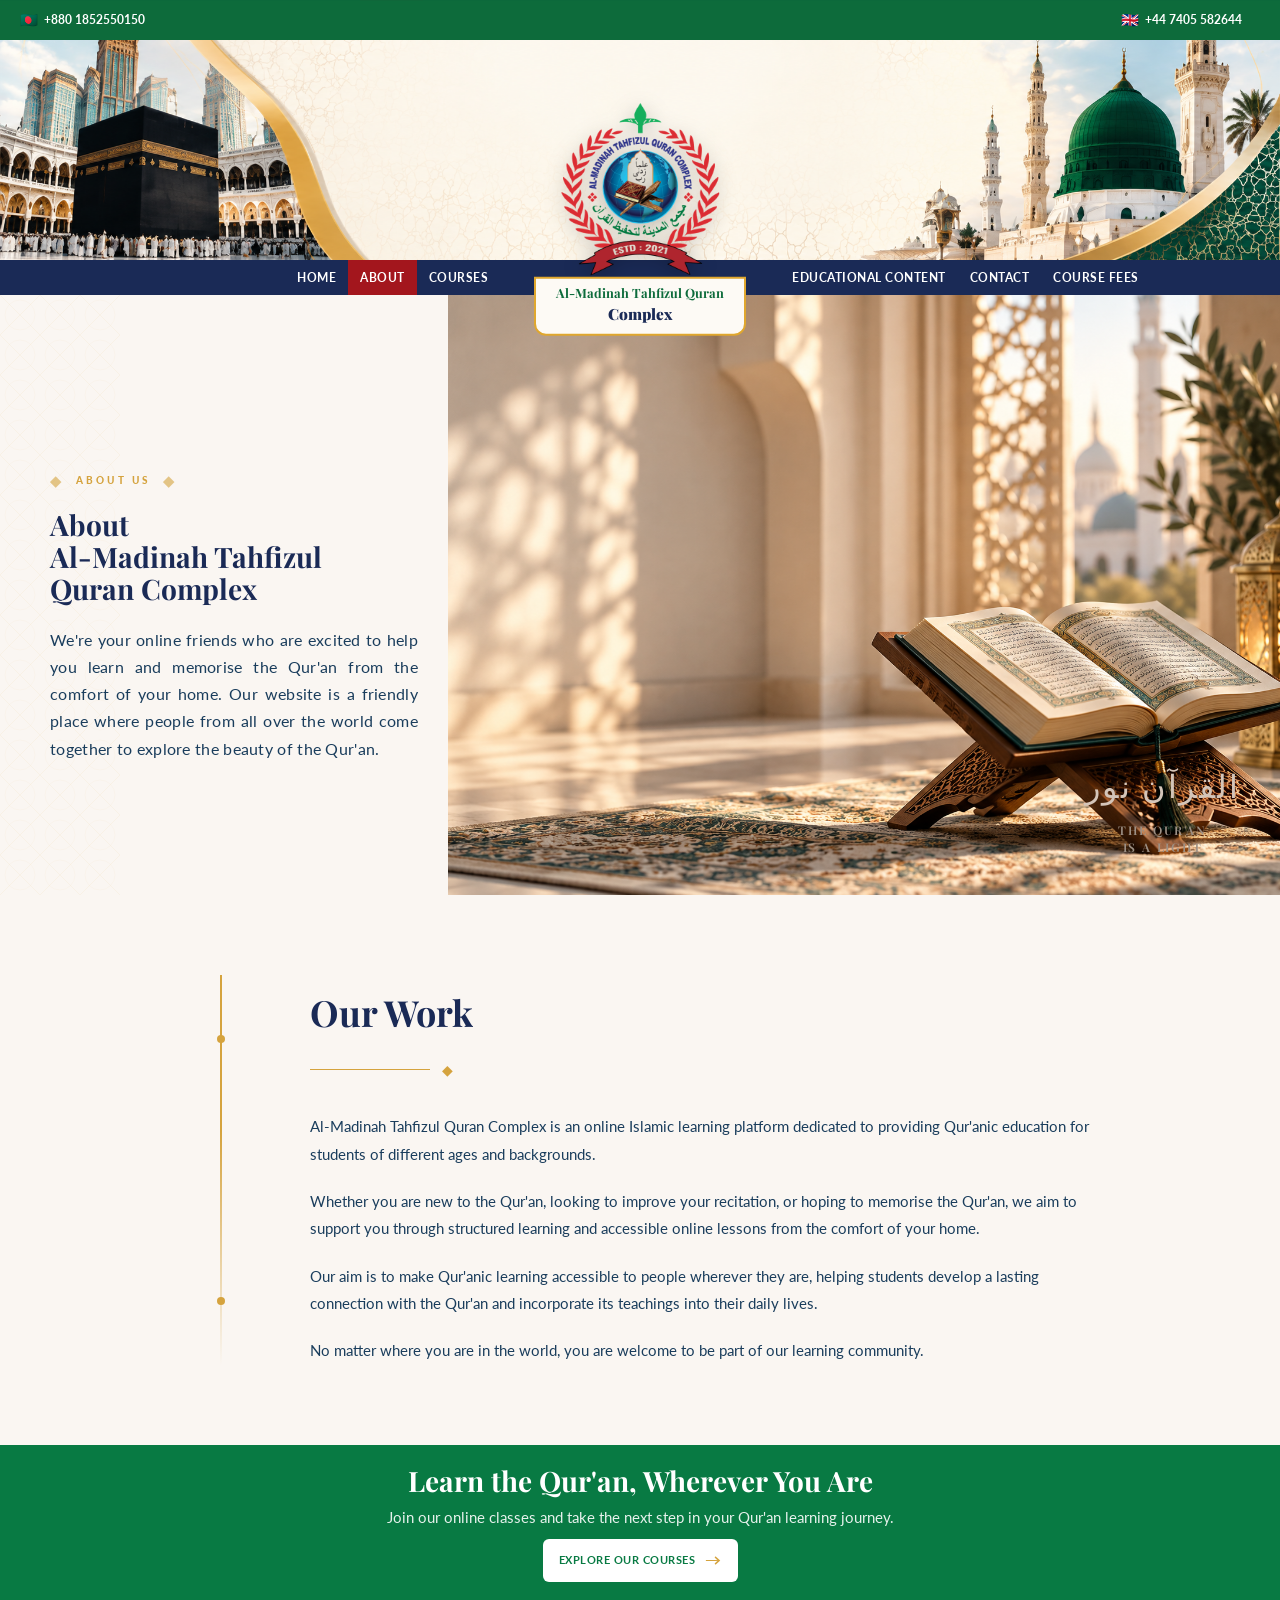
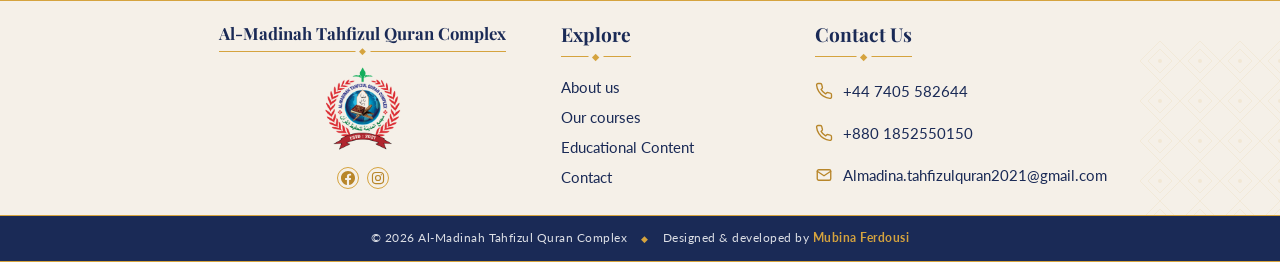
==== tahfizul-quran/about.html @ 674906ca "Phone, scrolling: Bangladesh number stays on the top strip, UK number moves onto the green menu bar." ====
<!DOCTYPE html>
<html lang="en">
<head>
<meta charset="UTF-8">
<meta name="viewport" content="width=device-width, initial-scale=1.0">
<title>About Us - Al-Madinah Tahfizul Quran Complex</title>
<link href="https://fonts.googleapis.com/css2?family=Playfair+Display:ital,wght@0,600;0,700;0,900;1,600&family=Lato:wght@400;700;900&display=swap" rel="stylesheet">
<link rel="stylesheet" href="styles.css">
<link rel="stylesheet" href="mobile.css" media="(max-width: 600px)">
<link rel="stylesheet" href="footer.css">
</head>
<body>
<div class="sticky-clone-header" id="stickyCloneHeader">
  <div class="top-bar">
    <div class="top-left">
      <span class="country-flag">🇧🇩</span> <a href="tel:+8801852550150">+880 1852550150</a>
    </div>
    <div class="top-right">
      <span class="country-flag">🇬🇧</span> <a href="tel:+447405582644">+44 7405 582644</a>
    </div>
  </div>
  <nav class="main-nav">
    <span class="sticky-uk"><span class="country-flag">🇬🇧</span> <a href="tel:+447405582644">+44 7405 582644</a></span>
    <button class="nav-toggle" id="navToggleClone" aria-label="Toggle menu">&#9776;</button>
    <div class="nav-grid nav-grid-clone" id="navGroupsClone">
      <ul class="nav-left">
        <li><a href="index.html">Home</a></li>
        <li><a href="about.html" class="active">About</a></li>
        <li><a href="courses.html">Courses</a></li>
      </ul>
      <ul class="nav-right">
        <li><a href="educational-content.html">Educational Content</a></li>
        <li><a href="contact.html">Contact</a></li>
        <li><a href="course-fees.html">Course Fees</a></li>
      </ul>
    </div>
  </nav>
</div>
<div class="top-bar">
  <div class="top-left">
    <span class="country-flag">🇧🇩</span> <a href="tel:+8801852550150">+880 1852550150</a>
  </div>
  <div class="top-right">
    <span class="country-flag">🇬🇧</span> <a href="tel:+447405582644">+44 7405 582644</a>
  </div>
</div>
<div class="header-wrap" id="headerWrap">
  <div class="header-banner">
    <img src="images/headerbg.png" alt="" class="header-bg-img">
    <div class="logo-overlap-wrap">
      <img src="images/websitelogo.png" alt="Al-Madinah Tahfizul Quran Complex" class="header-logo">
      <a href="index.html" class="logo-nameplate">
        <span class="np-line1">Al-Madinah Tahfizul Quran</span>
        <span class="np-line2">Complex</span>
      </a>
    </div>
  </div>
  <nav class="main-nav">
    <button class="nav-toggle" id="navToggle" aria-label="Toggle menu">&#9776;</button>
    <div class="nav-grid" id="navGroups">
      <ul class="nav-left">
        <li><a href="index.html">Home</a></li>
        <li><a href="about.html" class="active">About</a></li>
        <li><a href="courses.html">Courses</a></li>
      </ul>
      <div class="nav-center-reserved" aria-hidden="true"></div>
      <ul class="nav-right">
        <li><a href="educational-content.html">Educational Content</a></li>
        <li><a href="contact.html">Contact</a></li>
        <li><a href="course-fees.html">Course Fees</a></li>
      </ul>
    </div>
  </nav>
</div>
<section class="about-hero">
  <div class="about-hero-left">
    <div class="about-hero-pattern"></div>
    <div class="about-hero-content">
      <span class="about-eyebrow">
        <span class="eyebrow-line">◆</span>ABOUT US<span class="eyebrow-line">◆</span>
      </span>
      <h1 class="about-title">About<br>Al-Madinah Tahfizul<br>Quran Complex</h1>
      <p class="about-description">We're your online friends who are excited to help you learn and memorise the Qur'an from the comfort of your home. Our website is a friendly place where people from all over the world come together to explore the beauty of the Qur'an.</p>
    </div>
  </div>
  <div class="about-hero-right">
    <img src="images/aboutquran.png" alt="Qur'an on a rehal" class="about-hero-image">
    <div class="about-hero-text-overlay">
      <p class="about-overlay-ar">القرآن نور</p>
      <p class="about-overlay-en">THE QUR'AN<br>IS A LIGHT</p>
    </div>
  </div>
</section>
<section class="about-our-work">
  <div class="about-our-work-container">
    <div class="about-our-work-left">
      <div class="about-left-decoration"></div>
    </div>
    <div class="about-our-work-content">
      <h2 class="about-work-title">Our Work</h2>
      <div class="about-work-divider">
        <span class="divider-line"></span>
        <span class="divider-diamond">◆</span>
      </div>
      <p>Al-Madinah Tahfizul Quran Complex is an online Islamic learning platform dedicated to providing Qur'anic education for students of different ages and backgrounds.</p>
      <p>Whether you are new to the Qur'an, looking to improve your recitation, or hoping to memorise the Qur'an, we aim to support you through structured learning and accessible online lessons from the comfort of your home.</p>
      <p>Our aim is to make Qur'anic learning accessible to people wherever they are, helping students develop a lasting connection with the Qur'an and incorporate its teachings into their daily lives.</p>
      <p>No matter where you are in the world, you are welcome to be part of our learning community.</p>
    </div>
  </div>
</section>
<section class="about-bottom-cta">
  <div class="about-bottom-cta-content">
    <h3>Learn the Qur'an, Wherever You Are</h3>
    <p class="about-bottom-cta-subtitle">Join our online classes and take the next step in your Qur'an learning journey.</p>
    <a href="courses.html" class="about-bottom-cta-btn">EXPLORE OUR COURSES <span class="arrow-icon">→</span></a>
  </div>
</section>
<footer class="site-footer">
  <div class="sf-inner">
    <div class="sf-identity">
      <a href="index.html" class="sf-brand">
        <span class="sf-brand-name">Al-Madinah Tahfizul Quran Complex</span>
        <span class="sf-divider" aria-hidden="true"></span>
        <img src="images/websitelogo.png" alt="Al-Madinah Tahfizul Quran Complex logo" class="sf-logo" width="72" height="72">
      </a>
      <div class="sf-social">
        <a href="https://www.facebook.com/share/1Ehm5JFj2j/" class="sf-social-link" target="_blank" rel="noopener noreferrer" aria-label="Facebook"><svg viewBox="0 0 24 24" aria-hidden="true" focusable="false"><path d="M24 12.073C24 5.405 18.627 0 12 0S0 5.405 0 12.073C0 18.1 4.388 23.094 10.125 24v-8.437H7.078v-3.49h3.047V9.413c0-3.025 1.792-4.697 4.533-4.697 1.312 0 2.686.236 2.686.236v2.971h-1.513c-1.491 0-1.956.93-1.956 1.886v2.267h3.328l-.532 3.49h-2.796V24C19.612 23.094 24 18.1 24 12.073z"/></svg></a>
        <a href="https://www.instagram.com/almadinahtahfizulquran_?igsh=MTJrdGg5ZmkzZXRhOQ%3D%3D" class="sf-social-link" target="_blank" rel="noopener noreferrer" aria-label="Instagram"><svg viewBox="0 0 24 24" aria-hidden="true" focusable="false"><rect x="2.5" y="2.5" width="19" height="19" rx="5.5"/><circle cx="12" cy="12" r="4.3"/><circle cx="17.6" cy="6.4" r="1.1" fill="currentColor" stroke="none"/></svg></a>
      </div>
    </div>
    <nav class="sf-col" aria-labelledby="sfExplore">
      <h2 class="sf-heading" id="sfExplore">Explore</h2>
      <span class="sf-divider" aria-hidden="true"></span>
      <ul class="sf-links">
        <li><a href="about.html">About us</a></li>
        <li><a href="courses.html">Our courses</a></li>
        <li><a href="educational-content.html">Educational Content</a></li>
        <li><a href="contact.html">Contact</a></li>
      </ul>
    </nav>
    <div class="sf-col">
      <h2 class="sf-heading">Contact Us</h2>
      <span class="sf-divider" aria-hidden="true"></span>
      <ul class="sf-contact">
        <li><svg viewBox="0 0 24 24" aria-hidden="true" focusable="false"><path d="M22 16.92v3a2 2 0 0 1-2.18 2 19.79 19.79 0 0 1-8.63-3.07 19.5 19.5 0 0 1-6-6 19.79 19.79 0 0 1-3.07-8.67A2 2 0 0 1 4.11 2h3a2 2 0 0 1 2 1.72 12.84 12.84 0 0 0 .7 2.81 2 2 0 0 1-.45 2.11L8.09 9.91a16 16 0 0 0 6 6l1.27-1.27a2 2 0 0 1 2.11-.45 12.84 12.84 0 0 0 2.81.7A2 2 0 0 1 22 16.92z"/></svg><a href="tel:+447405582644">+44 7405 582644</a></li>
        <li><svg viewBox="0 0 24 24" aria-hidden="true" focusable="false"><path d="M22 16.92v3a2 2 0 0 1-2.18 2 19.79 19.79 0 0 1-8.63-3.07 19.5 19.5 0 0 1-6-6 19.79 19.79 0 0 1-3.07-8.67A2 2 0 0 1 4.11 2h3a2 2 0 0 1 2 1.72 12.84 12.84 0 0 0 .7 2.81 2 2 0 0 1-.45 2.11L8.09 9.91a16 16 0 0 0 6 6l1.27-1.27a2 2 0 0 1 2.11-.45 12.84 12.84 0 0 0 2.81.7A2 2 0 0 1 22 16.92z"/></svg><a href="tel:+8801852550150">+880 1852550150</a></li>
        <li><svg viewBox="0 0 24 24" aria-hidden="true" focusable="false"><rect x="3" y="5" width="18" height="14" rx="2"/><path d="M3 7l9 6 9-6"/></svg><a href="mailto:Almadina.tahfizulquran2021@gmail.com">Almadina.tahfizulquran2021<span class="sf-at">@gmail.com</span></a></li>
      </ul>
    </div>
  </div>
  <div class="sf-bottom">
    <p class="sf-copy">&copy; 2026 Al-Madinah Tahfizul Quran Complex</p>
    <p class="sf-designed">Designed &amp; developed by <span>Mubina Ferdousi</span></p>
  </div>
</footer>
<button id="scrollTopBtn" class="scroll-top-btn" aria-label="Scroll to top">&#8593;</button>
<script src="script.js"></script>
<script src="menu-phone.js"></script>
</body>
</html>
---- tahfizul-quran/styles.css ----
@import url('https://fonts.googleapis.com/css2?family=Cinzel:wght@500;600&display=swap');
:root {
  --navy: #1a2a56;
  --red: #a3161d;
  --green: #0D6B3B;
  --brown: #4a2c1f;
  --cream: #faf6f2;
  --gold: #e0a72e;
  --white: #ffffff;
  --text-dark: #222222;
  --font-heading: 'Playfair Display', Georgia, serif;
  --font-body: 'Lato', Arial, Helvetica, sans-serif;
}

* { margin: 0; padding: 0; box-sizing: border-box; }
body { font-family: var(--font-body); color: var(--text-dark); background: var(--white); line-height: 1.65; }
img { max-width: 100%; display: block; }
a { text-decoration: none; color: inherit; }
ul { list-style: none; }

.sticky-clone-header {
  position: fixed;
  top: 0;
  left: 0;
  width: 100%;
  z-index: 200;
  transform: translateY(-100%);
  transition: transform 0.25s ease;
}
.sticky-clone-header.visible { transform: translateY(0); }
.sticky-clone-header .main-nav { box-shadow: none; }
.nav-grid-clone {
  display: grid !important;
  grid-template-columns: 1fr 280px 1fr;
  align-items: center;
  justify-content: center;
  flex-wrap: wrap;
  gap: 0;
}
.nav-grid-clone.open {
  display: grid !important;
}

@media (max-width: 900px) {
  .nav-grid-clone {
    display: none !important;
    grid-template-columns: 1fr;
    width: 100%;
  }
  .nav-grid-clone.open {
    display: flex !important;
  }
}
.nav-grid-clone .nav-left,
.nav-grid-clone .nav-right {
  display: flex;
  gap: 0;
}

.top-bar { background: var(--green); color: var(--white); display: flex; justify-content: space-between; align-items: center; padding: 8px 20px; font-size: 0.75rem; flex-wrap: wrap; gap: 5px; }
.top-bar a { color: var(--white); font-weight: 700; margin-right: 18px; }
.top-left, .top-right { display: flex; align-items: center; flex-wrap: wrap; }
.country-flag { margin-right: 6px; font-size: 0.9rem; }

@media (max-width: 600px) {
  .top-bar { flex-direction: row; gap: 8px; padding: 8px 10px; font-size: 0.65rem; }
  .top-bar a { margin-right: 8px; font-size: 0.65rem; }
  .country-flag { font-size: 0.8rem; }
}
.top-social a { display: inline-flex; align-items: center; justify-content: center; width: 22px; height: 22px; border-radius: 50%; background: rgba(255,255,255,0.25); margin-left: 8px; font-size: 0.7rem; }

.header-wrap { background: var(--white); }
.header-banner { position: relative; width: 100%; max-height: 500px; overflow: visible; }
.header-bg-img { width: 100%; height: 100%; display: block; object-fit: cover; object-position: center top; }

.logo-overlap-wrap {
  position: absolute;
  top: 180px;
  left: 50%;
  transform: translate(-50%, -50%);
  z-index: 9999;
  text-align: center;
  pointer-events: none;
}

@media (max-width: 800px) {
  .logo-overlap-wrap {
    top: 140px;
  }
}

@media (max-width: 600px) {
  .logo-overlap-wrap {
    top: 90px;
  }
  .header-logo { width: clamp(60px, 10vw, 120px); }
  .logo-nameplate {
    padding: 2px 6px 2px;
    max-width: 100px;
    border-radius: 0 0 2px 2px;
    border: 0.5px solid var(--gold);
  }
  .np-line1 { font-size: 0.5rem; line-height: 1; }
  .np-line2 { font-size: 0.65rem; }
}
.header-logo { width: clamp(120px, 14vw, 360px); height: auto; object-fit: contain; filter: drop-shadow(0 4px 10px rgba(0,0,0,0.25)); margin: 0 auto; }
.logo-nameplate {
  background: #fdfaf5;
  border: 2px solid var(--gold);
  border-radius: 0 0 12px 12px;
  padding: 6px 20px 8px;
  margin: 2px auto 0;
  display: inline-block;
  max-width: clamp(160px, 18vw, 260px);
  position: relative;
  z-index: 99999;
}
.np-line1 { display: block; font-family: var(--font-heading); font-weight: 700; color: var(--green); font-size: clamp(0.7rem, 1vw, 0.9rem); line-height: 1.25; }
.np-line2 { display: block; font-family: var(--font-heading); font-weight: 900; color: var(--navy); font-size: clamp(0.85rem, 1.2vw, 1.1rem); }

.main-nav { background: var(--navy); z-index: -1; }
.nav-grid { display: grid; grid-template-columns: 1fr 280px 1fr; align-items: center; }
.nav-left { display: flex; justify-content: flex-end; }
.nav-right { display: flex; justify-content: flex-start; }
.nav-center-reserved { width: 100%; height: 1px; }
.main-nav a { display: block; color: var(--white); font-weight: 700; letter-spacing: 0.5px; font-size: 0.75rem; text-transform: uppercase; padding: 8px 12px; white-space: nowrap; }
.main-nav a.active, .main-nav a:hover { background: var(--red); }
.nav-toggle { display: none; background: none; border: none; color: var(--white); font-size: 1.6rem; padding: 12px 20px; cursor: pointer; }

@media (max-width: 900px) {
  .nav-toggle { display: block; }
  .nav-grid, .nav-grid-clone { display: none; grid-template-columns: 1fr; width: 100%; }
  .nav-grid.open, .nav-grid-clone.open { display: grid; }
  .nav-left, .nav-right { flex-direction: column; justify-content: flex-start; width: 100%; }
  .nav-center-reserved { display: none; }
  .main-nav a { padding: 12px 15px; font-size: 0.85rem; }
}

@media (max-width: 600px) {
  .nav-toggle { padding: 14px 16px; font-size: 1.4rem; }
  .main-nav a { padding: 14px 16px; font-size: 0.8rem; min-height: 44px; display: flex; align-items: center; }
}

.hero-single {
  position: relative;
  min-height: 520px;
  overflow: hidden;
}

.hero-single-slide {
  position: absolute;
  inset: 0;
  background-size: cover;
  background-repeat: no-repeat;
  opacity: 0;
  transition: opacity 0.8s ease-in-out;
}

.hero-single-slide:nth-child(1) { background-position: center 35%; }
.hero-single-slide:nth-child(2) { background-position: center 40%; }
.hero-single-slide:nth-child(3) { background-position: center 30%; }
.hero-single-slide:nth-child(4) { background-position: center 45%; }

.hero-single-slide.active { opacity: 1; }

.hero-card,
.slide-1-card,
.slide-2-card,
.slide-3-card,
.slide-4-card {
  position: absolute !important;
  left: 6% !important;
  top: 50% !important;
  transform: translateY(-50%) !important;
  z-index: 10 !important;
  width: 460px !important;
  height: auto !important;
  background: #FBF8F0 !important;
  padding: 48px !important;
  border-radius: 6px !important;
  box-shadow: 0 8px 24px rgba(0, 0, 0, 0.12) !important;
  text-align: left !important;
  display: none !important;
  color: var(--text-dark) !important;
  border: none !important;
  overflow: hidden !important;
}

.hero-card.active,
.slide-1-card.active,
.slide-2-card.active,
.slide-3-card.active,
.slide-4-card.active {
  display: block !important;
}

.hero-card::after {
  content: '';
  position: absolute;
  bottom: 0;
  right: 0;
  width: 120px;
  height: 120px;
  opacity: 0.05;
  background: radial-gradient(circle, currentColor 0%, transparent 70%);
  pointer-events: none;
}

.slide-1-card::after { color: var(--navy); }
.slide-2-card::after { color: var(--red); }
.slide-3-card::after { color: var(--green); }
.slide-4-card::after { color: var(--brown); }

.hero-card-top-accent {
  position: absolute !important;
  top: 0 !important;
  left: 0 !important;
  right: 0 !important;
  height: 3px !important;
  background: var(--navy) !important;
  border-radius: 0 !important;
}

.slide-1-card .hero-card-top-accent { background: var(--green) !important; }
.slide-2-card .hero-card-top-accent { background: var(--navy) !important; }
.slide-3-card .hero-card-top-accent { background: var(--red) !important; }
.slide-4-card .hero-card-top-accent { background: var(--brown) !important; }

.hero-eyebrow {
  display: block !important;
  font-size: 0.7rem !important;
  font-weight: 900 !important;
  letter-spacing: 0.2em !important;
  text-transform: uppercase !important;
  color: var(--text-dark) !important;
  opacity: 0.6 !important;
  margin-bottom: 12px !important;
  margin-top: 8px !important;
}

.hero-card h1 {
  font-family: var(--font-heading) !important;
  font-weight: 700 !important;
  font-size: 48px !important;
  line-height: 1.1 !important;
  margin-bottom: 20px !important;
  color: var(--text-dark) !important;
}

.slide-1-card h1 { color: var(--green) !important; }
.slide-2-card h1 { color: var(--navy) !important; }
.slide-3-card h1 { color: var(--red) !important; }
.slide-4-card h1 { color: var(--brown) !important; }

.hero-card p {
  font-family: var(--font-body) !important;
  font-size: 17px !important;
  line-height: 1.6 !important;
  color: var(--text-dark) !important;
  margin-bottom: 28px !important;
  opacity: 0.75 !important;
}

.hero-cta-btn {
  display: inline-flex !important;
  align-items: center !important;
  justify-content: center !important;
  gap: 8px !important;
  background: var(--navy) !important;
  color: var(--white) !important;
  padding: 15px 28px !important;
  width: 220px !important;
  height: 50px !important;
  font-weight: 700 !important;
  letter-spacing: 0.5px !important;
  font-size: 0.8rem !important;
  text-transform: uppercase !important;
  border: none !important;
  cursor: pointer !important;
  border-radius: 6px !important;
  transition: all 0.3s ease !important;
}

.slide-1-card .hero-cta-btn { background: var(--green) !important; }
.slide-2-card .hero-cta-btn { background: var(--navy) !important; }
.slide-3-card .hero-cta-btn { background: var(--red) !important; }
.slide-4-card .hero-cta-btn { background: var(--brown) !important; }

.hero-cta-btn .arrow {
  display: inline-block !important;
  transition: transform 0.3s ease !important;
  font-size: 0.95em !important;
}

.hero-cta-btn:hover {
  transform: translateY(-3px) !important;
  box-shadow: 0 10px 24px rgba(0, 0, 0, 0.15) !important;
  opacity: 0.95 !important;
}

.hero-cta-btn:hover .arrow {
  transform: translateX(3px) !important;
}

.hero-arrow {
  position: absolute !important;
  top: 50% !important;
  transform: translateY(-50%) !important;
  z-index: 8 !important;
  background: rgba(0, 0, 0, 0.35) !important;
  border: none !important;
  color: var(--white) !important;
  font-size: 1.4rem !important;
  cursor: pointer !important;
  padding: 0 !important;
  line-height: 1 !important;
  width: 56px !important;
  height: 56px !important;
  border-radius: 50% !important;
  display: flex !important;
  align-items: center !important;
  justify-content: center !important;
  transition: all 0.3s ease !important;
}
.hero-arrow:hover {
  background: rgba(0, 0, 0, 0.55) !important;
  transform: translateY(-50%) scale(1.1) !important;
}
.hero-arrow-left { left: 20px !important; }
.hero-arrow-right { right: 20px !important; }

.hero-dots {
  position: absolute !important;
  bottom: 24px !important;
  left: 50% !important;
  transform: translateX(-50%) !important;
  display: flex !important;
  gap: 12px !important;
  z-index: 8 !important;
}
.dot {
  width: 10px !important;
  height: 10px !important;
  border-radius: 50% !important;
  background: rgba(255,255,255,0.4) !important;
  cursor: pointer !important;
  transition: all 0.35s ease !important;
}
.dot:hover { background: rgba(255,255,255,0.7) !important; }
.dot.active {
  background: var(--white) !important;
  transform: scale(1.2) !important;
}

@media (max-width: 1200px) {
  .hero-single { min-height: 480px !important; }
  .hero-card { left: 5% !important; width: 420px !important; padding: 44px !important; }
  .hero-card h1 { font-size: 44px !important; }
}

@media (max-width: 1000px) {
  .hero-single { min-height: 450px !important; }
  .hero-card { left: 4% !important; width: 380px !important; padding: 40px !important; }
  .hero-card h1 { font-size: 40px !important; }
  .hero-card p { font-size: 16px !important; }
  .hero-eyebrow { font-size: 0.65rem !important; }
}

@media (max-width: 800px) {
  .hero-single { min-height: 420px !important; }
  .hero-card { left: 3% !important; width: 340px !important; padding: 36px !important; }
  .hero-card h1 { font-size: 36px !important; }
  .hero-card p { font-size: 15px !important; }
  .hero-cta-btn { width: 200px !important; }
  .hero-arrow { width: 50px !important; height: 50px !important; font-size: 1.2rem !important; }
}

@media (max-width: 700px) {
  .hero-single { min-height: 480px !important; }
  .hero-card {
    width: calc(100% - 32px) !important;
    left: 16px !important;
    top: 60% !important;
    padding: 32px !important;
  }
  .hero-card h1 { font-size: 32px !important; }
  .hero-card p { font-size: 15px !important; }
  .hero-eyebrow { font-size: 0.65rem !important; }
  .hero-cta-btn { width: 100% !important; max-width: 220px !important; }
  .hero-arrow { width: 48px !important; height: 48px !important; font-size: 1.2rem !important; left: 16px !important; right: auto !important; }
  .hero-arrow-right { left: auto !important; right: 16px !important; }
  .hero-arrow-left { left: 16px !important; }
  .hero-dots { bottom: 20px !important; gap: 10px !important; }
  .dot { width: 9px !important; height: 9px !important; }
}

@media (max-width: 500px) {
  .hero-single { min-height: 380px !important; }
  .hero-card { width: calc(100% - 24px) !important; left: 12px !important; top: 50% !important; padding: 24px !important; }
  .hero-card h1 { font-size: 24px !important; line-height: 1.15 !important; }
  .hero-card p { font-size: 13px !important; margin-bottom: 20px !important; }
  .hero-eyebrow { font-size: 0.55rem !important; margin-bottom: 8px !important; }
  .hero-cta-btn { width: 100% !important; max-width: 160px !important; height: 44px !important; padding: 10px 16px !important; font-size: 0.7rem !important; }
  .hero-arrow { width: 40px !important; height: 40px !important; font-size: 0.9rem !important; }
  .hero-dots { bottom: 12px !important; gap: 6px !important; }
  .dot { width: 7px !important; height: 7px !important; }
}

.btn { display: inline-block; background: var(--navy); color: var(--white); padding: 10px 20px; margin-top: 10px; font-weight: 700; letter-spacing: 0.5px; font-size: 0.8rem; border: none; cursor: pointer; text-transform: uppercase; border-radius: 4px; transition: all 0.3s ease; }
.btn-red { background: var(--red); }
.btn:hover { opacity: 0.9; transform: translateY(-2px); box-shadow: 0 4px 12px rgba(0,0,0,0.2); }

@media (max-width: 600px) {
  .btn { padding: 12px 20px; font-size: 0.85rem; }
}

.courses-section-wrapper {
  background: #F5F0E8;
  position: relative;
  overflow: hidden;
}

.courses-section-wrapper::before {
  content: '';
  position: absolute;
  top: 5%;
  left: 2%;
  width: 120px;
  height: 120px;
  background: radial-gradient(circle at 30% 30%, var(--gold) 0%, transparent 60%);
  opacity: 0.04;
  border-radius: 50%;
  pointer-events: none;
}

.courses-section-wrapper::after {
  content: '';
  position: absolute;
  bottom: 8%;
  right: 3%;
  width: 100px;
  height: 100px;
  background: radial-gradient(circle at 70% 70%, var(--navy) 0%, transparent 60%);
  opacity: 0.03;
  border-radius: 50%;
  pointer-events: none;
}

.courses-header {
  text-align: center;
  padding: 40px 8% 40px;
  position: relative;
  z-index: 1;
}

.courses-eyebrow {
  display: block;
  font-size: 0.7rem;
  font-weight: 900;
  letter-spacing: 0.3em;
  text-transform: uppercase;
  color: var(--gold);
  margin-bottom: 16px;
  display: flex;
  align-items: center;
  justify-content: center;
  gap: 12px;
}

.eyebrow-line {
  font-size: 0.8rem;
  opacity: 0.6;
}

.courses-header h2 {
  font-family: var(--font-heading);
  font-weight: 700;
  font-size: 42px;
  color: var(--navy);
  margin-bottom: 12px;
  line-height: 1.2;
}

.courses-subtitle {
  font-size: 1rem;
  color: #666;
  margin: 0;
  font-weight: 400;
}

@media (max-width: 800px) {
  .courses-header { padding: 60px 6% 40px; }
  .courses-header h2 { font-size: 36px; }
}

@media (max-width: 600px) {
  .courses-header { padding: 40px 5% 30px; }
  .courses-header h2 { font-size: 24px; }
  .courses-subtitle { font-size: 0.85rem; }
  .courses-eyebrow { font-size: 0.6rem; gap: 6px; }
}

.cards-section {
  display: grid;
  grid-template-columns: repeat(4, 1fr);
  gap: 28px;
  padding: 0 8% 40px;
  position: relative;
  z-index: 2;
}

@media (max-width: 1000px) {
  .cards-section { gap: 24px; }
}

@media (max-width: 800px) {
  .cards-section { grid-template-columns: repeat(2, 1fr); gap: 24px; padding: 0 6% 60px; }
}

@media (max-width: 600px) {
  .cards-section { grid-template-columns: 1fr; gap: 16px; padding: 0 5% 40px; }
  .card { height: auto; }
  .card-link { padding: 12px 0; font-size: 0.7rem; min-height: 44px; display: flex; align-items: center; }
  .card h3 { font-size: 1.2rem; }
}

.card {
  background-size: cover;
  background-position: center;
  background-repeat: no-repeat;
  border: none;
  border-radius: 11px;
  overflow: hidden;
  box-shadow: 0 3px 12px rgba(0, 0, 0, 0.05);
  transition: all 0.3s ease;
  display: flex;
  flex-direction: column;
  height: 375px;
  position: relative;
}

.card::before {
  content: '';
  position: absolute;
  inset: 0;
  background: none;
  pointer-events: none;
  z-index: 1;
}

.card.navy {
  background-image: url('images/coursecard1.png');
}

.card.red {
  background-image: url('images/coursecard2.png');
}

.card.green {
  background-image: url('images/coursecard3.png');
}

.card.brown {
  background-image: url('images/coursecard4.png');
}

.card::after {
  content: '';
  position: absolute;
  bottom: 20%;
  right: -15px;
  width: 80px;
  height: 80px;
  background: radial-gradient(circle at 30% 30%, currentColor 0%, transparent 70%);
  opacity: 0.06;
  border-radius: 50%;
  pointer-events: none;
  z-index: 0;
}

.card.navy::after { color: #1D3264; }
.card.red::after { color: #B71923; }
.card.green::after { color: #138A45; }
.card.brown::after { color: #5A3021; }

.card:hover {
  transform: translateY(-5px);
  box-shadow: 0 8px 24px rgba(0, 0, 0, 0.1);
  border-color: rgba(200, 180, 160, 0.7);
}

.card-decorative {
  position: relative;
  height: 100px;
  margin: 24px 0 16px 0;
  padding: 0 24px;
  display: flex;
  flex-direction: column;
  align-items: center;
  justify-content: center;
  z-index: 2;
}

.arch-outline {
  position: absolute;
  inset: 0;
  border: none;
  opacity: 0;
  transition: opacity 0.3s ease, border-color 0.3s ease;
}

.card.navy .arch-outline { color: #1D3264; }
.card.red .arch-outline { color: #B71923; }
.card.green .arch-outline { color: #138A45; }
.card.brown .arch-outline { color: #5A3021; }

.card:hover .arch-outline {
  opacity: 1;
}

.arch-ornament {
  position: relative;
  font-size: 1.2rem;
  color: var(--gold);
  opacity: 0.7;
  z-index: 2;
  transition: transform 0.4s ease;
}

.card:hover .arch-ornament {
  transform: rotate(15deg) scale(1.1);
}

.arch-label {
  position: absolute;
  top: 50%;
  left: 50%;
  transform: translate(-50%, -50%);
  font-size: 0.65rem;
  font-weight: 900;
  letter-spacing: 0.15em;
  text-transform: uppercase;
  opacity: 0;
  color: inherit;
  z-index: 3;
  text-align: center;
  width: 85%;
  display: none;
}

.card.navy .arch-label { color: #1D3264; }
.card.red .arch-label { color: #B71923; }
.card.green .arch-label { color: #138A45; }
.card.brown .arch-label { color: #5A3021; }

.card h3 {
  font-family: var(--font-heading);
  font-weight: 700;
  font-size: 1.35rem;
  margin: 0 0 10px 0;
  padding: 0 24px;
  color: var(--navy);
  line-height: 1.2;
  position: relative;
  z-index: 2;
}

.card.navy h3 { color: #1D3264; }
.card.red h3 { color: #B71923; }
.card.green h3 { color: #138A45; }
.card.brown h3 { color: #5A3021; }

.title-divider {
  width: 30px;
  height: 1px;
  background: var(--gold);
  margin: 0 0 14px 24px;
  opacity: 0.6;
  position: relative;
  z-index: 2;
}

.card p {
  font-size: 0.93rem;
  color: #444;
  margin: 0 0 auto 0;
  padding: 0 24px;
  line-height: 1.6;
  flex: 1;
  position: relative;
  z-index: 2;
}

.card-link {
  font-size: 0.75rem;
  font-weight: 800;
  text-transform: uppercase;
  letter-spacing: 0.6px;
  text-decoration: none;
  display: inline-flex;
  align-items: center;
  gap: 6px;
  color: var(--navy);
  transition: all 0.3s ease;
  margin: 18px 0 24px 24px;
  position: relative;
  z-index: 2;
  align-self: flex-start;
}

.card.navy .card-link { color: #1D3264; }
.card.red .card-link { color: #B71923; }
.card.green .card-link { color: #138A45; }
.card.brown .card-link { color: #5A3021; }

.card-link span {
  display: inline-block;
  transition: transform 0.3s ease;
}

.card:hover .card-link span {
  transform: translateX(3px);
}

.verse-banner {
  background: var(--green);
  color: var(--white);
  text-align: center;
  padding: 20px 12px;
  display: flex;
  align-items: center;
  justify-content: center;
  gap: 20px;
}

.verse-diamond {
  font-size: 1.2rem;
  color: var(--gold);
  opacity: 0.8;
}

.verse-banner .arabic {
  font-size: 1.5rem;
  margin-bottom: 10px;
}

.verse-banner p:last-child {
  font-size: 1.05rem;
  font-weight: bold;
  margin: 0;
}

.verse-banner > div {
  flex: 1;
}

@media (max-width: 600px) {
  .verse-banner { padding: 25px 10px; gap: 8px; }
  .verse-banner .arabic { font-size: 1.1rem; }
  .verse-banner p:last-child { font-size: 0.9rem; }
  .verse-diamond { font-size: 0.9rem; }
}

/* About Us — full photo, heading directly over it, dark panel overlapping the right, separate CTA button */
.about-teaser { position: relative; overflow: hidden; aspect-ratio: 16 / 5; min-height: 280px; }
.about-bg { position: absolute; inset: 0; background-size: cover; background-position: center; background-repeat: no-repeat; }
.about-heading {
  position: absolute;
  left: 6%;
  top: 50%;
  transform: translateY(-50%);
  z-index: 2;
  color: var(--white);
  font-family: var(--font-heading);
  font-weight: 700;
  font-size: clamp(1.4rem, 3vw, 2.2rem);
  text-shadow: 0 2px 10px rgba(0,0,0,0.5);
  display: none;
}
.about-text-panel {
  position: absolute;
  right: 5%;
  top: 50%;
  transform: translateY(-50%);
  z-index: 2;
  background: rgba(74, 44, 31, 0.92);
  color: var(--white);
  padding: 26px 30px;
  max-width: 340px;
  display: none;
}
.about-text-panel p { font-size: 0.85rem; }
.about-cta-btn {
  position: absolute;
  left: 10.8%;
  bottom: 140px;
  z-index: 3;
  background: var(--brown);
  color: var(--white);
  padding: 10px 22px;
  font-weight: 700;
  letter-spacing: 0.4px;
  font-size: 0.8rem;
  text-transform: uppercase;
}
.about-cta-btn:hover { opacity: 0.9; }

@media (max-width: 800px) {
  .about-teaser { aspect-ratio: auto; height: auto; min-height: 0; display: flex; flex-direction: column; }
  .about-bg { position: relative; height: 240px; }
  .about-heading { position: static; transform: none; padding: 20px 6% 0; text-shadow: none; color: var(--brown); font-size: 2rem; }
  .about-text-panel { position: static; transform: none; max-width: none; margin: 16px 6%; background: rgba(74, 44, 31, 0.85); padding: 20px; border-radius: 4px; }
  .about-cta-btn { position: static; margin: 0 6% 24px; display: inline-block; border-radius: 4px; }
}

@media (max-width: 600px) {
  .about-bg { height: 200px; }
  .about-heading { font-size: 1.5rem; padding: 15px 5% 0; }
  .about-text-panel { margin: 12px 5%; padding: 16px; font-size: 0.85rem; }
  .about-cta-btn { margin: 0 5% 20px; padding: 12px 24px; font-size: 0.75rem; min-height: 44px; display: flex; align-items: center; }
}

.calendar-feature { background: url('images/calenderbg.png') center top/contain no-repeat, #04193d; color: var(--white); text-align: center; padding: 15px 5% 15px; }
.calendar-feature h2 { font-family: var(--font-heading); font-weight: 700; font-size: 1.8rem; border-bottom: 4px solid var(--red); display: inline-block; padding-bottom: 8px; margin-bottom: 8px; }
.calendar-sub { font-size: 0.9rem; margin-bottom: 20px; opacity: 0.9; display: none; }
.pdf-viewer-wrap { display: flex; align-items: center; justify-content: center; gap: 22px; flex-wrap: wrap; }
#pdfCanvas { max-width: 40vw; box-shadow: 0 10px 40px rgba(0,0,0,0.4); border: 6px solid var(--white); background: var(--white); }
.pdf-arrow { background: var(--red); color: var(--white); border: none; width: 52px; height: 52px; border-radius: 50%; font-size: 1.3rem; cursor: pointer; flex-shrink: 0; }
.pdf-arrow:hover { background: var(--green); }
.page-info { margin: 20px 0 26px; font-weight: bold; display: none; }
.download-btn { display: inline-flex; align-items: center; gap: 10px; }

@media (max-width: 800px) {
  .calendar-feature { padding: 40px 5% 50px; }
  .calendar-feature h2 { font-size: 1.8rem; }
  #pdfCanvas { max-width: 95vw; border-width: 4px; }
}

@media (max-width: 700px) {
  .pdf-arrow { width: 42px; height: 42px; font-size: 1.1rem; }
}

@media (max-width: 600px) {
  .calendar-feature { padding: 25px 5% 30px; }
  .calendar-feature h2 { font-size: 1.3rem; }
  .calendar-sub { font-size: 0.85rem; margin-bottom: 15px; display: block; }
  .pdf-viewer-wrap { gap: 8px; flex-direction: column; }
  .pdf-arrow { width: 40px; height: 40px; font-size: 1rem; order: 0; }
  .pdf-arrow:first-child { order: -1; }
  #pdfCanvas { max-width: 95%; border-width: 2px; }
  .download-btn { flex-direction: column; width: 100%; justify-content: center; padding: 12px 20px; }
}

.site-footer {
  background: #FFFBF5;
  background-image: radial-gradient(circle at 5% 5%, rgba(213, 163, 62, 0.04) 0%, transparent 15%), radial-gradient(circle at 95% 95%, rgba(213, 163, 62, 0.04) 0%, transparent 15%);
  position: relative;
  padding: 60px 8% 40px;
  display: grid;
  grid-template-columns: repeat(4, 1fr);
  gap: 48px;
  border-top: none;
}

.site-footer::before {
  content: '';
  position: absolute;
  top: 0;
  left: 0;
  right: 0;
  height: 100%;
  background: url('data:image/svg+xml,<svg xmlns="http://www.w3.org/2000/svg" width="100" height="100"><defs><pattern id="geo" x="0" y="0" width="100" height="100" patternUnits="userSpaceOnUse"><path d="M10,10 L90,10 L90,90 L10,90 Z M20,20 L80,20 L80,80 L20,80 Z" fill="none" stroke="rgba(213,163,62,0.03)" stroke-width="0.5"/><circle cx="50" cy="50" r="5" fill="none" stroke="rgba(213,163,62,0.03)" stroke-width="0.5"/></pattern></defs><rect width="100" height="100" fill="url(%23geo)"/></svg>');
  opacity: 0.3;
  pointer-events: none;
}

.footer-column {
  position: relative;
  z-index: 2;
}

.footer-column h4 {
  font-family: var(--font-heading);
  color: #087A43;
  font-size: 1.3rem;
  font-weight: 700;
  margin-bottom: 12px;
  letter-spacing: 0.3px;
}

.footer-divider {
  width: 80px;
  height: 1px;
  background: linear-gradient(to right, #D5A33E, #D5A33E 80%, transparent);
  margin-bottom: 16px;
  position: relative;
}

.footer-divider::after {
  content: '◆';
  position: absolute;
  top: 50%;
  left: 50%;
  transform: translate(-50%, -50%);
  font-size: 0.6rem;
  color: #D5A33E;
  background: #FFFBF5;
  padding: 0 4px;
}

.footer-brand {
  text-align: center;
}

.footer-logo-wrap {
  margin-bottom: 16px;
  display: flex;
  justify-content: center;
}

.footer-logo {
  width: 120px;
  height: auto;
  object-fit: contain;
}

.footer-brand-name {
  font-family: var(--font-heading);
  font-weight: 700;
  font-size: 1.25rem;
  color: #087A43;
  margin-bottom: 12px;
  line-height: 1.3;
}

.footer-brand-divider {
  width: 50px;
  height: 1px;
  background: linear-gradient(to right, #D5A33E, #D5A33E 70%, transparent);
  margin: 12px auto 16px;
}

.footer-tagline {
  font-size: 0.9rem;
  color: #1D3264;
  line-height: 1.6;
  font-weight: 400;
}

.footer-contact-list {
  display: flex;
  flex-direction: column;
  gap: 14px;
}

.footer-contact-item {
  display: flex;
  align-items: flex-start;
  gap: 12px;
  color: #1D3264;
  font-size: 0.9rem;
  line-height: 1.5;
}

.footer-contact-item a {
  color: #1D3264;
  text-decoration: none;
  transition: color 0.3s ease;
}

.footer-contact-item a:hover {
  color: #087A43;
}

.contact-icon {
  display: inline-flex;
  align-items: center;
  justify-content: center;
  width: 24px;
  height: 24px;
  color: #D5A33E;
  flex-shrink: 0;
  font-size: 1.1rem;
}

.footer-links {
  list-style: none;
  padding: 0;
  margin: 0;
  display: flex;
  flex-direction: column;
  gap: 12px;
}

.footer-links li {
  margin: 0;
}

.footer-links a {
  color: #1D3264;
  text-decoration: none;
  display: inline-flex;
  align-items: center;
  gap: 8px;
  font-size: 0.95rem;
  font-weight: 500;
  transition: color 0.3s ease;
}

.footer-links a:hover {
  color: #087A43;
}

.arrow-icon {
  color: #D5A33E;
  font-size: 1.3rem;
  font-weight: bold;
}

@media (max-width: 1200px) {
  .site-footer {
    grid-template-columns: repeat(2, 1fr);
    gap: 40px;
    padding: 50px 6% 35px;
  }
}

@media (max-width: 800px) {
  .site-footer {
    grid-template-columns: repeat(2, 1fr);
    gap: 30px;
    padding: 40px 5% 30px;
  }

  .footer-column h4 {
    font-size: 1.1rem;
  }
}

@media (max-width: 600px) {
  .site-footer {
    grid-template-columns: 1fr;
    gap: 24px;
    padding: 35px 5% 25px;
  }

  .footer-brand {
    order: 1;
  }

  .footer-logo {
    width: 100px;
  }

  .footer-brand-name {
    font-size: 1.15rem;
  }

  .footer-column h4 {
    font-size: 1rem;
  }

  .footer-contact-item {
    font-size: 0.85rem;
  }

  .footer-links a {
    font-size: 0.9rem;
  }
}

.footer-bottom {
  background: linear-gradient(90deg, #087A43 0%, #0A6838 50%, #087A43 100%);
  background-image:
    linear-gradient(90deg, #087A43 0%, #0A6838 50%, #087A43 100%),
    url('data:image/svg+xml,<svg xmlns="http://www.w3.org/2000/svg" width="100" height="100"><defs><pattern id="geo2" x="0" y="0" width="100" height="100" patternUnits="userSpaceOnUse"><path d="M10,10 L90,10 L90,90 L10,90 Z" fill="none" stroke="rgba(255,255,255,0.02)" stroke-width="0.5"/></pattern></defs><rect width="100" height="100" fill="url(%23geo2)"/></svg>');
  color: var(--white);
  text-align: center;
  font-size: 0.85rem;
  padding: 55px 8% 55px;
  display: flex;
  justify-content: space-between;
  align-items: center;
  gap: 20px;
  flex-wrap: wrap;
}

.copyright-text {
  flex: 1;
  text-align: left;
  min-width: 250px;
}

.copyright-ornament {
  color: #D5A33E;
  font-size: 1rem;
}

.designed-text {
  flex: 1;
  text-align: right;
  min-width: 150px;
}

.designed-by {
  color: var(--white);
}

.designed-name {
  color: #D5A33E;
  font-weight: 700;
}

@media (max-width: 800px) {
  .footer-bottom {
    padding: 40px 5% 40px;
    flex-direction: column;
    text-align: center;
  }

  .copyright-text,
  .designed-text {
    text-align: center;
  }
}

@media (max-width: 600px) {
  .footer-bottom {
    padding: 30px 5% 30px;
    font-size: 0.8rem;
  }

  .copyright-text {
    min-width: auto;
  }

  .designed-text {
    min-width: auto;
  }
}

/* Scroll-to-top button */
.scroll-top-btn {
  position: fixed;
  bottom: 24px;
  right: 24px;
  width: 48px;
  height: 48px;
  border-radius: 6px;
  background: #087A43;
  color: var(--white);
  border: 2px solid #D5A33E;
  font-size: 1.3rem;
  cursor: pointer;
  display: none;
  z-index: 150;
  transition: all 0.3s ease;
  box-shadow: 0 4px 12px rgba(0,0,0,0.2);
}

.scroll-top-btn.visible {
  display: flex;
  align-items: center;
  justify-content: center;
}

.scroll-top-btn:hover {
  background: #0A6838;
  transform: translateY(-3px);
  box-shadow: 0 6px 16px rgba(0,0,0,0.3);
  border-color: #E0A72E;
}

@media (max-width: 600px) {
  .scroll-top-btn {
    width: 48px;
    height: 48px;
    bottom: 12px;
    right: 12px;
    font-size: 1.2rem;
  }
}

/* Educational Content Page */
.educational-hero {
  background: linear-gradient(135deg, #087A43 0%, #0A6838 100%);
  color: var(--white);
  padding: 80px 8% 80px;
  text-align: center;
}

.edu-hero-content {
  max-width: 700px;
  margin: 0 auto;
}

.edu-eyebrow {
  display: block;
  font-size: 0.7rem;
  font-weight: 900;
  letter-spacing: 0.3em;
  text-transform: uppercase;
  color: #D5A33E;
  margin-bottom: 20px;
  display: flex;
  align-items: center;
  justify-content: center;
  gap: 12px;
}

.educational-hero h1 {
  font-family: var(--font-heading);
  font-weight: 700;
  font-size: 3rem;
  color: var(--white);
  margin-bottom: 16px;
  line-height: 1.2;
}

.educational-hero p {
  font-size: 1.1rem;
  color: rgba(255, 255, 255, 0.9);
  line-height: 1.6;
}

@media (max-width: 800px) {
  .educational-hero {
    padding: 60px 6% 60px;
  }

  .educational-hero h1 {
    font-size: 2.5rem;
  }
}

@media (max-width: 600px) {
  .educational-hero {
    padding: 50px 5% 50px;
  }

  .educational-hero h1 {
    font-size: 2rem;
  }

  .educational-hero p {
    font-size: 1rem;
  }
}

.edu-hero-image {
  width: 100%;
  display: block;
  background: #FFFBF5;
}

.edu-hero-img {
  width: 100%;
  height: auto;
  display: block;
}

.edu-content-section {
  background: #FFFBF5;
  padding: 80px 8%;
}

.edu-library-header {
  text-align: center;
  margin-bottom: 48px;
  max-width: 700px;
  margin-left: auto;
  margin-right: auto;
}

.edu-library-header .edu-eyebrow {
  display: flex;
  align-items: center;
  justify-content: center;
  gap: 12px;
  font-size: 0.7rem;
  font-weight: 900;
  letter-spacing: 0.3em;
  text-transform: uppercase;
  color: #D5A33E;
  margin-bottom: 16px;
}

.edu-library-header .eyebrow-line {
  font-size: 0.9rem;
}

.edu-library-header h2 {
  font-family: var(--font-heading);
  font-weight: 700;
  font-size: 2rem;
  color: var(--text-dark);
  margin-bottom: 12px;
  line-height: 1.2;
}

.edu-library-header p {
  font-size: 0.95rem;
  color: #666;
  line-height: 1.6;
}

.edu-controls-area {
  display: flex;
  gap: 24px;
  flex-wrap: wrap;
  align-items: flex-start;
  justify-content: center;
  margin-bottom: 48px;
  max-width: 800px;
  margin-left: auto;
  margin-right: auto;
}

.edu-search-wrapper {
  flex: 1;
  min-width: 280px;
  position: relative;
  display: flex;
  align-items: center;
}

.search-icon {
  position: absolute;
  left: 16px;
  width: 18px;
  height: 18px;
  color: #087A43;
  pointer-events: none;
}

.edu-search-input {
  width: 100%;
  padding: 12px 16px 12px 44px;
  border: 1px solid #D5A33E;
  border-radius: 8px;
  background: var(--white);
  font-family: var(--font-body);
  font-size: 0.95rem;
  color: var(--text-dark);
  transition: all 0.3s ease;
}

.edu-search-input::placeholder {
  color: #999;
}

.edu-search-input:focus {
  outline: none;
  border-color: #087A43;
  box-shadow: 0 0 0 3px rgba(8, 122, 67, 0.08);
}

.edu-filter-group {
  display: flex;
  gap: 12px;
  flex-wrap: wrap;
  justify-content: center;
}

.edu-filter-btn {
  padding: 10px 20px;
  border: 1px solid #D5A33E;
  background: var(--white);
  color: #087A43;
  border-radius: 20px;
  font-size: 0.85rem;
  font-weight: 600;
  cursor: pointer;
  transition: all 0.3s ease;
  white-space: nowrap;
}

.edu-filter-btn:hover {
  border-color: #087A43;
  background: rgba(8, 122, 67, 0.05);
}

.edu-filter-btn.active {
  background: #087A43;
  color: var(--white);
  border-color: #087A43;
}

.edu-card-content {
  display: flex;
  flex-direction: column;
  flex-grow: 1;
  padding: 24px;
  min-height: 140px;
}

.edu-cards-grid {
  display: grid;
  grid-template-columns: repeat(3, 1fr);
  gap: 32px;
  max-width: 1400px;
  margin: 0 auto;
}

.edu-card {
  background: var(--white);
  border-radius: 11px;
  overflow: hidden;
  text-align: center;
  box-shadow: 0 3px 12px rgba(0, 0, 0, 0.08);
  transition: all 0.3s ease;
  display: flex;
  flex-direction: column;
  border: 1px solid rgba(8, 122, 67, 0.1);
}

.edu-card:hover {
  transform: translateY(-8px);
  box-shadow: 0 8px 24px rgba(8, 122, 67, 0.15);
  border-color: rgba(8, 122, 67, 0.2);
}

.edu-card-preview {
  width: 100%;
  height: 250px;
  background: #f5f5f5;
  display: flex;
  align-items: center;
  justify-content: center;
  overflow: hidden;
  position: relative;
}

.pdf-preview-canvas {
  max-width: 100%;
  max-height: 100%;
  object-fit: contain;
}

.edu-card h3 {
  font-family: var(--font-heading);
  font-weight: 700;
  font-size: 1.25rem;
  color: #087A43;
  margin: 0 0 auto 0;
  line-height: 1.3;
  min-height: 60px;
  display: flex;
  align-items: center;
  justify-content: center;
}

.edu-card-desc {
  font-size: 0.9rem;
  color: #666;
  margin: 0 0 24px 0;
  flex-grow: 1;
}

.edu-download-btn {
  display: inline-flex;
  align-items: center;
  justify-content: center;
  gap: 8px;
  background: #087A43;
  color: var(--white);
  padding: 12px 24px;
  border-radius: 6px;
  font-weight: 700;
  font-size: 0.8rem;
  text-transform: uppercase;
  letter-spacing: 0.5px;
  text-decoration: none;
  border: none;
  cursor: pointer;
  transition: all 0.3s ease;
  align-self: flex-start;
  margin: auto auto 0 auto;
  width: 100%;
  text-align: center;
}

.edu-download-btn:hover {
  background: #0A6838;
  transform: translateY(-2px);
  box-shadow: 0 4px 12px rgba(8, 122, 67, 0.3);
}

.edu-download-btn .arrow-icon {
  font-size: 1.1rem;
  transition: transform 0.3s ease;
}

.edu-download-btn:hover .arrow-icon {
  transform: translateX(3px);
}

@media (max-width: 1000px) {
  .edu-cards-grid {
    grid-template-columns: repeat(3, 1fr);
    gap: 24px;
  }

  .edu-content-section {
    padding: 60px 6%;
  }

  .edu-controls-area {
    flex-direction: column;
    align-items: stretch;
  }

  .edu-search-wrapper {
    flex: 1;
    min-width: auto;
  }

  .edu-filter-group {
    justify-content: flex-start;
  }
}

@media (max-width: 800px) {
  .edu-cards-grid {
    grid-template-columns: repeat(2, 1fr);
    gap: 20px;
  }

  .edu-content-section {
    padding: 50px 5%;
  }

  .edu-card h3 {
    font-size: 1.1rem;
    min-height: 50px;
  }

  .edu-library-header h2 {
    font-size: 1.75rem;
  }

  .edu-library-header p {
    font-size: 0.9rem;
  }

  .edu-controls-area {
    flex-direction: column;
    align-items: stretch;
    gap: 16px;
  }

  .edu-search-input {
    width: 100%;
  }

  .edu-filter-group {
    justify-content: flex-start;
  }
}

@media (max-width: 600px) {
  .edu-cards-grid {
    grid-template-columns: 1fr;
    gap: 16px;
  }

  .edu-content-section {
    padding: 40px 5%;
  }

  .edu-library-header {
    margin-bottom: 32px;
  }

  .edu-library-header h2 {
    font-size: 1.5rem;
  }

  .edu-library-header p {
    font-size: 0.85rem;
  }

  .edu-controls-area {
    flex-direction: column;
    align-items: stretch;
    gap: 12px;
    margin-bottom: 32px;
  }

  .edu-search-wrapper {
    min-width: auto;
  }

  .edu-search-input {
    width: 100%;
    font-size: 0.9rem;
  }

  .edu-filter-group {
    flex-wrap: wrap;
    justify-content: flex-start;
  }

  .edu-filter-btn {
    font-size: 0.8rem;
    padding: 8px 16px;
  }

  .edu-card {
    padding: 24px 16px;
  }

  .edu-card-icon {
    font-size: 2.5rem;
  }

  .edu-card h3 {
    font-size: 1rem;
    min-height: 45px;
  }

  .edu-card-desc {
    font-size: 0.85rem;
    margin-bottom: 16px;
  }

  .edu-download-btn {
    padding: 10px 20px;
    font-size: 0.8rem;
  }
}

/* ============================================
   ABOUT PAGE STYLES
   ============================================ */

.about-hero {
  display: grid;
  grid-template-columns: 35% 1fr;
  min-height: 600px;
  overflow: hidden;
}

.about-hero-left {
  background: #faf6f2;
  position: relative;
  padding: 120px 30px 80px 50px;
  display: flex;
  flex-direction: column;
  justify-content: center;
  align-items: flex-start;
}

.about-hero-pattern {
  position: absolute;
  left: 0;
  top: 0;
  bottom: 0;
  width: 120px;
  background: url('data:image/svg+xml,<svg xmlns="http://www.w3.org/2000/svg" viewBox="0 0 40 40"><defs><pattern id="geo" x="0" y="0" width="40" height="40" patternUnits="userSpaceOnUse"><line x1="0" y1="0" x2="40" y2="40" stroke="%23e0a72e" stroke-width="0.5" opacity="0.3"/><line x1="40" y1="0" x2="0" y2="40" stroke="%23e0a72e" stroke-width="0.5" opacity="0.3"/><circle cx="20" cy="20" r="15" fill="none" stroke="%23e0a72e" stroke-width="0.5" opacity="0.2"/></pattern></defs><rect width="100%" height="100%" fill="url(%23geo)"/></svg>');
  background-size: 40px 40px;
  opacity: 0.4;
}

.about-hero-content {
  position: relative;
  z-index: 2;
  max-width: 500px;
}

.about-eyebrow {
  display: flex;
  align-items: center;
  justify-content: flex-start;
  gap: 12px;
  font-size: 0.65rem;
  font-weight: 900;
  letter-spacing: 0.3em;
  text-transform: uppercase;
  color: #D5A33E;
  margin-bottom: 16px;
}

.about-eyebrow .eyebrow-line {
  font-size: 0.9rem;
}

.about-title {
  font-family: var(--font-heading);
  font-weight: 700;
  font-size: 3.5rem;
  color: var(--navy);
  line-height: 1.15;
  margin-bottom: 24px;
}

.about-description {
  font-size: 1rem;
  line-height: 1.7;
  color: #1a3d5c;
  font-weight: 400;
  text-align: justify;
  margin-top: 20px;
  letter-spacing: 0.3px;
}

.about-hero-right {
  position: relative;
  overflow: hidden;
}

.about-hero-image {
  width: 100%;
  height: 100%;
  object-fit: cover;
  object-position: 30% center;
}

.about-hero-text-overlay {
  position: absolute;
  bottom: 40px;
  right: 40px;
  text-align: center;
  z-index: 10;
}

.about-overlay-ar {
  font-family: Georgia, serif;
  font-size: 2rem;
  color: #d4c5b9;
  margin: 0;
  font-weight: 300;
  letter-spacing: 2px;
}

.about-overlay-en {
  font-family: var(--font-heading);
  font-size: 0.75rem;
  color: #9d9085;
  margin: 8px 0 0 0;
  font-weight: 600;
  letter-spacing: 0.15em;
  line-height: 1.4;
}

.about-our-work {
  background: #faf6f2;
  padding: 80px 8%;
}

.about-our-work-container {
  display: grid;
  grid-template-columns: 80px 1fr;
  gap: 40px;
  max-width: 900px;
  margin: 0 auto;
}

.about-our-work-left {
  position: relative;
}

.about-left-decoration {
  position: absolute;
  left: 30px;
  top: 0;
  width: 2px;
  height: 100%;
  background: linear-gradient(to bottom, #D5A33E 0%, #D5A33E 40%, transparent 100%);
}

.about-left-decoration::before {
  content: '';
  position: absolute;
  width: 8px;
  height: 8px;
  background: #D5A33E;
  border-radius: 50%;
  left: -3px;
  top: 60px;
}

.about-left-decoration::after {
  content: '';
  position: absolute;
  width: 8px;
  height: 8px;
  background: #D5A33E;
  border-radius: 50%;
  left: -3px;
  bottom: 60px;
}

.about-our-work-content {
  padding-top: 8px;
}

.about-work-title {
  font-family: var(--font-heading);
  font-weight: 700;
  font-size: 2.25rem;
  color: var(--navy);
  margin: 0 0 16px 0;
}

.about-work-divider {
  display: flex;
  align-items: center;
  gap: 12px;
  margin-bottom: 32px;
}

.divider-line {
  flex: 1;
  max-width: 120px;
  height: 1px;
  background: #D5A33E;
}

.divider-diamond {
  color: #D5A33E;
  font-size: 0.85rem;
}

.about-our-work-content p {
  font-size: 0.95rem;
  line-height: 1.8;
  color: #1a3d5c;
  margin: 0 0 20px 0;
  font-weight: 400;
}

.about-our-work-content p:last-child {
  margin-bottom: 0;
}

.about-cta {
  background: #faf6f2;
  padding: 20px 8%;
  position: relative;
  overflow: hidden;
  text-align: center;
}

.about-cta-pattern {
  position: absolute;
  left: 0;
  right: 0;
  top: 0;
  bottom: 0;
  background: url('data:image/svg+xml,<svg xmlns="http://www.w3.org/2000/svg" viewBox="0 0 60 60"><defs><pattern id="geo-cta" x="0" y="0" width="60" height="60" patternUnits="userSpaceOnUse"><circle cx="30" cy="30" r="20" fill="none" stroke="%23e0a72e" stroke-width="0.5" opacity="0.15"/><line x1="0" y1="30" x2="60" y2="30" stroke="%23e0a72e" stroke-width="0.5" opacity="0.1"/><line x1="30" y1="0" x2="30" y2="60" stroke="%23e0a72e" stroke-width="0.5" opacity="0.1"/></pattern></defs><rect width="100%" height="100%" fill="url(%23geo-cta)"/></svg>');
  background-size: 60px 60px;
  opacity: 0.3;
  pointer-events: none;
}

.about-cta-content {
  position: relative;
  z-index: 2;
  max-width: 600px;
  margin: 0 auto;
}

.about-cta-title {
  font-family: var(--font-heading);
  font-weight: 700;
  font-size: 2.25rem;
  color: var(--navy);
  margin: 0 0 12px 0;
  line-height: 1.3;
}

.about-cta-subtitle {
  font-size: 0.95rem;
  color: #666;
  margin: 0 0 10px 0;
}

.about-cta-btn {
  display: inline-flex;
  align-items: center;
  justify-content: center;
  gap: 10px;
  background: #087A43;
  color: var(--white);
  padding: 10px 22px;
  border-radius: 6px;
  font-weight: 700;
  font-size: 0.8rem;
  text-transform: uppercase;
  letter-spacing: 0.5px;
  text-decoration: none;
  border: none;
  cursor: pointer;
  transition: all 0.3s ease;
  margin-top: -40px;
}

.about-cta-btn:hover {
  background: #0A6838;
  transform: translateY(-2px);
  box-shadow: 0 4px 12px rgba(8, 122, 67, 0.3);
}

.about-cta-btn .arrow-icon {
  font-size: 1rem;
  transition: transform 0.3s ease;
}

.about-cta-btn:hover .arrow-icon {
  transform: translateX(3px);
}

/* Responsive Design */

@media (max-width: 1000px) {
  .about-hero {
    grid-template-columns: 1fr;
    min-height: auto;
  }

  .about-hero-left {
    padding: 80px 25px 60px 35px;
    min-height: 400px;
  }

  .about-hero-right {
    min-height: 350px;
  }

  .about-title {
    font-size: 2.5rem;
  }

  .about-our-work-container {
    gap: 30px;
  }
}

@media (max-width: 768px) {
  .about-hero-left {
    padding: 40px 30px;
    min-height: 350px;
    justify-content: flex-start;
    padding-top: 50px;
  }

  .about-title {
    font-size: 2rem;
    margin-bottom: 16px;
  }

  .about-description {
    font-size: 0.9rem;
  }

  .about-our-work {
    padding: 50px 6%;
  }

  .about-our-work-container {
    grid-template-columns: 1fr;
    gap: 0;
  }

  .about-our-work-left {
    display: none;
  }

  .about-our-work-content {
    padding-top: 0;
    padding-left: 20px;
    border-left: 2px solid #D5A33E;
  }

  .about-work-title {
    font-size: 1.75rem;
  }

  .about-cta {
    padding: 15px 6%;
  }

  .about-cta-title {
    font-size: 1.75rem;
  }

  .about-cta-subtitle {
    font-size: 0.9rem;
  }

  .about-overlay-ar {
    font-size: 1.5rem;
  }

  .about-overlay-en {
    font-size: 0.7rem;
  }

  .about-hero-text-overlay {
    bottom: 20px;
    right: 20px;
  }
}

@media (max-width: 600px) {
  .about-hero-left {
    padding: 50px 20px 30px 20px;
    min-height: auto;
  }

  .about-title {
    font-size: 1.5rem;
    margin-bottom: 12px;
  }

  .about-description {
    font-size: 0.85rem;
    line-height: 1.6;
  }

  .about-hero-right {
    min-height: 250px;
  }

  .about-our-work {
    padding: 30px 5%;
  }

  .about-our-work-content {
    padding-left: 15px;
  }

  .about-work-title {
    font-size: 1.5rem;
  }

  .about-our-work-content p {
    font-size: 0.85rem;
    line-height: 1.6;
    margin-bottom: 16px;
  }

  .about-work-divider {
    margin-bottom: 20px;
  }

  .divider-line {
    max-width: 80px;
  }

  .about-cta {
    padding: 12px 5%;
  }

  .about-cta-title {
    font-size: 1.35rem;
  }

  .about-cta-subtitle {
    font-size: 0.85rem;
    margin-bottom: 20px;
  }

  .about-cta-btn {
    padding: 12px 24px;
    font-size: 0.75rem;
  }

  .about-overlay-ar {
    font-size: 1.2rem;
  }

  .about-overlay-en {
    font-size: 0.65rem;
  }

  .about-hero-text-overlay {
    bottom: 15px;
    right: 15px;
  }

  .about-eyebrow {
    font-size: 0.6rem;
  }
}

.about-bottom-cta {
  background: #087A43;
  padding: 40px 8%;
  text-align: center;
}

.about-bottom-cta-content {
  max-width: 600px;
  margin: 0 auto;
}

.about-bottom-cta-content h3 {
  font-family: var(--font-heading);
  font-weight: 700;
  font-size: 1.75rem;
  color: var(--white);
  margin: 0 0 12px 0;
  line-height: 1.3;
}

.about-bottom-cta-subtitle {
  font-size: 0.95rem;
  color: rgba(255, 255, 255, 0.9);
  margin: 0 0 24px 0;
  line-height: 1.6;
}

.about-bottom-cta-btn {
  display: inline-flex;
  align-items: center;
  justify-content: center;
  gap: 10px;
  background: var(--white);
  color: #087A43;
  padding: 14px 32px;
  border-radius: 6px;
  font-weight: 700;
  font-size: 0.8rem;
  text-transform: uppercase;
  letter-spacing: 0.5px;
  text-decoration: none;
  border: none;
  cursor: pointer;
  transition: all 0.3s ease;
}

.about-bottom-cta-btn:hover {
  background: #f5f5f5;
  transform: translateY(-2px);
  box-shadow: 0 4px 12px rgba(0, 0, 0, 0.2);
}

.about-bottom-cta-btn .arrow-icon {
  font-size: 1rem;
  transition: transform 0.3s ease;
}

.about-bottom-cta-btn:hover .arrow-icon {
  transform: translateX(3px);
}

@media (max-width: 768px) {
  .about-bottom-cta {
    padding: 30px 6%;
  }

  .about-bottom-cta-content h3 {
    font-size: 1.4rem;
  }

  .about-bottom-cta-subtitle {
    font-size: 0.9rem;
  }
}

@media (max-width: 600px) {
  .about-bottom-cta {
    padding: 20px 5%;
  }

  .about-bottom-cta-content h3 {
    font-size: 1.2rem;
    margin-bottom: 10px;
  }

  .about-bottom-cta-subtitle {
    font-size: 0.85rem;
    margin-bottom: 16px;
  }

  .about-bottom-cta-btn {
    padding: 12px 24px;
    font-size: 0.75rem;
  }
}

/* ============================================
   COURSES PAGE STYLES
   ============================================ */

.courses-hero {
  background: linear-gradient(135deg, #1D3264 0%, #0f1f3f 100%);
  color: var(--white);
  padding: 40px 8%;
  text-align: center;
}

.courses-hero-content {
  max-width: 700px;
  margin: 0 auto;
}

.courses-hero-eyebrow {
  display: flex;
  align-items: center;
  justify-content: center;
  gap: 12px;
  font-size: 0.7rem;
  font-weight: 900;
  letter-spacing: 0.3em;
  text-transform: uppercase;
  color: #D5A33E;
  margin-bottom: 20px;
}

.courses-hero-eyebrow .eyebrow-line {
  font-size: 0.9rem;
}

.courses-hero h1 {
  font-family: var(--font-heading);
  font-weight: 700;
  font-size: 2rem;
  color: var(--white);
  margin-bottom: 16px;
  line-height: 1.2;
}

.courses-hero p {
  font-size: 0.95rem;
  color: rgba(255, 255, 255, 0.9);
  line-height: 1.6;
}

.course-full-section {
  width: 100%;
  padding: 0;
  margin: 0;
}

.course-full-width-img {
  width: 100%;
  height: auto;
  display: block;
}

.courses-bottom-cta {
  background: #1a2a56;
  padding: 60px 8%;
  text-align: center;
}

.courses-bottom-cta-content {
  max-width: 600px;
  margin: 0 auto;
}

.courses-bottom-cta-content h2 {
  font-family: var(--font-heading);
  font-weight: 700;
  font-size: 2rem;
  color: var(--white);
  margin: 0 0 12px 0;
  line-height: 1.3;
}

.courses-bottom-cta-content p {
  font-size: 1rem;
  color: rgba(255, 255, 255, 0.9);
  margin: 0 0 28px 0;
  line-height: 1.6;
}

.courses-bottom-cta-btn {
  display: inline-flex;
  align-items: center;
  justify-content: center;
  gap: 10px;
  background: var(--white);
  color: #087A43;
  padding: 14px 32px;
  border-radius: 6px;
  font-weight: 700;
  font-size: 0.8rem;
  text-transform: uppercase;
  letter-spacing: 0.5px;
  text-decoration: none;
  border: none;
  cursor: pointer;
  transition: all 0.3s ease;
}

.courses-bottom-cta-btn:hover {
  background: #f5f5f5;
  transform: translateY(-2px);
  box-shadow: 0 4px 12px rgba(0, 0, 0, 0.2);
}

.courses-bottom-cta-btn .arrow-icon {
  font-size: 1rem;
  transition: transform 0.3s ease;
}

.courses-bottom-cta-btn:hover .arrow-icon {
  transform: translateX(3px);
}

/* Responsive Design */

@media (max-width: 1000px) {
  .courses-hero {
    padding: 60px 6%;
  }

  .courses-hero h1 {
    font-size: 2.5rem;
  }
}

@media (max-width: 768px) {
  .courses-hero {
    padding: 50px 5%;
  }

  .courses-hero h1 {
    font-size: 2rem;
  }

  .courses-hero p {
    font-size: 1rem;
  }

  .courses-bottom-cta {
    padding: 40px 5%;
  }

  .courses-bottom-cta-content h2 {
    font-size: 1.5rem;
  }

  .courses-bottom-cta-content p {
    font-size: 0.95rem;
  }
}

@media (max-width: 600px) {
  .courses-hero {
    padding: 40px 5%;
  }

  .courses-hero-eyebrow {
    font-size: 0.65rem;
  }

  .courses-hero h1 {
    font-size: 1.5rem;
    margin-bottom: 12px;
  }

  .courses-hero p {
    font-size: 0.9rem;
  }

  .courses-bottom-cta {
    padding: 30px 5%;
  }

  .courses-bottom-cta-content h2 {
    font-size: 1.2rem;
    margin-bottom: 10px;
  }

  .courses-bottom-cta-content p {
    font-size: 0.85rem;
    margin-bottom: 20px;
  }

  .courses-bottom-cta-btn {
    padding: 10px 20px;
    font-size: 0.7rem;
  }
}

/* ============================================
   CONTACT PAGE STYLES
   ============================================ */

.contact-hero {
  background: linear-gradient(135deg, #1D3264 0%, #0f1f3f 100%);
  color: var(--white);
  padding: 40px 8%;
  text-align: center;
}

.contact-hero-content {
  max-width: 700px;
  margin: 0 auto;
}

.contact-hero-eyebrow {
  display: flex;
  align-items: center;
  justify-content: center;
  gap: 12px;
  font-size: 0.7rem;
  font-weight: 900;
  letter-spacing: 0.3em;
  text-transform: uppercase;
  color: #D5A33E;
  margin-bottom: 20px;
}

.contact-hero-eyebrow .eyebrow-line {
  font-size: 0.9rem;
}

.contact-hero h1 {
  font-family: var(--font-heading);
  font-weight: 700;
  font-size: 2rem;
  color: var(--white);
  margin-bottom: 16px;
  line-height: 1.2;
}

.contact-hero p {
  font-size: 0.95rem;
  color: rgba(255, 255, 255, 0.9);
  line-height: 1.6;
}

.contact-info-section {
  background: #faf6f2;
  padding: 60px 8%;
}

.contact-info-container {
  display: grid;
  grid-template-columns: repeat(3, 1fr);
  gap: 40px;
  max-width: 1200px;
  margin: 0 auto;
}

.contact-info-card {
  text-align: center;
}

.contact-info-icon {
  font-size: 3rem;
  margin-bottom: 20px;
}

.contact-info-card h3 {
  font-family: var(--font-heading);
  font-weight: 700;
  font-size: 1.5rem;
  color: var(--navy);
  margin-bottom: 12px;
}

.contact-info-card p {
  font-size: 0.95rem;
  color: #666;
  line-height: 1.8;
  margin: 0;
}

.contact-info-card a {
  color: #1D3264;
  text-decoration: none;
  font-weight: 600;
  transition: color 0.3s ease;
}

.contact-info-card a:hover {
  color: #087A43;
}

@media (max-width: 1000px) {
  .contact-info-container {
    grid-template-columns: repeat(2, 1fr);
    gap: 30px;
  }
}

@media (max-width: 600px) {
  .contact-info-container {
    grid-template-columns: 1fr;
    gap: 20px;
  }

  .contact-info-section {
    padding: 40px 5%;
  }
}

.contact-form-section {
  padding: 60px 8%;
  background: var(--white);
}

.contact-form-container {
  max-width: 900px;
  margin: 0 auto;
}

.contact-form-container h2 {
  font-family: var(--font-heading);
  font-weight: 700;
  font-size: 2rem;
  color: var(--navy);
  text-align: center;
  margin-bottom: 12px;
}

.contact-form-container > p {
  text-align: center;
  color: #666;
  font-size: 1rem;
  margin-bottom: 40px;
}

.google-form-container {
  width: 100%;
  border-radius: 8px;
  overflow: hidden;
  box-shadow: 0 4px 12px rgba(0, 0, 0, 0.08);
}

.google-form-container iframe {
  width: 100%;
  border: none;
}

@media (max-width: 800px) {
  .contact-form-section {
    padding: 40px 5%;
  }

  .contact-form-container h2 {
    font-size: 1.5rem;
  }

  .google-form-container iframe {
    height: 800px !important;
  }
}

@media (max-width: 600px) {
  .contact-hero {
    padding: 30px 5%;
  }

  .contact-hero h1 {
    font-size: 1.5rem;
  }

  .contact-hero p {
    font-size: 0.9rem;
  }

  .contact-form-section {
    padding: 30px 5%;
  }

  .contact-form-container h2 {
    font-size: 1.3rem;
  }

  .google-form-container iframe {
    height: 900px !important;
  }
}

.pdf-viewer-modal {
  position: fixed;
  top: 0;
  left: 0;
  width: 100%;
  height: 100%;
  display: flex;
  align-items: center;
  justify-content: center;
  z-index: 9999;
}

.pdf-viewer-overlay {
  position: absolute;
  top: 0;
  left: 0;
  width: 100%;
  height: 100%;
  background: rgba(0, 0, 0, 0.7);
  cursor: pointer;
}

.pdf-viewer-container {
  position: relative;
  display: flex;
  flex-direction: column;
  width: 90%;
  max-width: 900px;
  height: 90vh;
  background: var(--white);
  border-radius: 8px;
  box-shadow: 0 10px 40px rgba(0, 0, 0, 0.3);
  z-index: 10000;
  overflow: hidden;
}

.pdf-viewer-header {
  display: flex;
  justify-content: space-between;
  align-items: center;
  padding: 20px;
  border-bottom: 1px solid #e0e0e0;
  background: #f5f5f5;
}

.pdf-viewer-header h3 {
  margin: 0;
  font-size: 1.3rem;
  color: var(--text-dark);
  font-family: var(--font-heading);
}

.pdf-viewer-close {
  background: none;
  border: none;
  font-size: 2rem;
  cursor: pointer;
  color: var(--text-dark);
  padding: 0;
  width: 40px;
  height: 40px;
  display: flex;
  align-items: center;
  justify-content: center;
  border-radius: 4px;
  transition: background 0.2s;
}

.pdf-viewer-close:hover {
  background: rgba(0, 0, 0, 0.1);
}

.pdf-viewer-body {
  flex: 1;
  display: flex;
  align-items: center;
  justify-content: center;
  overflow: auto;
  background: #f9f9f9;
  padding: 20px;
}

.pdf-viewer-body canvas {
  max-width: 100%;
  max-height: 100%;
  border: 1px solid #ddd;
  background: var(--white);
}

.pdf-viewer-footer {
  padding: 15px 20px;
  border-top: 1px solid #e0e0e0;
  background: #f5f5f5;
  display: flex;
  justify-content: center;
}

.pdf-viewer-controls {
  display: flex;
  align-items: center;
  gap: 20px;
}

.pdf-nav-btn {
  padding: 8px 16px;
  background: var(--navy);
  color: var(--white);
  border: none;
  border-radius: 4px;
  cursor: pointer;
  font-size: 0.95rem;
  font-family: var(--font-body);
  transition: background 0.2s;
}

.pdf-nav-btn:hover:not(:disabled) {
  background: var(--green);
}

.pdf-nav-btn:disabled {
  background: #ccc;
  cursor: not-allowed;
}

.pdf-page-info {
  color: var(--text-dark);
  font-size: 0.95rem;
  font-weight: 500;
  min-width: 120px;
  text-align: center;
}

@media (max-width: 768px) {
  .pdf-viewer-container {
    width: 95%;
    height: 95vh;
  }

  .pdf-viewer-header h3 {
    font-size: 1rem;
  }

  .pdf-viewer-controls {
    flex-wrap: wrap;
    gap: 10px;
  }

  .pdf-nav-btn {
    padding: 6px 12px;
    font-size: 0.85rem;
  }

  .pdf-page-info {
    min-width: auto;
  }
}

/* Desktop: nameplate sits 4px higher than its original position */
@media (min-width: 901px) {
  .logo-overlap-wrap .logo-nameplate { top: -4px; }
}

/* Nameplate when it is moved into the sticky navy bar on scroll (all screens) */
#stickyCloneHeader .main-nav { position: relative; z-index: auto; }
#stickyCloneHeader .logo-nameplate { position: absolute; left: 50%; top: 100%; transform: translateX(-50%); margin: 0; z-index: 9999; }

/* Desktop: the nameplate sits in the middle of the sticky menu bar, the same as at
   the top of the page (its top edge 17px into the bar, hanging below it) */
@media (min-width: 901px) {
  #stickyCloneHeader .logo-nameplate { top: 0; }
  #stickyCloneHeader .nav-right { grid-column: 3; }
}

/* Desktop, scrolled: no green strip. The phone numbers sit on the navy menu bar instead. */
@media (min-width: 901px) {
  #stickyCloneHeader .top-bar { position: absolute; top: 0; left: 0; right: 0; height: 36px; padding: 0 20px; background: transparent; display: flex; justify-content: space-between; align-items: center; pointer-events: none; z-index: 2; }
  #stickyCloneHeader .top-bar a { pointer-events: auto; }
}

/* Desktop, scrolled menu: space the menu buttons out evenly */
@media (min-width: 901px) {
  #stickyCloneHeader .main-nav a { padding: 8px 13px; }
}

/* Nameplate is a link to the homepage. Its parent ignores clicks, so re-enable them here. */
.logo-nameplate { pointer-events: auto; cursor: pointer; }

/* The nameplate is a link now, so the menu link rules would style it. Reset those so it looks the same in the menu bar as at the top of the page. */
.main-nav a.logo-nameplate { display: inline-block; min-height: 0; text-transform: none; letter-spacing: normal; white-space: normal; font-weight: normal; text-align: center; line-height: 1.65; }
.main-nav a.logo-nameplate:hover { background: #fdfaf5; }
@media (min-width: 901px) {
  .main-nav a.logo-nameplate, #stickyCloneHeader .main-nav a.logo-nameplate { padding: 6px 20px 8px; }
}

/* Desktop slider text: solid, matching each slide's heading colour */
@media (min-width: 601px) {
  .slide-1-card p, .slide-1-card .hero-eyebrow { color: var(--green) !important; opacity: 1 !important; }
  .slide-2-card p, .slide-2-card .hero-eyebrow { color: var(--navy) !important; opacity: 1 !important; }
  .slide-3-card p, .slide-3-card .hero-eyebrow { color: var(--red) !important; opacity: 1 !important; }
  .slide-4-card p, .slide-4-card .hero-eyebrow { color: var(--brown) !important; opacity: 1 !important; }
}

/* Course cards: body text matches each card's heading colour */
.card.navy p { color: #1D3264; }
.card.red p { color: #B71923; }
.card.green p { color: #138A45; }
.card.brown p { color: #5A3021; }

/* Desktop green quote band: the Arabic and English lines scroll together as one line */
@media (min-width: 601px) {
  .verse-banner { overflow: hidden; position: relative; }
  .verse-banner > span.verse-diamond, .verse-banner > p.arabic, .verse-banner > p:last-of-type {
    position: absolute;
    top: 50%;
    white-space: nowrap;
    margin: 0;
    animation: verseScrollAll 28s linear infinite;
  }
  .verse-banner > span.verse-diamond:first-of-type { left: 0; }
  .verse-banner > p.arabic { left: 22px; }
  .verse-banner > p:last-of-type { left: 222px; }
  .verse-banner > span.verse-diamond:last-of-type { left: 682px; }
}
@keyframes verseScrollAll {
  0% { transform: translate(100vw, -50%); }
  80% { transform: translate(-100vw, -50%); }
  100% { transform: translate(-100vw, -50%); }
}
@media (prefers-reduced-motion: reduce) {
  .verse-banner > span.verse-diamond, .verse-banner > p.arabic, .verse-banner > p:last-of-type { animation: none; }
}

/* Thin gold outline around the green quote band (desktop) */
@media (min-width: 601px) {
  .verse-banner { box-shadow: inset 0 0 0 2px var(--gold); }
}

/* Quote band: the whole line repeats continuously (one copy drawn by CSS, looped seamlessly) */
@media (min-width: 601px) {
  .verse-banner > * { display: none; }
  .verse-banner::before {
    content: "◆     اقْرَأْ بِاسْمِ رَبِّكَ الَّذِي خَلَقَ     ◆     Iqra – Read in the name of your Lord who created. [Quran 96:1]     ◆     اقْرَأْ بِاسْمِ رَبِّكَ الَّذِي خَلَقَ     ◆     Iqra – Read in the name of your Lord who created. [Quran 96:1]     ◆     اقْرَأْ بِاسْمِ رَبِّكَ الَّذِي خَلَقَ     ◆     Iqra – Read in the name of your Lord who created. [Quran 96:1]     ◆     اقْرَأْ بِاسْمِ رَبِّكَ الَّذِي خَلَقَ     ◆     Iqra – Read in the name of your Lord who created. [Quran 96:1]     ";
    position: absolute;
    top: 50%;
    left: 0;
    white-space: pre;
    font-size: 1.05rem;
    font-family: var(--font-heading);
    font-weight: bold;
    color: var(--white);
    transform: translateY(-50%);
    animation: verseLoop 22s linear infinite;
  }
}
@keyframes verseLoop {
  from { transform: translate(0, -50%); }
  to { transform: translate(-25%, -50%); }
}

/* Quote band: gold diamonds and text in a looping track (new markup) */
@media (min-width: 601px) {
  .verse-banner::before { content: none; animation: none; }
  .verse-banner .verse-track {
    position: absolute;
    top: 50%;
    left: 0;
    display: flex;
    white-space: nowrap;
    font-size: 1.05rem;
    font-weight: bold;
    color: var(--white);
    transform: translateY(-50%);
    animation: verseTrack 22s linear infinite;
  }
  .verse-banner .verse-item { display: flex; align-items: center; gap: 12px; padding-right: 12px; }
  .verse-banner .verse-track .verse-diamond { color: var(--gold); opacity: 1; font-size: 0.9em; }
  .verse-banner .verse-track .english { font-family: var(--font-heading); }
}
@keyframes verseTrack {
  from { transform: translate(0, -50%); }
  to { transform: translate(-25%, -50%); }
}

/* Arabic inside the quote track is smaller than the English */
@media (min-width: 601px) {
  .verse-banner .verse-track .arabic { font-size: 0.85em; position: relative; top: 0.4em; }
}

/* English line of the quote track: Cormorant Garamond */
@media (min-width: 601px) {
  .verse-banner .verse-track .english { font-family: 'Cinzel', Georgia, serif; font-style: normal; font-weight: 600; font-size: 0.8em; text-transform: uppercase; letter-spacing: 0.06em; }
}

/* Desktop About Us: show the whole image, no cropping. The section takes the image's proportions. */
@media (min-width: 901px) {
  .about-teaser { aspect-ratio: 1978 / 795; min-height: 0; }
  .about-bg { background-size: 100% 100%; background-position: center; }
}

/* Desktop About Us: live text over the blank image panel. The frame has the image's exact proportions (the section does too), so the text stays on the panel. */
@media (min-width: 901px) {
  .about-text-frame { position: absolute; inset: 0; container-type: inline-size; z-index: 2; pointer-events: none; }
  .about-text-overlay { position: absolute; left: 10.8%; top: 36%; width: 30%; color: #1a2a56; }
  .about-title { font-family: var(--font-heading); font-weight: 700; font-size: 2.2cqw; line-height: 1.15; color: #1a2a56; margin: 0 0 1.2cqw; }
  .about-body { font-family: var(--font-body); font-size: 1cqw; line-height: 1.6; color: #1a2a56; margin: 0; }
}
@media (max-width: 900px) {
  .about-text-frame { display: none; }
}

/* Desktop: thin gold strip between the About Us section and the calendar */
@media (min-width: 901px) {
  .about-teaser { border-bottom: 4px solid var(--gold); }
}

/* Desktop footer: simpler. Plain background, no pattern, no diamonds or icons, lighter spacing. */
@media (min-width: 901px) {
  .site-footer { background: #FFFBF5; background-image: none; padding: 40px 8% 24px; gap: 32px; }
  .site-footer::before { display: none; }
  .footer-column h4 { font-size: 1.05rem; margin-bottom: 8px; }
  .footer-divider { width: 40px; margin-bottom: 12px; background: #D5A33E; }
  .footer-divider::after { display: none; }
  .footer-brand-divider { display: none; }
  .footer-logo { width: 90px; }
  .footer-logo-wrap { margin-bottom: 10px; }
  .footer-brand-name { font-size: 1.05rem; margin-bottom: 8px; }
  .footer-tagline { font-size: 0.85rem; }
  .footer-contact-list { gap: 8px; }
  .footer-contact-item { font-size: 0.85rem; gap: 0; }
  .contact-icon { display: none; }
  .footer-links { gap: 6px; }
  .footer-links .arrow-icon { display: none; }
}

/* Desktop: thin green bar at the end of the page */
@media (min-width: 901px) {
  .footer-bottom { padding: 14px 8%; }
}

/* Desktop bottom bar: navy band with a thin gold top line, centred small capitals */
@media (min-width: 901px) {
  .footer-bottom {
    background: #1a2a56;
    background-image: none;
    border-top: 1px solid var(--gold);
    padding: 16px 8%;
    display: flex;
    justify-content: center;
    align-items: center;
    gap: 14px;
    font-size: 0.72rem;
    letter-spacing: 0.12em;
    text-transform: uppercase;
    color: rgba(255, 255, 255, 0.85);
  }
  .footer-bottom { justify-content: center !important; }
  .footer-bottom .designed-text { margin: 0 0 0 0 !important; }
  .footer-bottom .copyright-text, .footer-bottom .designed-text { flex: none !important; width: auto !important; }
  .footer-bottom .copyright-ornament { display: none; }
  .footer-bottom .designed-by { color: rgba(255, 255, 255, 0.6); }
  .footer-bottom .designed-name { color: var(--gold); font-weight: 700; }
}

/* Desktop footer: navy panel with gold headings and cream text */
@media (min-width: 901px) {
  .site-footer { background: #1a2a56; background-image: none; }
  .footer-column h4 { color: var(--gold); letter-spacing: 0.5px; }
  .footer-divider { background: var(--gold); }
  .footer-divider::after { background: #1a2a56; }
  .footer-brand-name { color: #ffffff; }
  .footer-tagline, .footer-contact-item, .footer-contact-item a, .footer-links a { color: rgba(255, 255, 255, 0.85); }
  .footer-contact-item a:hover, .footer-links a:hover { color: var(--gold); }
  .footer-links .arrow-icon { display: none; }
  .footer-bottom { background: #111f40; border-top: 1px solid var(--gold); }
}

/* Desktop footer layout: brand block on the left, three link columns beside it, headings aligned along the top */
@media (min-width: 901px) {
  .site-footer { grid-template-columns: 1.3fr 1fr 1fr 1fr; gap: 40px; align-items: start; }
  .footer-brand { text-align: left; }
  .footer-logo-wrap { justify-content: flex-start; }
  .footer-brand-name { font-size: 1.15rem; }
  .footer-brand .footer-tagline { max-width: 300px; }
}

/* Desktop footer: three blocks. Brand, contact, and one Explore block with both link lists side by side */
@media (min-width: 901px) {
  .site-footer { grid-template-columns: 1.2fr 1fr 1.4fr; }
  .footer-explore-lists { display: grid; grid-template-columns: 1fr 1fr; gap: 24px; }
}

/* Desktop footer: Facebook icon in the bottom bar */
@media (min-width: 901px) {
  .footer-social { display: inline-flex; width: 18px; height: 18px; color: var(--gold); transition: opacity 0.3s ease; }
  .footer-social:hover { opacity: 0.75; }
  .footer-social svg { width: 100%; height: 100%; fill: currentColor; }
}

/* Desktop footer: Instagram icon (outline style). Link to be added. */
@media (min-width: 901px) {
  .footer-social-ig svg { fill: none; stroke: currentColor; stroke-width: 2; }
  .footer-social-ig { margin-left: 2px; }
}

/* Desktop footer: social icons sit under the brand block, not in the bottom bar */
@media (min-width: 901px) {
  .footer-social-row { display: flex; gap: 14px; margin-top: 16px; }
  .footer-brand .footer-social { width: 22px; height: 22px; }
  .footer-brand .footer-social-ig { margin-left: 0; }
}

/* Desktop footer: copyright is a full-width line inside the footer. The bottom bar holds only Designed by. */
@media (min-width: 901px) {
  .footer-copyright { grid-column: 1 / -1; text-align: center; font-size: 0.72rem; letter-spacing: 0.12em; text-transform: uppercase; color: rgba(255, 255, 255, 0.6); padding-top: 22px; border-top: 1px solid rgba(213, 163, 62, 0.3); }
  .footer-bottom { justify-content: center; }
}

/* Desktop About page: thinner green section at the bottom */
@media (min-width: 901px) {
  .about-bottom-cta { padding: 18px 8%; }
  .about-bottom-cta-content h3 { margin: 0 0 6px; }
  .about-bottom-cta-subtitle { margin: 0 0 10px; }
}

/* Desktop About page: smaller green-section button */
@media (min-width: 901px) {
  .about-bottom-cta-btn { padding: 8px 16px; font-size: 0.7rem; }
}

/* Desktop scrolled menu: tighter links so Course Fees clears the phone number */
@media (min-width: 901px) {
  #stickyCloneHeader .main-nav a { padding: 8px 9px; }
}

/* Educational Content hero: live text over the blank image (desktop). Frame is the image's proportions, so text stays on the panel. */
@media (min-width: 901px) {
  .edu-hero-image { position: relative; container-type: inline-size; }
  .edu-hero-text { position: absolute; left: 7.4%; top: 28%; width: 36%; color: #1a2a56; pointer-events: none; }
  .edu-hero-title { font-family: var(--font-heading); font-weight: 700; font-size: 3.4cqw; line-height: 1.12; color: #1a2a56; margin: 0 0 1.6cqw; }
  .edu-hero-sub { font-family: var(--font-body); font-size: 1.35cqw; line-height: 1.55; color: #1a2a56; margin: 0; }
}
@media (max-width: 900px) {
  .edu-hero-text { display: none; }
}

/* Educational Content hero (desktop): crop a little from the top and bottom */
@media (min-width: 901px) {
  .edu-hero-img { height: 390px; object-fit: cover; object-position: center; }
}

/* Educational Content (desktop): Educational Library moved up under the hero */
@media (min-width: 901px) {
  .edu-content-section { padding-top: 24px; }
}

/* Educational Content hero (desktop): more crop and smaller text */
@media (min-width: 901px) {
  .edu-hero-img { height: 360px; }
  .edu-hero-title { font-size: 3cqw; }
  .edu-hero-sub { font-size: 1.15cqw; }
}

/* Educational Content hero (desktop): slightly more crop */
@media (min-width: 901px) {
  .edu-hero-img { height: 340px; }
}

/* Educational Content hero (desktop): a little more crop */
@media (min-width: 901px) {
  .edu-hero-img { height: 320px; }
}

/* Desktop calendar arrows: transparent, no circle, white chevrons (same as phone) */
@media (min-width: 601px) {
  .pdf-arrow { background: transparent; border: none; border-radius: 0; color: #ffffff; box-shadow: none; }
  .pdf-arrow:hover { background: transparent; color: var(--gold); }
}
---- tahfizul-quran/mobile.css ----
@import url('https://fonts.googleapis.com/css2?family=Cinzel:wght@500;600&display=swap');
@import url('https://fonts.googleapis.com/css2?family=Nunito+Sans:wght@400;600;700;800&display=swap');

/* Mobile-only styles. Loaded only at phone width (see media attribute on the
   stylesheet link in each page), so desktop/web rendering is never affected.
   Add mobile overrides here; do not edit styles.css for mobile changes. */

/* Top bar: thin strip with the Bangladesh number on the left and the UK number on the right */
@media (max-width: 600px) {
  .top-bar { flex-direction: row; justify-content: space-between; gap: 4px; padding: 3px 10px; font-size: 0.55rem; }
  .top-bar a { margin-right: 0; font-size: 0.55rem; }
  .country-flag { font-size: 0.6rem; }
}

/* Logo sits inside the banner image, above the menu. The nameplate is placed
   hanging from the navy menu bar like the desktop version, at every phone width. */
@media (max-width: 600px) {
  .logo-overlap-wrap { top: 0; left: 0; width: 100%; height: 100%; transform: none; padding-top: 3px; }
  .nav-toggle { padding: 6px 16px; font-size: 1.3rem; line-height: 1.2; }
  .logo-overlap-wrap .header-logo { width: 80px; }
  .logo-overlap-wrap .logo-nameplate { position: absolute; top: 100%; left: 50%; transform: translateX(-50%); margin: 0; padding: 3px 5px 4px; line-height: 1.15; border-radius: 0 0 5px 5px; }
  .logo-overlap-wrap .np-line1 { font-size: 0.55rem; line-height: 1.15; }
  .logo-overlap-wrap .np-line2 { font-size: 0.68rem; line-height: 1.15; }
}

/* Hero slider: a slim card near the bottom of the photo, so most of the
   background image shows. Sizes are set here because the desktop rules are
   sized for large screens. */
@media (max-width: 600px) {
  .hero-single { min-height: 270px !important; }
  .hero-single .hero-card { background: rgba(251, 248, 240, 0.85) !important; left: 12px !important; right: auto !important; width: 40% !important; max-width: none !important; top: auto !important; bottom: 44px !important; height: 186px !important; transform: none !important; padding: 8px 8px 46px !important; }
  .hero-single .hero-card h1 { font-size: 13px !important; line-height: 1.2 !important; margin-bottom: 6px !important; }
  .hero-single .hero-card p { font-size: 9.5px !important; margin-bottom: 6px !important; }
  .hero-single .hero-eyebrow { display: block !important; font-size: 0.5rem !important; margin-bottom: 6px !important; }
  .hero-single .hero-cta-btn { position: absolute !important; left: 8px !important; bottom: 8px !important; width: auto !important; max-width: none !important; height: auto !important; padding: 4px 6px !important; font-size: 0.45rem !important; white-space: nowrap; }
  .hero-single .hero-arrow { width: 26px !important; height: 26px !important; font-size: 0.7rem !important; }
  .hero-single .hero-dots { bottom: 14px !important; }
  .hero-single-slide:nth-child(3) { background-position: 95% center; }
  .hero-single-slide:nth-child(4) { background-position: 0% center; }
}

/* Courses subtitle wraps instead of running off the screen */
@media (max-width: 600px) {
  .courses-subtitle { font-size: 0.9rem; padding: 0 5%; }
}

/* Course cards: the artwork is portrait (1100x1430). Give each card that shape
   and stretch the image to fill it, so the whole design shows on phones. */
@media (max-width: 600px) {
  .card { height: auto; aspect-ratio: 1100 / 1430; background-size: 100% 100%; }
}

/* Course card text: titles sit below the arch line, body text takes its natural
   height, and each call-to-action is pinned to the bottom of its card so the
   three parts line up across all four cards. */
@media (max-width: 600px) {
  .card { padding-bottom: 20px; }
  .card h3 { margin: 56px 0 10px; padding: 0 24px; }
  .card p { flex: none; margin: 0 0 16px; padding: 0 24px; }
  .card-link { margin-top: auto; margin-left: 24px; padding: 12px 0; }
}

/* Banner: phone version of the image with the white middle removed, so the
   two mosque pictures sit closer to the logo. Desktop keeps the original image. */
@media (max-width: 600px) {
  .header-banner { height: auto; aspect-ratio: 1672 / 373; background: url('images/headerbg-mobile.png') center top / 100% 100% no-repeat; }
  .header-banner .header-bg-img { display: none; }
}

/* Menu button sits just to the right of the nameplate, on the navy bar (top and
   sticky). Phones only. */
@media (max-width: 600px) {
  .main-nav { position: relative; z-index: 50; height: 37px; }
  .main-nav .nav-toggle { position: absolute; left: calc(50% + 74px); top: 50%; transform: translateY(-50%); width: 34px; height: 28px; padding: 0; display: flex; align-items: center; justify-content: center; font-size: 1rem; line-height: 1; border: 1.5px solid var(--gold); border-radius: 5px; }
}

/* Phone: the moved nameplate keeps its phone size inside the sticky bar */
@media (max-width: 600px) {
  #stickyCloneHeader .logo-nameplate { padding: 3px 5px 4px; border-radius: 0 0 5px 5px; }
  #stickyCloneHeader .logo-nameplate { top: 0; }
  #stickyCloneHeader .np-line1 { font-size: 0.55rem; line-height: 1.15; }
  #stickyCloneHeader .np-line2 { font-size: 0.68rem; line-height: 1.15; }
}

/* Phone menu: when opened, the links drop down below the bar on a navy panel */
@media (max-width: 600px) {
  .main-nav .nav-grid.open { position: absolute; top: 100%; left: 0; right: 0; display: flex !important; flex-direction: column; background: rgba(26, 42, 86, 0.82); backdrop-filter: blur(4px); z-index: 60; box-shadow: 0 6px 14px rgba(0,0,0,0.18); }
  .main-nav .nav-grid.open a { display: block; padding: 12px 20px; font-size: 0.8rem; }
  .main-nav .nav-grid.open a.active, .main-nav .nav-grid.open a:hover { background: var(--green); }
}

/* Less space between the slider and the Our Courses heading (phones only) */
@media (max-width: 600px) {
  .courses-header { padding-top: 16px; }
}

/* Our Courses label bigger, the Explore Our Courses heading smaller (phones only) */
@media (max-width: 600px) {
  .courses-eyebrow { font-size: 0.85rem; }
  .courses-header h2 { font-size: 20px; }
}

/* Regular text font on phones: Nunito Sans. Headings keep Playfair Display. */
@media (max-width: 600px) {
  :root { --font-body: 'Nunito Sans', Arial, Helvetica, sans-serif; }
}

/* Scrolled nameplate: keep the text centred, as at the top of the page (phones only) */
@media (max-width: 600px) {
  #stickyCloneHeader .logo-nameplate { text-align: center; }
}

/* Regular text on phones: navy instead of the light grey */
@media (max-width: 600px) {
  :root { --text-dark: #1a2a56; }
  .courses-subtitle, .card p, .edu-library-header p, .edu-card-desc, .about-cta-subtitle, .contact-info-card p, .contact-form-container > p { color: #1a2a56; }
}

/* Slider text on phones: solid, matching each slide's heading colour */
@media (max-width: 600px) {
  .hero-single .hero-card p, .hero-single .hero-card .hero-eyebrow { opacity: 1 !important; }
  .slide-1-card p, .slide-1-card .hero-eyebrow { color: var(--green) !important; }
  .slide-2-card p, .slide-2-card .hero-eyebrow { color: var(--navy) !important; }
  .slide-3-card p, .slide-3-card .hero-eyebrow { color: var(--red) !important; }
  .slide-4-card p, .slide-4-card .hero-eyebrow { color: var(--brown) !important; }
}

/* Course cards on phones: more space on both sides of the text */
@media (max-width: 600px) {
  .card h3 { padding: 0 64px; }
  .card p { padding: 0 64px; }
  .card-link { margin-left: 64px; }
}

/* Course card titles centred on phones */
@media (max-width: 600px) {
  .card h3 { text-align: center; }
}

/* Explore Course links centred on phones */
@media (max-width: 600px) {
  .card-link { display: block; width: 100%; text-align: center; margin-left: 0; margin-right: 0; align-self: stretch; }
}

/* Course card descriptions justified on phones, so both edges line up */
@media (max-width: 600px) {
  .card p { text-align: justify; hyphens: auto; }
}

/* Green quote band on phones: thinner, with smaller text */
@media (max-width: 600px) {
  .verse-banner { padding: 10px 10px; }
  .verse-banner .arabic { font-size: 0.95rem; margin-bottom: 4px; }
  .verse-banner p:last-child { font-size: 0.75rem; }
  .verse-diamond { font-size: 0.75rem; }
}

/* Green quote band on phones: the Arabic and English lines scroll together as one line */
@media (max-width: 600px) {
  .verse-banner { overflow: hidden; position: relative; }
  .verse-banner > span.verse-diamond, .verse-banner > p.arabic, .verse-banner > p:last-of-type {
    position: absolute;
    top: 50%;
    white-space: nowrap;
    margin: 0;
    animation: verseScrollAll 24s linear infinite;
  }
  .verse-banner > span.verse-diamond:first-of-type { left: 0; }
  .verse-banner > p.arabic { left: 22px; }
  .verse-banner > p:last-of-type { left: 160px; }
  .verse-banner > span.verse-diamond:last-of-type { left: 635px; }
}
@keyframes verseScrollAll {
  0% { transform: translate(100vw, -50%); }
  80% { transform: translate(-100vw, -50%); }
  100% { transform: translate(-100vw, -50%); }
}
@media (prefers-reduced-motion: reduce) {
  .verse-banner > span.verse-diamond, .verse-banner > p.arabic, .verse-banner > p:last-of-type { animation: none; }
}

/* Thin gold outline around the green quote band (phones) */
@media (max-width: 600px) {
  .verse-banner { box-shadow: inset 0 0 0 2px var(--gold); }
}

/* Quote band: the whole line repeats continuously (one copy drawn by CSS, looped seamlessly) */
@media (max-width: 600px) {
  .verse-banner > * { display: none; }
  .verse-banner::before {
    content: "◆     اقْرَأْ بِاسْمِ رَبِّكَ الَّذِي خَلَقَ     ◆     Iqra – Read in the name of your Lord who created. [Quran 96:1]     ◆     اقْرَأْ بِاسْمِ رَبِّكَ الَّذِي خَلَقَ     ◆     Iqra – Read in the name of your Lord who created. [Quran 96:1]     ◆     اقْرَأْ بِاسْمِ رَبِّكَ الَّذِي خَلَقَ     ◆     Iqra – Read in the name of your Lord who created. [Quran 96:1]     ◆     اقْرَأْ بِاسْمِ رَبِّكَ الَّذِي خَلَقَ     ◆     Iqra – Read in the name of your Lord who created. [Quran 96:1]     ";
    position: absolute;
    top: 50%;
    left: 0;
    white-space: pre;
    font-size: 0.75rem;
    font-family: var(--font-heading);
    font-weight: bold;
    color: var(--white);
    transform: translateY(-50%);
    animation: verseLoop 18s linear infinite;
  }
}
@keyframes verseLoop {
  from { transform: translate(0, -50%); }
  to { transform: translate(-25%, -50%); }
}

/* Quote band: gold diamonds and text in a looping track (new markup) */
@media (max-width: 600px) {
  .verse-banner::before { content: none; animation: none; }
  .verse-banner .verse-track {
    position: absolute;
    top: 50%;
    left: 0;
    display: flex;
    white-space: nowrap;
    font-size: 0.75rem;
    font-weight: bold;
    color: var(--white);
    transform: translateY(-50%);
    animation: verseTrack 18s linear infinite;
  }
  .verse-banner .verse-item { display: flex; align-items: center; gap: 12px; padding-right: 12px; }
  .verse-banner .verse-track .verse-diamond { color: var(--gold); opacity: 1; font-size: 0.9em; }
  .verse-banner .verse-track .english { font-family: var(--font-heading); }
}
@keyframes verseTrack {
  from { transform: translate(0, -50%); }
  to { transform: translate(-25%, -50%); }
}

/* Arabic inside the quote track is smaller than the English */
@media (max-width: 600px) {
  .verse-banner .verse-track .arabic { font-size: 0.6em; }
}

/* English line of the quote track: Cormorant Garamond */
@media (max-width: 600px) {
  .verse-banner .verse-track .english { font-family: 'Cormorant Garamond', Georgia, serif; font-style: italic; font-size: 1.5em; }
}

/* Green strip (phone): Arabic a little lower; English in the same Cinzel capitals as desktop, much smaller */
@media (max-width: 600px) {
  .verse-banner .verse-track .arabic { top: 0.2em; position: relative; font-size: 0.85em; }
  .verse-banner .verse-track .english { font-family: 'Cinzel', Georgia, serif; font-style: normal; font-weight: 600; font-size: 0.8em; text-transform: uppercase; letter-spacing: 0.06em; }
}

/* Green strip (phone): a little taller */
@media (max-width: 600px) {
  .verse-banner { min-height: 52px; }
}

/* Green strip (phone): moved up slightly */
@media (max-width: 600px) {
  .verse-banner { margin-top: -14px; position: relative; z-index: 1; }
}

/* About Us image (phone): show the whole picture, not zoomed in */
@media (max-width: 600px) {
  .about-bg { height: auto; aspect-ratio: 1978 / 795; background-size: 100% 100%; }
}

/* About Us (phone): the same heading and paragraph as desktop, set just below the image; smaller button */
@media (max-width: 600px) {
  .about-text-frame { display: block; position: static; inset: auto; width: auto; height: auto; aspect-ratio: auto; z-index: auto; pointer-events: auto; padding: 18px 6% 6px; background: #FFFBF5; }
  .about-text-overlay { position: static; left: auto; top: auto; width: auto; color: #1a2a56; }
  .about-title { font-family: var(--font-heading); font-weight: 700; font-size: 1.3rem; line-height: 1.2; color: #1a2a56; margin: 0 0 8px; }
  .about-body { font-family: var(--font-body); font-size: 0.88rem; line-height: 1.6; color: #1a2a56; margin: 0; }
  .about-cta-btn { position: static; display: inline-flex; align-items: center; justify-content: center; align-self: flex-start; width: auto; height: auto; min-height: 0; margin: 14px 0 6px 6%; padding: 4px 10px; font-size: 0.5rem; line-height: 1.2; }
}

/* About Us (phone): taller image, zoomed into the white panel, with the text over the panel */
@media (max-width: 600px) {
  .about-bg { height: 300px; aspect-ratio: auto; background-size: auto 105%; background-position: 3% 35%; }
  .about-text-frame { display: block; position: absolute; inset: 0; width: auto; height: auto; aspect-ratio: auto; background: none; padding: 0; z-index: 2; pointer-events: none; }
  .about-text-overlay { position: absolute; left: 14%; top: 36%; width: 62%; color: #1a2a56; }
  .about-title { font-size: 1rem; line-height: 1.15; margin: 0 0 6px; }
  .about-body { font-size: 0.62rem; line-height: 1.45; }
  .about-cta-btn { position: absolute; left: 14%; bottom: 60px; margin: 0; padding: 7px 14px; font-size: 0.62rem; }
}

/* Phone: thin gold line between the calendar and About Us, matching desktop */
@media (max-width: 600px) {
  .about-teaser { border-bottom: 8px solid var(--gold); }
}

/* Phone calendar: both arrows side by side under the calendar, previous on the left */
@media (max-width: 600px) {
  .pdf-viewer-wrap { flex-direction: row; flex-wrap: wrap; justify-content: center; }
  .pdf-viewer-wrap canvas, .pdf-viewer-wrap #pdfCanvas { flex-basis: 100%; order: -2; }
  .pdf-arrow:first-child { order: 0; }
  .pdf-arrow:last-child { order: 0; }
}

/* Phone calendar arrows: transparent, no circle, outline chevron only */
@media (max-width: 600px) {
  .pdf-arrow { background: transparent; border: none; border-radius: 0; color: #ffffff; box-shadow: none; }
  .pdf-arrow:hover { background: transparent; color: var(--gold); }
}

/* Phone course cards: Explore course links styled as the site's standard buttons */
@media (max-width: 600px) {
  .card .card-link { display: inline-flex; align-items: center; justify-content: center; width: auto; align-self: center; margin: 0 auto; white-space: nowrap; gap: 8px; padding: 10px 20px; border-radius: 4px; background: #087A43; color: #ffffff; font-weight: 700; font-size: 0.8rem; letter-spacing: 0.5px; text-transform: uppercase; text-decoration: none; min-height: 0; }
}

/* Phone course cards: Explore course button takes each card's colour */
@media (max-width: 600px) {
  .card.navy .card-link { background: #1D3264; }
  .card.red .card-link { background: #B71923; }
  .card.green .card-link { background: #138A45; }
  .card.brown .card-link { background: #5A3021; }
}

/* Phone course cards: Explore course button text white */
@media (max-width: 600px) {
  .card.navy .card-link, .card.red .card-link, .card.green .card-link, .card.brown .card-link { color: #ffffff; }
  .card.navy .card-link span, .card.red .card-link span, .card.green .card-link span, .card.brown .card-link span { color: #ffffff; }
}

/* Phone: 2026 Calendar heading slightly smaller */
@media (max-width: 600px) {
  .calendar-feature h2 { font-size: 1.5rem; }
}

/* Phone course cards: slightly smaller, centred */
@media (max-width: 600px) {
  .card { max-width: 88%; margin: 0 auto; }
}

/* Phone: calendar intro text smaller */
@media (max-width: 600px) {
  .calendar-sub { font-size: 0.72rem; line-height: 1.5; margin-bottom: 12px; }
}

/* Phone: Download full calendar button smaller */
@media (max-width: 600px) {
  .download-btn { width: auto; padding: 8px 16px; font-size: 0.68rem; min-height: 0; }
}

/* Phone: hamburger hidden; the nameplate opens the menu */
@media (max-width: 600px) {
  .nav-toggle, #navToggleClone { display: none !important; }
  .logo-nameplate { cursor: pointer; }
}

/* Phone: small gold down arrow after "Complex" shows the nameplate opens the menu */
@media (max-width: 600px) {
  .logo-nameplate .np-line2::after { content: ""; display: inline-block; width: 0; height: 0; margin-left: 5px; vertical-align: middle; border-left: 4px solid transparent; border-right: 4px solid transparent; border-top: 5px solid #D5A33E; }
}

/* Phone: nameplate a bit bigger */
@media (max-width: 600px) {
  .logo-overlap-wrap .np-line1 { font-size: 0.62rem; }
  .logo-overlap-wrap .np-line2 { font-size: 0.8rem; }
  .logo-overlap-wrap .logo-nameplate { padding: 4px 12px 5px; }
}

/* Phone: nameplate moved a little to the right */
@media (max-width: 600px) {
  .logo-overlap-wrap .logo-nameplate { left: calc(50% + 32px); }
}

/* Phone: nameplate wider */
@media (max-width: 600px) {
  .logo-overlap-wrap .logo-nameplate { padding: 4px 26px 5px; }
}

/* Phone: nameplate text stays on its lines and the box is sized to the text */
@media (max-width: 600px) {
  .logo-overlap-wrap .logo-nameplate { max-width: none; white-space: nowrap; }
  .logo-overlap-wrap .logo-nameplate .np-line1, .logo-overlap-wrap .logo-nameplate .np-line2 { white-space: nowrap; }
}

/* Phone: nameplate a little longer on the right side */
@media (max-width: 600px) {
  .logo-overlap-wrap .logo-nameplate { padding-right: 34px; }
}

/* Phone: scrolling nameplate matches the top nameplate (size, text, padding, position) */
@media (max-width: 600px) {
  #stickyCloneHeader .logo-nameplate { max-width: none; white-space: nowrap; left: calc(50% + 32px); top: 0; padding: 4px 26px 5px; border-radius: 0 0 5px 5px; line-height: 1.15; }
  #stickyCloneHeader .logo-nameplate .np-line1 { font-size: 0.62rem; line-height: 1.15; }
  #stickyCloneHeader .logo-nameplate .np-line2 { font-size: 0.8rem; line-height: 1.15; }
}

/* Phone: menu bar green and thinner, at the top and when scrolling (the nameplate stays) */
@media (max-width: 600px) {
  .main-nav, #stickyCloneHeader .main-nav { background: var(--green); box-shadow: none; height: 12px; }
}

/* Phone, scrolling: Bangladesh number stays on the top strip; UK number moves onto the green menu bar */
@media (max-width: 600px) {
  #stickyCloneHeader .top-bar { flex-direction: row; justify-content: flex-start; align-items: center; padding: 3px 10px; }
  #stickyCloneHeader .top-right { display: none; }
  #stickyCloneHeader .main-nav { height: 16px; }
  #stickyCloneHeader .sticky-uk { display: block; position: absolute; right: 8px; top: 50%; transform: translateY(-50%); color: #ffffff; font-size: 0.55rem; font-weight: 700; white-space: nowrap; line-height: 1; }
  #stickyCloneHeader .sticky-uk a { color: #ffffff; }
  #stickyCloneHeader .sticky-uk .country-flag { font-size: 0.5rem; }
}
---- tahfizul-quran/footer.css ----
/* Site footer. Loaded on every page, after the other stylesheets. Scoped to the footer. */
footer.site-footer {
  position: relative;
  display: block;
  overflow: hidden;
  background: #F5F0E8;
  border-top: 1px solid #D5A33E;
  border-bottom: 1px solid #D5A33E;
  padding: 0;
  color: #1a2a56;
}
/* Faint gold geometric corners. Decorative only; hidden from assistive technology. */
footer.site-footer::before,
footer.site-footer::after {
  content: '';
  position: absolute;
  width: 200px;
  height: 200px;
  background-image: url("data:image/svg+xml,%3Csvg xmlns='http://www.w3.org/2000/svg' width='40' height='40'%3E%3Cpath d='M0 20 L20 0 L40 20 L20 40 Z M20 8 L32 20 L20 32 L8 20 Z' fill='none' stroke='%23D5A33E' stroke-width='0.8'/%3E%3Ccircle cx='20' cy='20' r='2' fill='%23D5A33E'/%3E%3C/svg%3E");
  background-size: 40px 40px;
  opacity: 0.12;
  pointer-events: none;
  z-index: 0;
}
footer.site-footer::before { top: -60px; left: -60px; }
footer.site-footer::after { right: -60px; top: 40px; }
footer.site-footer .sf-inner,
footer.site-footer .sf-bottom { position: relative; z-index: 1; }
footer.site-footer .sf-inner {
  max-width: 1100px;
  margin: 0 auto;
  padding: 26px 8%;
  display: grid;
  grid-template-columns: 1.3fr 1fr 1.2fr;
  gap: 28px;
  align-items: start;
}
.sf-identity .sf-brand { display: inline-flex; flex-direction: column; align-items: flex-start; gap: 0; text-decoration: none; color: #1a2a56; }
.sf-logo { width: 112px; height: 112px; object-fit: contain; flex-shrink: 0; }
.sf-brand-name { font-family: var(--font-heading); font-weight: 700; font-size: 1.2rem; line-height: 1.2; color: #1a2a56; margin: 0; padding-top: 0; }
.sf-identity .sf-brand { margin-top: 0; }
.sf-identity { padding-top: 0; }
.sf-tagline { margin: 8px 0 10px; font-size: 0.92rem; line-height: 1.6; color: #3d4a6b; max-width: 340px; }
.sf-social { display: flex; gap: 12px; margin-top: 22px; }
.sf-social-link { display: inline-flex; align-items: center; justify-content: center; width: 36px; height: 36px; border: 1px solid #D5A33E; border-radius: 50%; color: #B8862A; transition: background 0.3s ease, color 0.3s ease; }
.sf-social-link svg { width: 16px; height: 16px; fill: currentColor; }
.sf-social-link:nth-child(2) svg { fill: none; stroke: currentColor; stroke-width: 2; }
.sf-social-link:hover { background: #1a2a56; border-color: #1a2a56; color: #D5A33E; }
.sf-heading { font-family: var(--font-heading); font-weight: 700; font-size: 1.2rem; color: #1a2a56; margin: 0; line-height: 1.2; }
.sf-identity .sf-brand-name { display: block; margin-bottom: 0; }
.sf-identity .sf-brand .sf-divider { margin: 8px 0 14px; }
.sf-divider { display: block; position: relative; width: 96px; height: 1px; background: #D5A33E; margin: 8px 0 10px; }
.sf-divider::after { content: '◆'; position: absolute; left: 50%; top: 50%; transform: translate(-50%, -50%); font-size: 0.55rem; color: #D5A33E; background: #F5F0E8; padding: 0 4px; }
.sf-links { list-style: none; margin: 0; padding: 0; display: grid; gap: 0; }
.sf-links a { display: inline-flex; align-items: center; min-height: 36px; color: #1a2a56; text-decoration: none; font-size: 0.95rem; }
.sf-links a:hover { color: #B8862A; text-decoration: underline; text-underline-offset: 4px; }
.sf-contact { list-style: none; margin: 0; padding: 0; display: grid; gap: 10px; }
.sf-contact li { display: flex; align-items: center; gap: 10px; font-size: 0.93rem; line-height: 1.5; min-width: 0; }
.sf-contact svg { width: 18px; height: 18px; flex-shrink: 0; margin-top: 0; fill: none; stroke: #B8862A; stroke-width: 1.8; stroke-linecap: round; stroke-linejoin: round; }
.sf-contact a { color: #1a2a56; text-decoration: none; min-height: 36px; display: inline-flex; align-items: center; overflow-wrap: anywhere; word-break: break-word; min-width: 0; }
.sf-contact a:hover { color: #B8862A; text-decoration: underline; text-underline-offset: 4px; }
footer.site-footer a:focus-visible,
footer.site-footer .sf-social-link:focus-visible { outline: 2px solid #D5A33E; outline-offset: 3px; border-radius: 4px; }
.sf-bottom { background: #1a2a56; border-top: 1px solid #D5A33E; display: flex; justify-content: space-between; align-items: center; gap: 12px; padding: 14px 8% 14px; padding-right: 96px; font-size: 0.78rem; letter-spacing: 0.04em; color: rgba(255, 255, 255, 0.85); }
.sf-copy, .sf-designed { margin: 0; }
.sf-designed span { color: #D5A33E; font-weight: 700; }
.scroll-top-btn { background: #1a2a56 !important; color: #D5A33E !important; border: 1.5px solid #D5A33E !important; border-radius: 6px; font-size: 1.2rem; }
.scroll-top-btn:focus-visible { outline: 2px solid #D5A33E; outline-offset: 3px; }
@media (max-width: 900px) {
  footer.site-footer .sf-inner { grid-template-columns: 1fr 1fr; gap: 22px 28px; padding: 24px 6%; }
  .sf-identity { grid-column: 1 / -1; }
}
@media (max-width: 600px) {
  footer.site-footer .sf-inner { grid-template-columns: 1fr; gap: 20px; padding: 24px 5% 20px; }
  .sf-logo { width: 96px; height: 96px; }
  .sf-links a, .sf-contact a { min-height: 40px; }
  .sf-social-link { width: 44px; height: 44px; }
  .sf-bottom { flex-direction: column; text-align: center; padding: 10px 5% 70px; }
  footer.site-footer::before, footer.site-footer::after { width: 120px; height: 120px; }
}

/* Footer identity: name on one line and a bigger logo (desktop) */
@media (min-width: 901px) {
  footer.site-footer .sf-inner { grid-template-columns: 1.5fr 1fr 1.2fr; }
  .sf-identity .sf-brand-name { white-space: nowrap; font-size: 1.05rem; }
  .sf-identity .sf-logo { width: 140px; height: 140px; }
  .sf-identity .sf-social { margin-top: 16px; justify-content: center; }
}

/* Footer identity: name, divider and logo centred in their column (desktop) */
@media (min-width: 901px) {
  .sf-identity .sf-brand { align-items: center; text-align: center; }
  .sf-identity .sf-brand .sf-divider { margin-left: auto; margin-right: auto; }
}

/* Footer: taller on desktop, more breathing room */
@media (min-width: 901px) {
  footer.site-footer .sf-inner { padding: 48px 8%; gap: 40px; }
  .sf-contact { gap: 14px; }
  .sf-links a { min-height: 30px; }
}

/* Footer gold lines match the width of each heading. The line is the heading's underline; the brand divider matches the name width. */
.sf-col .sf-heading { display: inline-block; position: relative; padding-bottom: 10px; margin-bottom: 16px; border-bottom: 1px solid #D5A33E; }
.sf-col .sf-heading::after { content: '◆'; position: absolute; left: 50%; bottom: -6px; transform: translateX(-50%); font-size: 0.55rem; color: #D5A33E; background: #F5F0E8; padding: 0 4px; }
.sf-col .sf-divider { display: none; }
.sf-identity .sf-brand .sf-divider { display: block; width: 100%; margin: 8px 0 14px; }

/* Phone footer: logo and social icons centred under the name */
@media (max-width: 600px) {
  .sf-identity .sf-brand { align-items: center; text-align: center; width: 100%; }
  .sf-identity .sf-brand .sf-divider { margin-left: auto; margin-right: auto; }
  .sf-identity .sf-social { justify-content: center; width: 100%; }
}

/* Footer email on one line (desktop) */
@media (min-width: 901px) {
  .sf-contact a[href^="mailto"] { white-space: nowrap; overflow-wrap: normal; word-break: normal; }
}

/* Social icons centred under the logo (desktop): the row shrinks to its icons and sits in the middle */
@media (min-width: 901px) {
  .sf-identity .sf-social { width: fit-content; margin-left: auto; margin-right: auto; }
}

/* Logo block centred in its column (desktop), so the logo and icons share one centre */
@media (min-width: 901px) {
  .sf-identity .sf-brand { display: flex; width: fit-content; margin-left: auto; margin-right: auto; }
}

/* Desktop: tighter spacing between the Contact Us lines, matching the links */
@media (min-width: 901px) {
  .sf-contact { gap: 6px; }
}

/* Desktop footer: thinner (less padding above and below) */
@media (min-width: 901px) {
  footer.site-footer .sf-inner { padding: 22px 8%; gap: 28px; }
}

/* Desktop: logo, social icons and the other columns end on one line */
@media (min-width: 901px) {
  .sf-identity .sf-logo { width: 85px; height: 85px; }
  .sf-identity .sf-social { margin-top: 12px; }
  .sf-identity .sf-social-link { width: 30px; height: 30px; }
  .sf-identity .sf-social-link svg { width: 14px; height: 14px; }
}

/* Desktop: smaller social circles with less space between them */
@media (min-width: 901px) {
  .sf-identity .sf-social { gap: 8px; margin-top: 18px; }
  .sf-identity .sf-social-link { width: 24px; height: 24px; }
  .sf-identity .sf-social-link svg { width: 12px; height: 12px; }
}

/* Desktop: icons fill their circles more, so there is less space between icon and circle */
@media (min-width: 901px) {
  .sf-identity .sf-social-link { width: 22px; height: 22px; }
  .sf-identity .sf-social-link svg { width: 14px; height: 14px; }
  .sf-identity .sf-social { margin-top: 20px; }
}

/* Desktop: social row lifted slightly to line up with the text in the other columns */
@media (min-width: 901px) {
  .sf-identity .sf-social { position: relative; top: -4px; }
}

/* Desktop bottom bar: copyright text centred, Designed by stays on the right */
@media (min-width: 901px) {
  .sf-bottom { position: relative; }
  .sf-bottom .sf-copy { position: absolute; left: 50%; transform: translateX(-50%); white-space: nowrap; }
}

/* Desktop bottom bar: copyright on one row, a thin gold line, then Designed by on its own row below */
@media (min-width: 901px) {
  .sf-bottom { flex-direction: column; justify-content: center; align-items: center; gap: 0; padding: 10px 8% 10px; }
  .sf-bottom .sf-copy { position: static; transform: none; white-space: normal; }
  .sf-bottom .sf-designed { margin: 0; width: 100%; text-align: center; border-top: 1px solid rgba(213, 163, 62, 0.45); padding-top: 8px; margin-top: 8px; }
}

/* Desktop bottom bar: copyright and designer credit on one line, with a gold diamond between them */
@media (min-width: 901px) {
  .sf-bottom { flex-direction: row; justify-content: center; align-items: center; gap: 14px; padding: 12px 8%; }
  .sf-bottom .sf-copy { position: static; transform: none; white-space: normal; }
  .sf-bottom .sf-designed { width: auto; border-top: 0; padding-top: 0; margin: 0; text-align: left; }
  .sf-bottom .sf-designed::before { content: '◆'; color: #D5A33E; font-size: 0.55rem; margin-right: 14px; vertical-align: middle; }
}

/* Phone footer: Explore on the left and Contact Us on the right, with tighter line spacing */
@media (max-width: 600px) {
  footer.site-footer .sf-inner { grid-template-columns: 1fr 1fr; gap: 20px 14px; }
  .sf-identity { grid-column: 1 / -1; }
  .sf-links a, .sf-contact a { min-height: 26px; }
  .sf-links { gap: 0; }
  .sf-contact { gap: 6px; }
  .sf-contact li { font-size: 0.82rem; gap: 6px; }
  .sf-contact svg { width: 14px; height: 14px; }
  .sf-links a { font-size: 0.85rem; }
  .sf-heading { font-size: 1.05rem; }
}

/* Phone footer: social icons the same size as desktop */
@media (max-width: 600px) {
  .sf-identity .sf-social { gap: 8px; margin-top: 20px; }
  .sf-identity .sf-social-link { width: 22px; height: 22px; }
  .sf-identity .sf-social-link svg { width: 14px; height: 14px; }
}

/* Phone bottom bar: thinner, smaller text */
@media (max-width: 600px) {
  .sf-bottom { padding: 6px 5% 10px; font-size: 0.66rem; line-height: 1.3; gap: 4px; }
  .sf-bottom .sf-designed { margin: 0; }
}

/* Phone footer: no name header above the logo (desktop unchanged) */
@media (max-width: 600px) {
  .sf-identity .sf-brand-name, .sf-identity .sf-brand .sf-divider { display: none; }
}

/* Phone footer: smaller link and contact text */
@media (max-width: 600px) {
  .sf-links a { font-size: 0.76rem; }
  .sf-contact li { font-size: 0.74rem; }
}

/* Phone footer: smaller Explore and Contact Us headings */
@media (max-width: 600px) {
  .sf-heading { font-size: 0.9rem; }
}

/* Phone footer: text left-aligned inside each column, and each column centred on the page */
@media (max-width: 600px) {
  .sf-col { justify-self: center; width: fit-content; text-align: left; }
  .sf-col .sf-heading { display: block; width: auto; margin: 0 0 16px; text-align: left; }
  .sf-col .sf-divider { margin-left: 0; margin-right: auto; }
  .sf-links { justify-items: start; }
  .sf-links li { text-align: left; }
  .sf-contact li { justify-content: flex-start; text-align: left; }
}

/* Phone footer: smaller email */
@media (max-width: 600px) {
  .sf-contact a[href^="mailto"] { font-size: 0.66rem; }
}

/* Phone footer: Contact Us column moved further left */
@media (max-width: 600px) {
  footer.site-footer .sf-inner > div.sf-col:last-of-type { justify-self: start; margin-left: -28px; }
}

/* Phone footer: @gmail.com on its own line. Desktop keeps the email on one line. */
@media (max-width: 600px) {
  .sf-at { display: block; }
}

/* Phone footer: email split into two neat rows, never broken mid-word */
@media (max-width: 600px) {
  .sf-contact a[href^="mailto"] { display: inline-flex; flex-direction: column; align-items: flex-start; white-space: nowrap; overflow-wrap: normal; word-break: normal; }
  .sf-at { display: block; }
}

/* Phone footer: headings and their gold dividers centred over the content below */
@media (max-width: 600px) {
  .sf-col .sf-heading { text-align: center; }
  .sf-col .sf-divider { margin-left: auto; margin-right: auto; }
}

/* Phone footer: bigger logo */
@media (max-width: 600px) {
  .sf-identity .sf-logo { width: 130px; height: 130px; }
}

/* Phone footer: less white space between logo, icons and columns */
@media (max-width: 600px) {
  footer.site-footer .sf-inner { gap: 12px 14px; padding: 16px 5% 12px; }
  .sf-identity .sf-social { margin-top: 10px; }
  .sf-col .sf-heading { margin: 0 0 10px; }
}

/* Phone footer: copyright sits on the ivory footer; the navy strip holds Designed by */
@media (max-width: 600px) {
  .sf-bottom { background: transparent; border-top: 0; flex-direction: column; align-items: stretch; gap: 0; padding: 0; }
  .sf-bottom .sf-copy { background: #F5F0E8; color: #1a2a56; padding: 14px 5% 10px; margin: 0; text-align: center; }
  .sf-bottom .sf-designed { background: #1a2a56; color: rgba(255, 255, 255, 0.85); padding: 10px 5% 14px; margin: 0; text-align: center; }
}

/* Phone footer: thin gold design line above the copyright */
@media (max-width: 600px) {
  .sf-bottom .sf-copy { border-top: 1px solid #D5A33E; margin: 0 5%; padding: 14px 0 10px; }
}
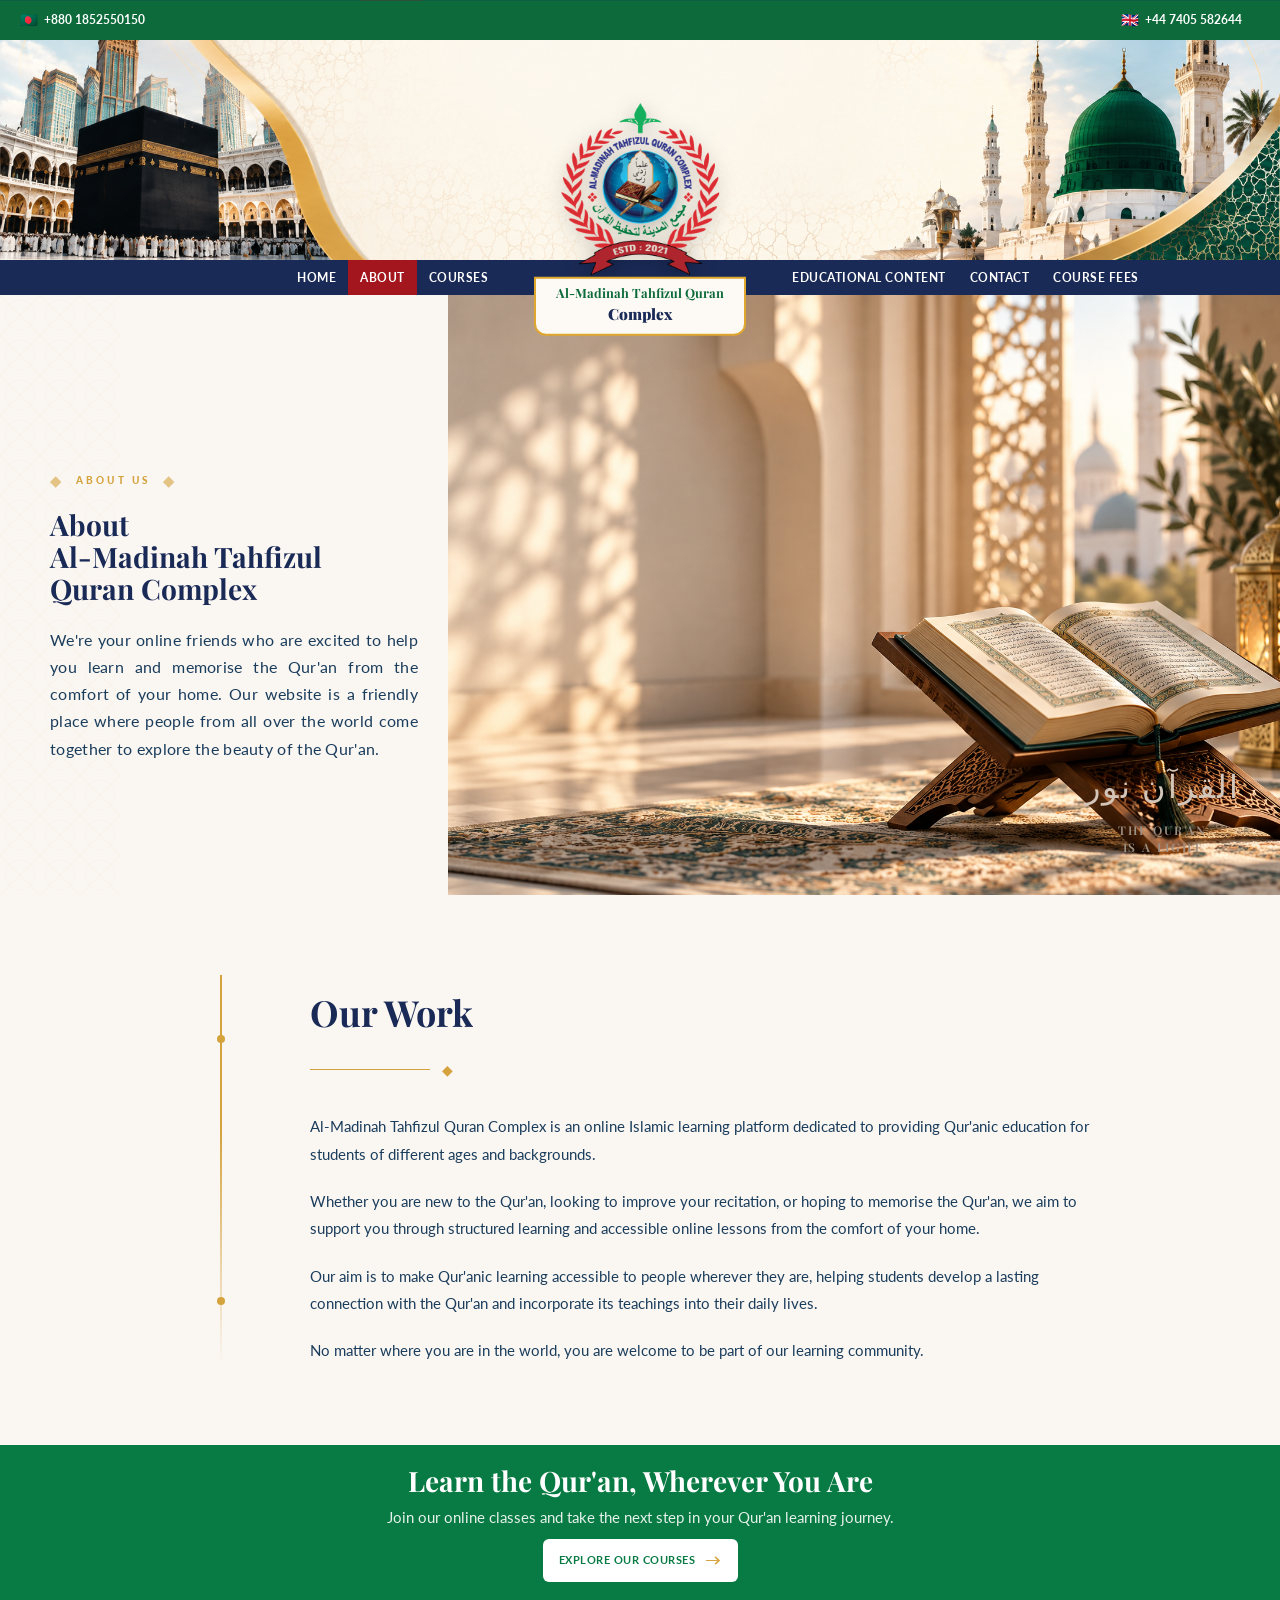
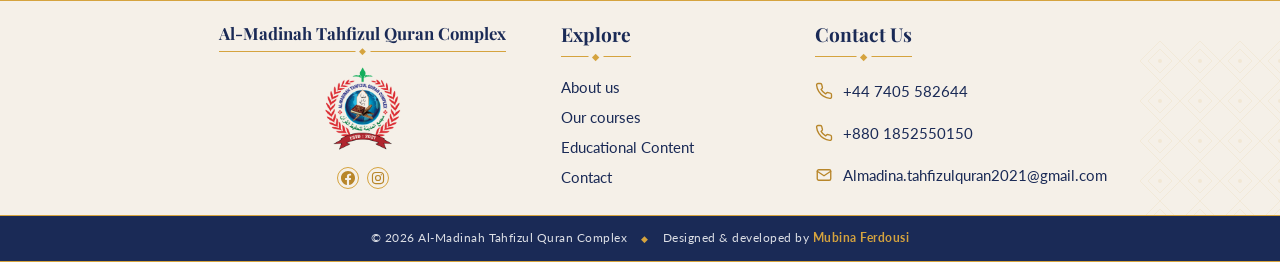
==== commit fbefafa2: "Revert "Phone, scrolling: Bangladesh number stays on the top strip, UK number moves onto the green m" ====
--- a/tahfizul-quran/about.html
+++ b/tahfizul-quran/about.html
@@ -20,7 +20,6 @@
     </div>
   </div>
   <nav class="main-nav">
-    <span class="sticky-uk"><span class="country-flag">🇬🇧</span> <a href="tel:+447405582644">+44 7405 582644</a></span>
     <button class="nav-toggle" id="navToggleClone" aria-label="Toggle menu">&#9776;</button>
     <div class="nav-grid nav-grid-clone" id="navGroupsClone">
       <ul class="nav-left">
--- a/tahfizul-quran/mobile.css
+++ b/tahfizul-quran/mobile.css
@@ -389,12 +389,7 @@
   .main-nav, #stickyCloneHeader .main-nav { background: var(--green); box-shadow: none; height: 12px; }
 }
 
-/* Phone, scrolling: Bangladesh number stays on the top strip; UK number moves onto the green menu bar */
-@media (max-width: 600px) {
-  #stickyCloneHeader .top-bar { flex-direction: row; justify-content: flex-start; align-items: center; padding: 3px 10px; }
-  #stickyCloneHeader .top-right { display: none; }
-  #stickyCloneHeader .main-nav { height: 16px; }
-  #stickyCloneHeader .sticky-uk { display: block; position: absolute; right: 8px; top: 50%; transform: translateY(-50%); color: #ffffff; font-size: 0.55rem; font-weight: 700; white-space: nowrap; line-height: 1; }
-  #stickyCloneHeader .sticky-uk a { color: #ffffff; }
-  #stickyCloneHeader .sticky-uk .country-flag { font-size: 0.5rem; }
-}
+/* Phone, scrolling: both phone numbers stacked on the left */
+@media (max-width: 600px) {
+  #stickyCloneHeader .top-bar { flex-direction: column; align-items: flex-start; justify-content: center; gap: 2px; padding: 4px 10px; }
+}
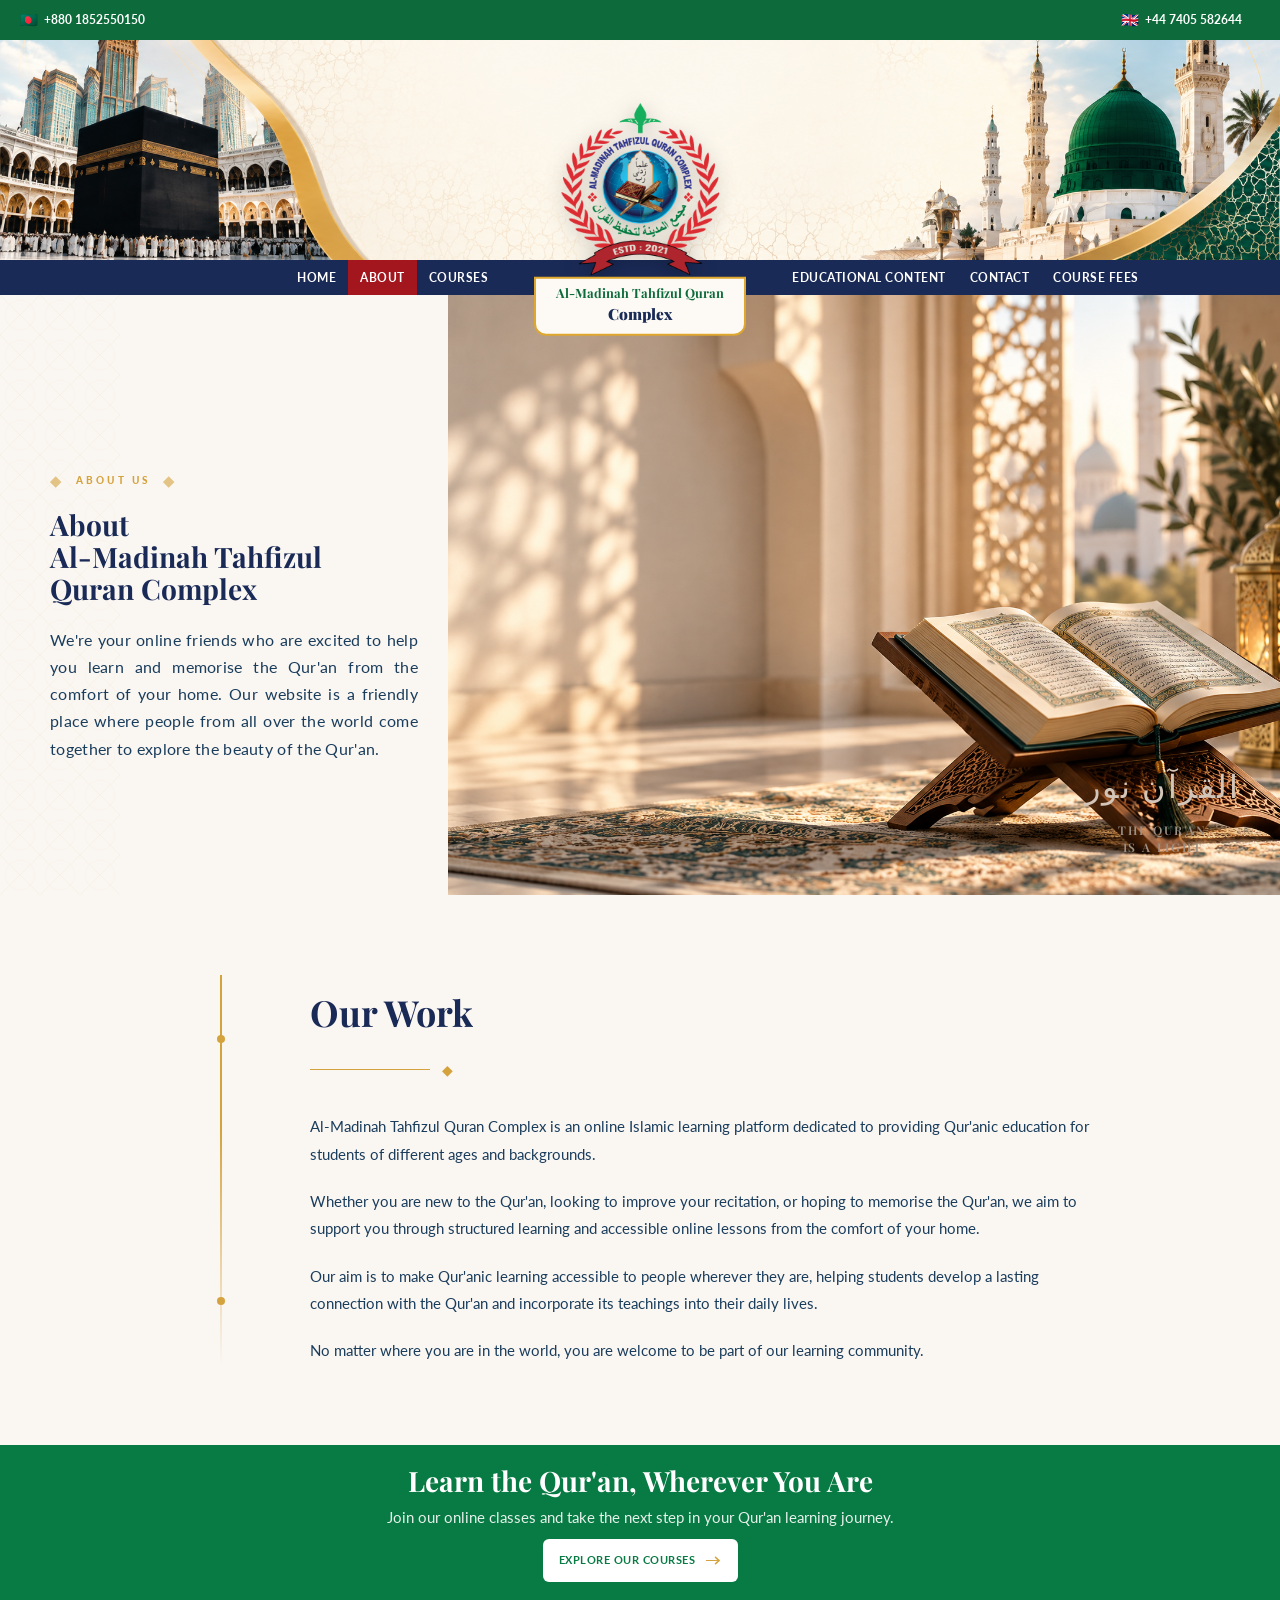
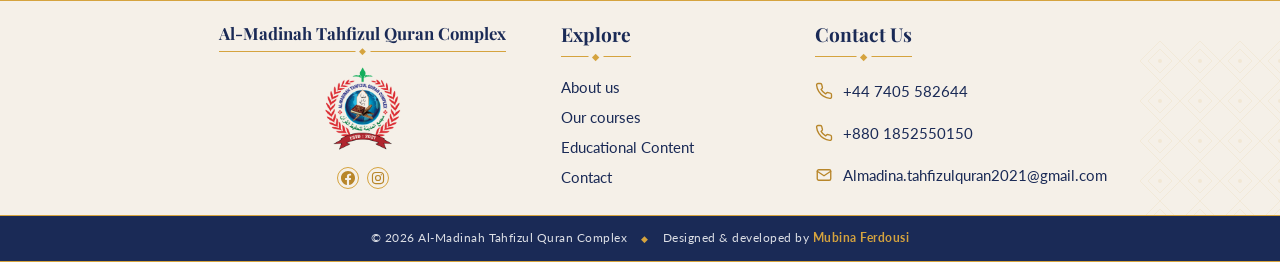
==== commit b0b921eb: "Phone, scrolling: top numbers strip hidden; green menu bar shows a looping 10% off announcement. Gua" ====
--- a/tahfizul-quran/about.html
+++ b/tahfizul-quran/about.html
@@ -20,6 +20,7 @@
     </div>
   </div>
   <nav class="main-nav">
+    <div class="sticky-announce" aria-hidden="true"><span>10% off all courses for a limited time &nbsp;&#9670;&nbsp; 10% off all courses for a limited time &nbsp;&#9670;&nbsp;</span></div>
     <button class="nav-toggle" id="navToggleClone" aria-label="Toggle menu">&#9776;</button>
     <div class="nav-grid nav-grid-clone" id="navGroupsClone">
       <ul class="nav-left">
--- a/tahfizul-quran/mobile.css
+++ b/tahfizul-quran/mobile.css
@@ -393,3 +393,15 @@
 @media (max-width: 600px) {
   #stickyCloneHeader .top-bar { flex-direction: column; align-items: flex-start; justify-content: center; gap: 2px; padding: 4px 10px; }
 }
+
+/* Phone, scrolling: top numbers strip stays hidden; the green menu bar becomes a looping announcement */
+@media (max-width: 600px) {
+  #stickyCloneHeader .top-bar { display: none; }
+  #stickyCloneHeader .main-nav { height: 22px; }
+  #stickyCloneHeader .sticky-announce { display: block; position: absolute; left: 0; right: 0; top: 0; bottom: 0; overflow: hidden; z-index: 1; pointer-events: none; }
+  #stickyCloneHeader .sticky-announce span { display: inline-block; white-space: nowrap; line-height: 22px; color: #ffffff; font-size: 0.62rem; font-weight: 700; letter-spacing: 0.08em; text-transform: uppercase; animation: announceScroll 14s linear infinite; }
+}
+@keyframes announceScroll {
+  from { transform: translateX(100vw); }
+  to { transform: translateX(-100%); }
+}
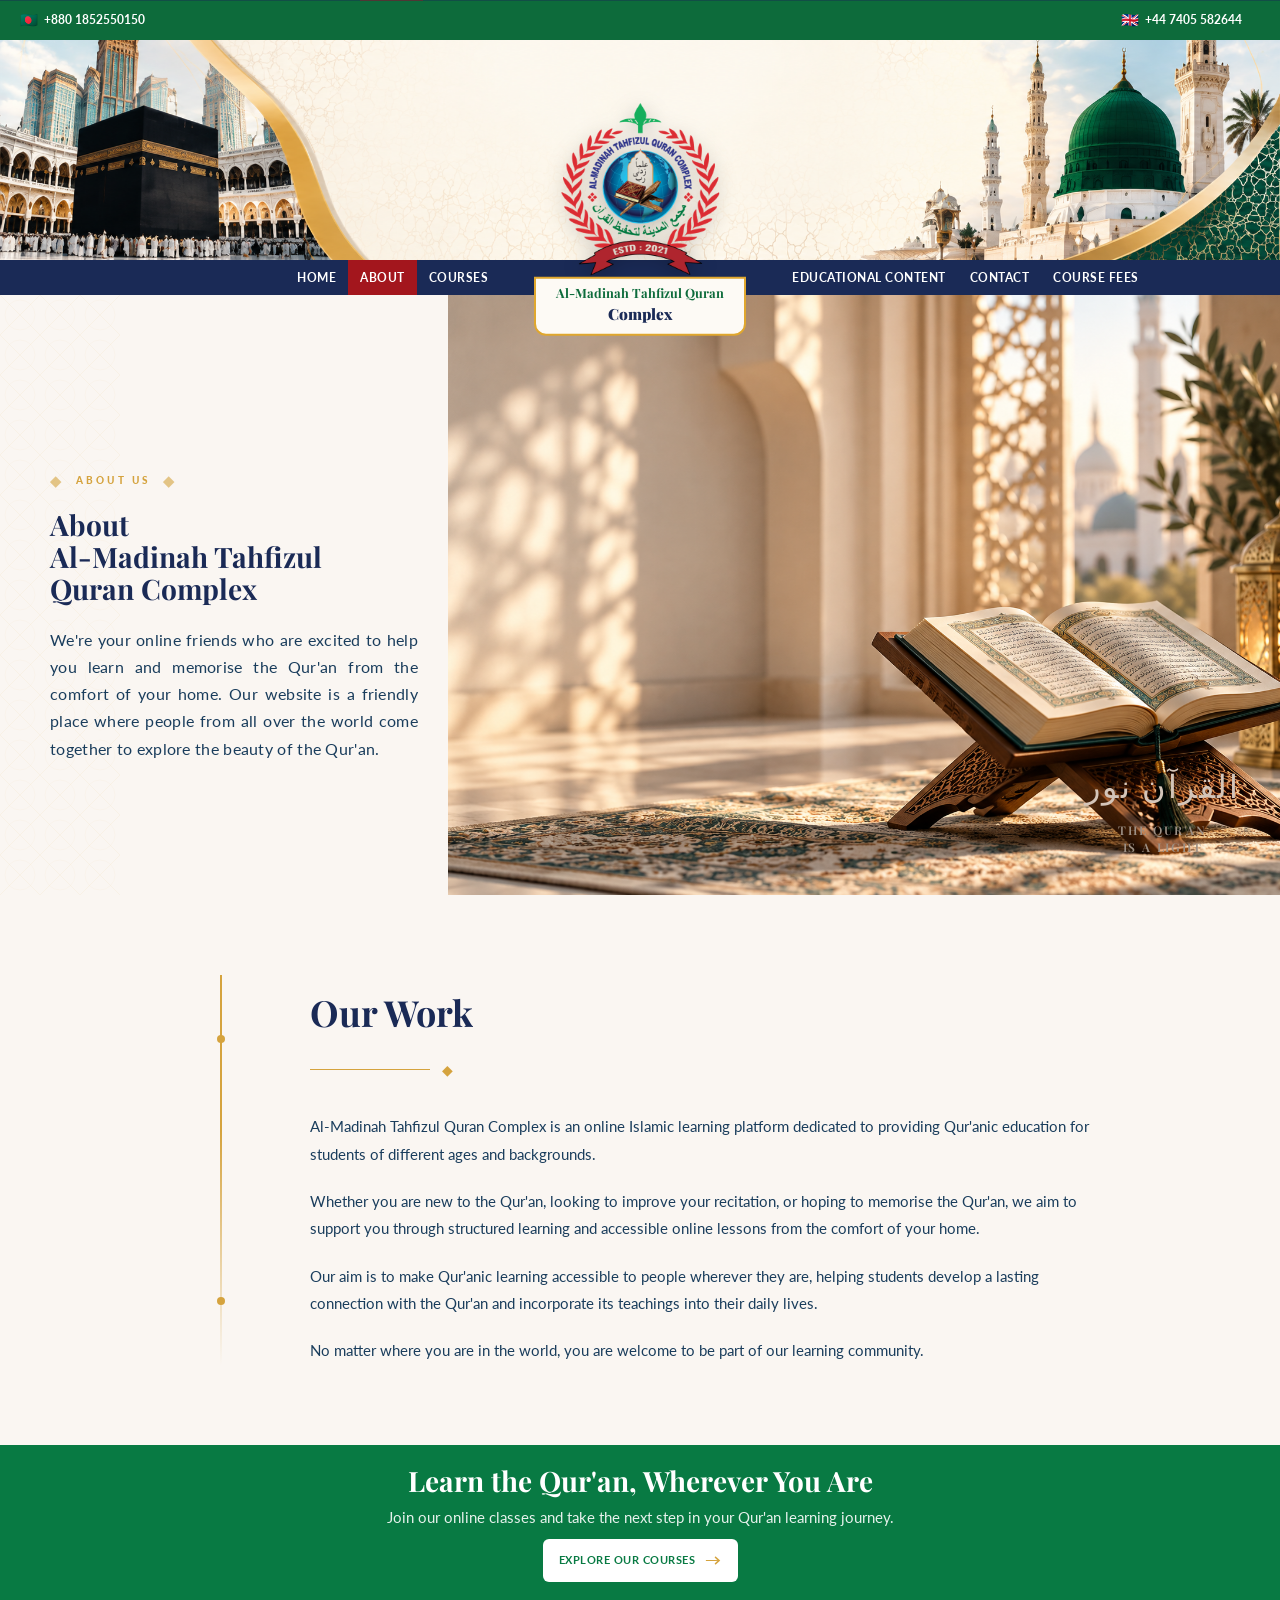
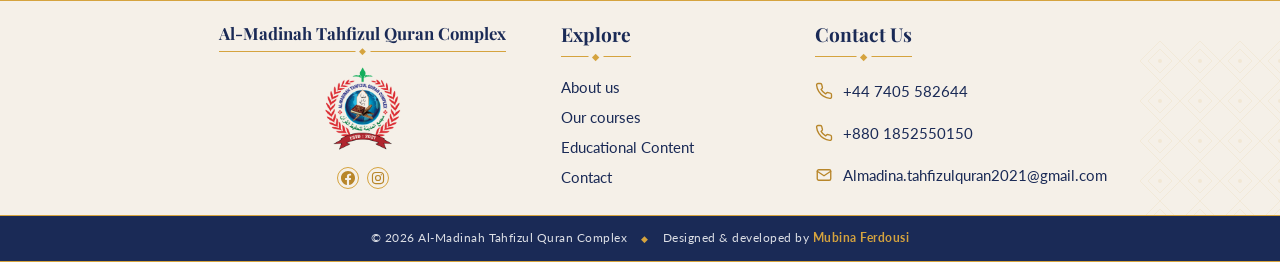
==== commit 61d80267: "Phone announcement: statement repeats continuously, loops without gaps. Guard lifted for this commit" ====
--- a/tahfizul-quran/about.html
+++ b/tahfizul-quran/about.html
@@ -20,7 +20,7 @@
     </div>
   </div>
   <nav class="main-nav">
-    <div class="sticky-announce" aria-hidden="true"><span>10% off all courses for a limited time &nbsp;&#9670;&nbsp; 10% off all courses for a limited time &nbsp;&#9670;&nbsp;</span></div>
+    <div class="sticky-announce" aria-hidden="true"><span>Sign up between 19th Oct &ndash; 21st Oct 2026 and get 10% off your first lesson &nbsp;&#9670;&nbsp; Sign up between 19th Oct &ndash; 21st Oct 2026 and get 10% off your first lesson &nbsp;&#9670;&nbsp; Sign up between 19th Oct &ndash; 21st Oct 2026 and get 10% off your first lesson &nbsp;&#9670;&nbsp; Sign up between 19th Oct &ndash; 21st Oct 2026 and get 10% off your first lesson &nbsp;&#9670;&nbsp; </span></div>
     <button class="nav-toggle" id="navToggleClone" aria-label="Toggle menu">&#9776;</button>
     <div class="nav-grid nav-grid-clone" id="navGroupsClone">
       <ul class="nav-left">
--- a/tahfizul-quran/mobile.css
+++ b/tahfizul-quran/mobile.css
@@ -397,11 +397,11 @@
 /* Phone, scrolling: top numbers strip stays hidden; the green menu bar becomes a looping announcement */
 @media (max-width: 600px) {
   #stickyCloneHeader .top-bar { display: none; }
-  #stickyCloneHeader .main-nav { height: 22px; }
+  #stickyCloneHeader .main-nav { height: 12px; }
   #stickyCloneHeader .sticky-announce { display: block; position: absolute; left: 0; right: 0; top: 0; bottom: 0; overflow: hidden; z-index: 1; pointer-events: none; }
-  #stickyCloneHeader .sticky-announce span { display: inline-block; white-space: nowrap; line-height: 22px; color: #ffffff; font-size: 0.62rem; font-weight: 700; letter-spacing: 0.08em; text-transform: uppercase; animation: announceScroll 14s linear infinite; }
+  #stickyCloneHeader .sticky-announce span { display: inline-block; white-space: nowrap; line-height: 12px; color: #ffffff; font-size: 0.42rem; font-weight: 700; letter-spacing: 0.06em; text-transform: uppercase; animation: announceScroll 35s linear infinite; }
 }
 @keyframes announceScroll {
   from { transform: translateX(100vw); }
-  to { transform: translateX(-100%); }
-}
+  to { transform: translateX(-50%); }
+}
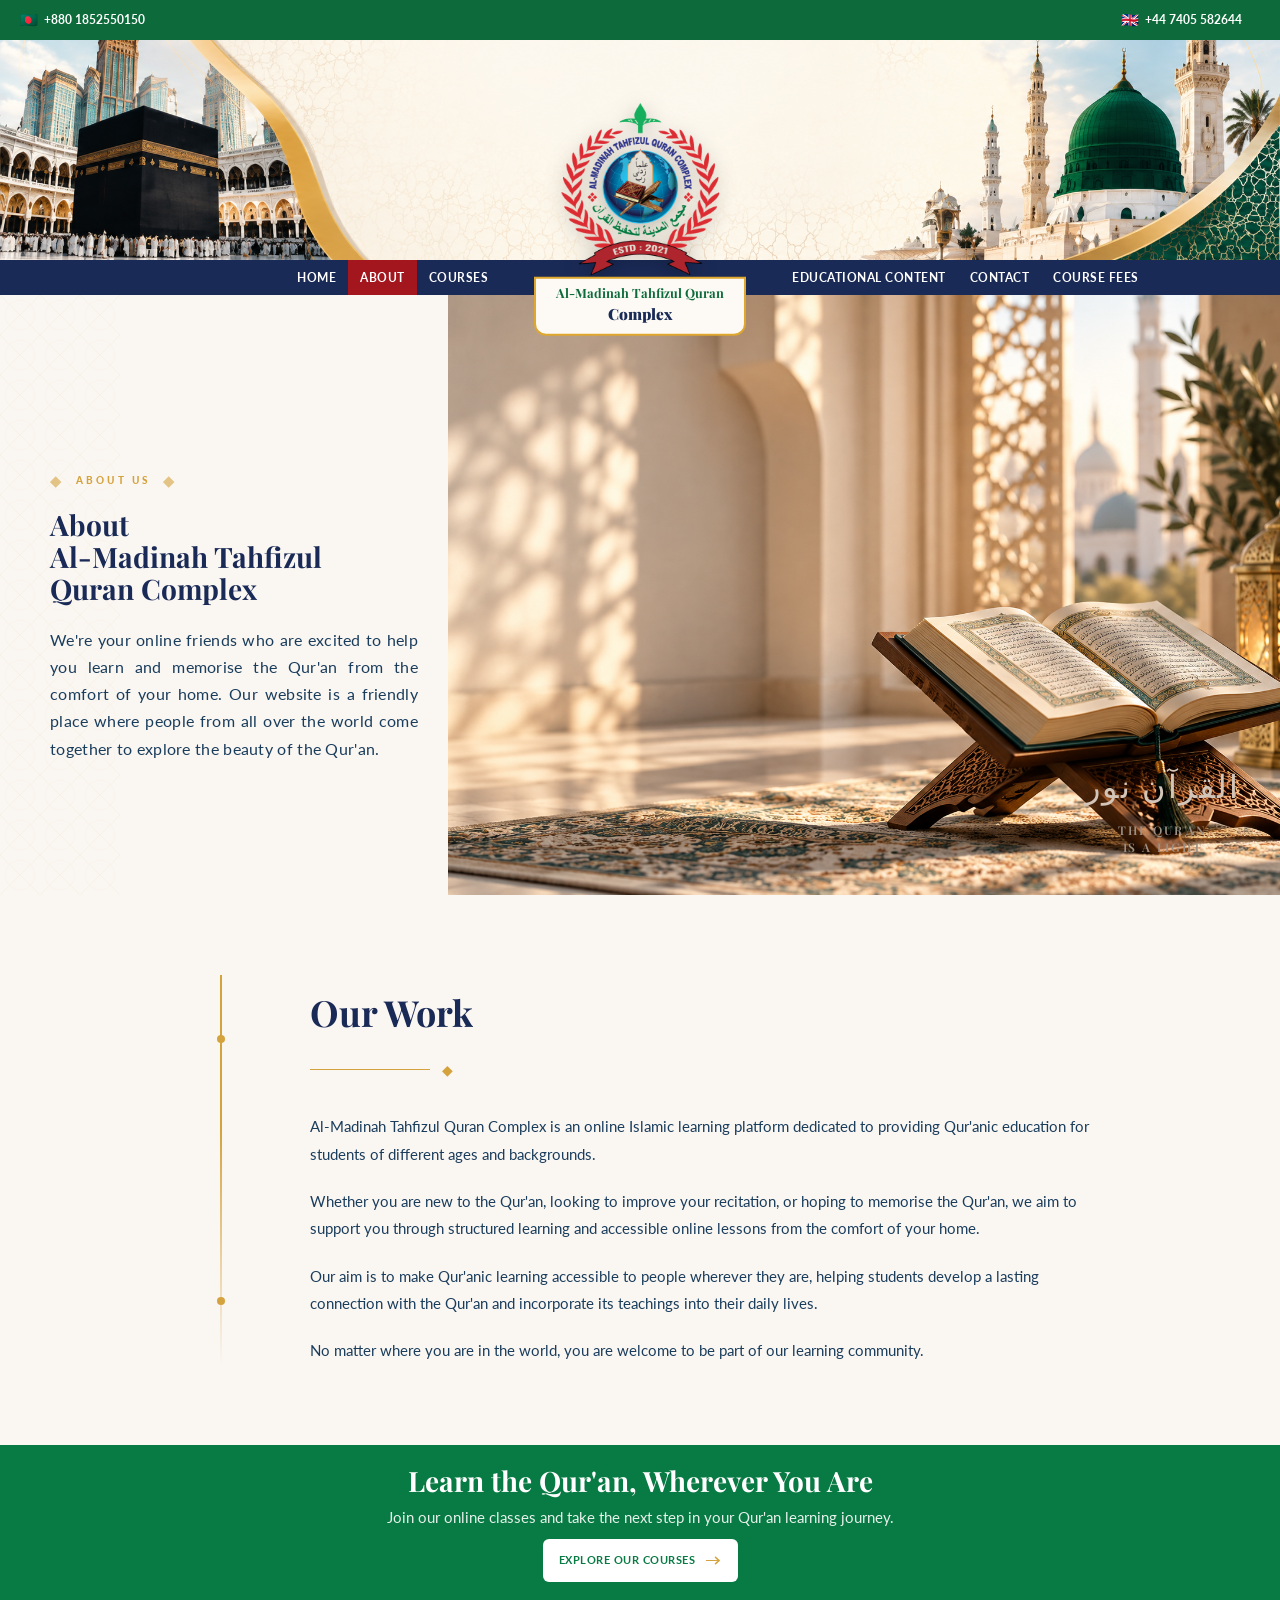
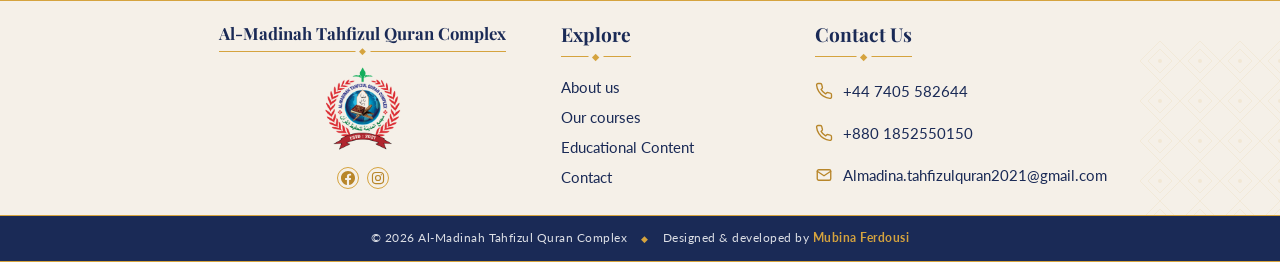
==== commit ba67d7fe: "Phone announcement: restore the version that worked (b0b921e); edit in smaller steps from here. Guar" ====
--- a/tahfizul-quran/about.html
+++ b/tahfizul-quran/about.html
@@ -20,7 +20,7 @@
     </div>
   </div>
   <nav class="main-nav">
-    <div class="sticky-announce" aria-hidden="true"><span>Sign up between 19th Oct &ndash; 21st Oct 2026 and get 10% off your first lesson &nbsp;&#9670;&nbsp; Sign up between 19th Oct &ndash; 21st Oct 2026 and get 10% off your first lesson &nbsp;&#9670;&nbsp; Sign up between 19th Oct &ndash; 21st Oct 2026 and get 10% off your first lesson &nbsp;&#9670;&nbsp; Sign up between 19th Oct &ndash; 21st Oct 2026 and get 10% off your first lesson &nbsp;&#9670;&nbsp; </span></div>
+    <div class="sticky-announce" aria-hidden="true"><span>10% off all courses for a limited time &nbsp;&#9670;&nbsp; 10% off all courses for a limited time &nbsp;&#9670;&nbsp;</span></div>
     <button class="nav-toggle" id="navToggleClone" aria-label="Toggle menu">&#9776;</button>
     <div class="nav-grid nav-grid-clone" id="navGroupsClone">
       <ul class="nav-left">
--- a/tahfizul-quran/mobile.css
+++ b/tahfizul-quran/mobile.css
@@ -397,11 +397,11 @@
 /* Phone, scrolling: top numbers strip stays hidden; the green menu bar becomes a looping announcement */
 @media (max-width: 600px) {
   #stickyCloneHeader .top-bar { display: none; }
-  #stickyCloneHeader .main-nav { height: 12px; }
+  #stickyCloneHeader .main-nav { height: 22px; }
   #stickyCloneHeader .sticky-announce { display: block; position: absolute; left: 0; right: 0; top: 0; bottom: 0; overflow: hidden; z-index: 1; pointer-events: none; }
-  #stickyCloneHeader .sticky-announce span { display: inline-block; white-space: nowrap; line-height: 12px; color: #ffffff; font-size: 0.42rem; font-weight: 700; letter-spacing: 0.06em; text-transform: uppercase; animation: announceScroll 35s linear infinite; }
+  #stickyCloneHeader .sticky-announce span { display: inline-block; white-space: nowrap; line-height: 22px; color: #ffffff; font-size: 0.62rem; font-weight: 700; letter-spacing: 0.08em; text-transform: uppercase; animation: announceScroll 14s linear infinite; }
 }
 @keyframes announceScroll {
   from { transform: translateX(100vw); }
-  to { transform: translateX(-50%); }
-}
+  to { transform: translateX(-100%); }
+}
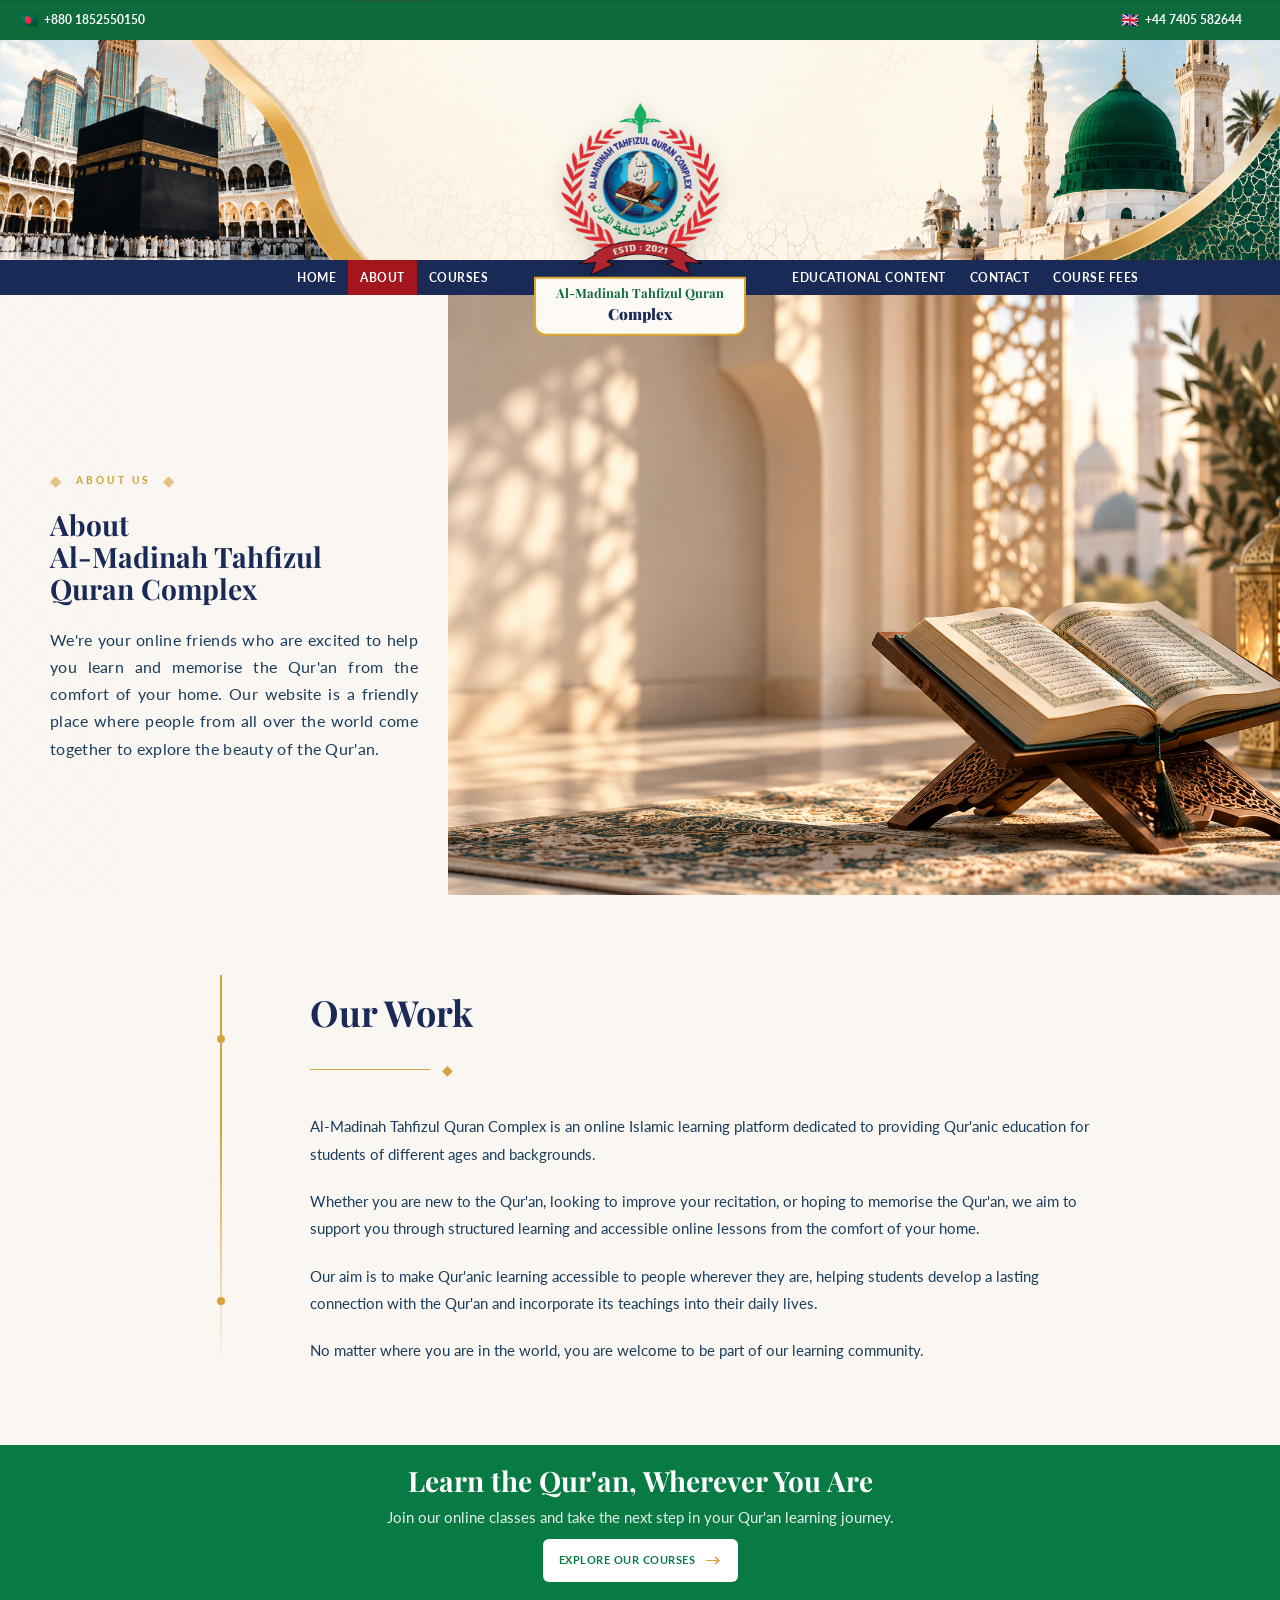
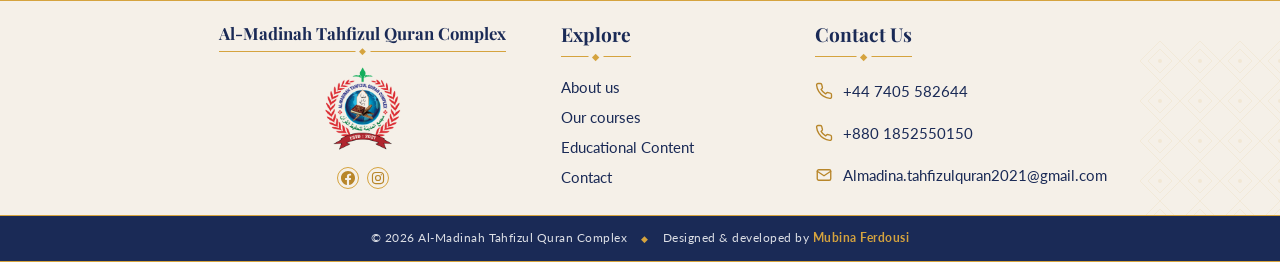
==== commit 445e7fcc: "Scrolling green bar: announcement text only on the homepage; other pages keep the plain green bar. G" ====
--- a/tahfizul-quran/about.html
+++ b/tahfizul-quran/about.html
@@ -20,7 +20,6 @@
     </div>
   </div>
   <nav class="main-nav">
-    <div class="sticky-announce" aria-hidden="true"><span>10% off all courses for a limited time &nbsp;&#9670;&nbsp; 10% off all courses for a limited time &nbsp;&#9670;&nbsp;</span></div>
     <button class="nav-toggle" id="navToggleClone" aria-label="Toggle menu">&#9776;</button>
     <div class="nav-grid nav-grid-clone" id="navGroupsClone">
       <ul class="nav-left">
--- a/tahfizul-quran/styles.css
+++ b/tahfizul-quran/styles.css
@@ -3047,3 +3047,6 @@
   .pdf-arrow { background: transparent; border: none; border-radius: 0; color: #ffffff; box-shadow: none; }
   .pdf-arrow:hover { background: transparent; color: var(--gold); }
 }
+
+/* About page: remove the Arabic and Qur'an is a light text on the photo */
+.about-hero-text-overlay { display: none !important; }
--- a/tahfizul-quran/mobile.css
+++ b/tahfizul-quran/mobile.css
@@ -28,9 +28,9 @@
    sized for large screens. */
 @media (max-width: 600px) {
   .hero-single { min-height: 270px !important; }
-  .hero-single .hero-card { background: rgba(251, 248, 240, 0.85) !important; left: 12px !important; right: auto !important; width: 40% !important; max-width: none !important; top: auto !important; bottom: 44px !important; height: 186px !important; transform: none !important; padding: 8px 8px 46px !important; }
+  .hero-single .hero-card { background: rgba(251, 248, 240, 0.85) !important; left: 12px !important; right: auto !important; width: 52% !important; max-width: none !important; top: auto !important; bottom: 44px !important; height: 186px !important; transform: none !important; padding: 10px 18px 46px !important; }
   .hero-single .hero-card h1 { font-size: 13px !important; line-height: 1.2 !important; margin-bottom: 6px !important; }
-  .hero-single .hero-card p { font-size: 9.5px !important; margin-bottom: 6px !important; }
+  .hero-single .hero-card p { font-size: 11px !important; font-weight: 600 !important; margin-bottom: 6px !important; }
   .hero-single .hero-eyebrow { display: block !important; font-size: 0.5rem !important; margin-bottom: 6px !important; }
   .hero-single .hero-cta-btn { position: absolute !important; left: 8px !important; bottom: 8px !important; width: auto !important; max-width: none !important; height: auto !important; padding: 4px 6px !important; font-size: 0.45rem !important; white-space: nowrap; }
   .hero-single .hero-arrow { width: 26px !important; height: 26px !important; font-size: 0.7rem !important; }
@@ -320,12 +320,12 @@
 
 /* Phone: 2026 Calendar heading slightly smaller */
 @media (max-width: 600px) {
-  .calendar-feature h2 { font-size: 1.5rem; }
+  .calendar-feature h2 { font-size: 1.2rem; }
 }
 
 /* Phone course cards: slightly smaller, centred */
 @media (max-width: 600px) {
-  .card { max-width: 88%; margin: 0 auto; }
+  .card { max-width: 94%; margin: 0 auto; }
 }
 
 /* Phone: calendar intro text smaller */
@@ -397,11 +397,82 @@
 /* Phone, scrolling: top numbers strip stays hidden; the green menu bar becomes a looping announcement */
 @media (max-width: 600px) {
   #stickyCloneHeader .top-bar { display: none; }
-  #stickyCloneHeader .main-nav { height: 22px; }
+  #stickyCloneHeader .main-nav { height: 18px; }
   #stickyCloneHeader .sticky-announce { display: block; position: absolute; left: 0; right: 0; top: 0; bottom: 0; overflow: hidden; z-index: 1; pointer-events: none; }
-  #stickyCloneHeader .sticky-announce span { display: inline-block; white-space: nowrap; line-height: 22px; color: #ffffff; font-size: 0.62rem; font-weight: 700; letter-spacing: 0.08em; text-transform: uppercase; animation: announceScroll 14s linear infinite; }
+  #stickyCloneHeader .sticky-announce span { display: inline-block; position: relative; top: -5px; white-space: nowrap; line-height: 22px; color: #ffffff; font-size: 0.62rem; font-weight: 700; letter-spacing: 0.08em; text-transform: uppercase; animation: announceScroll 14s linear infinite; }
 }
 @keyframes announceScroll {
   from { transform: translateX(100vw); }
   to { transform: translateX(-100%); }
 }
+
+/* Phone: all buttons use the same 4px corner curve as the Explore course buttons */
+@media (max-width: 600px) {
+  .btn, .about-cta-btn, .download-btn, .hero-cta-btn, .courses-bottom-cta-btn, .card-link, .fees-btn { border-radius: 4px !important; }
+}
+
+/* Phone About page: photo first, then the cream text panel below, matching the desktop layout */
+@media (max-width: 600px) {
+  .about-hero { display: flex; flex-direction: column; }
+  .about-hero-right { order: -1; width: 100%; height: 260px; position: relative; }
+  .about-hero-image { width: 100%; height: 100%; object-fit: cover; object-position: center; }
+  .about-hero-left { padding: 28px 6% 32px; background: #FAF6F2; }
+  .about-hero-left .about-hero-pattern { display: none; }
+}
+
+/* Phone About page: the About text sits on top of the photo */
+@media (max-width: 600px) {
+  .about-hero { position: relative !important; display: block !important; min-height: 520px !important; overflow: hidden !important; }
+  .about-hero-right { position: absolute !important; inset: 0 !important; width: 100% !important; height: 100% !important; order: 0 !important; z-index: 0 !important; }
+  .about-hero-image { width: 100% !important; height: 100% !important; object-fit: cover !important; transform: scale(0.85); transform-origin: center; }
+  .about-hero-right { background: #FAF6F2; }
+  .about-hero-left { position: relative !important; z-index: 1 !important; background: transparent !important; padding: 28px 6% !important; }
+  .about-hero-content { background: rgba(251, 248, 240, 0.9) !important; padding: 18px !important; border-radius: 4px !important; margin-top: 20px !important; width: 74% !important; }
+  .about-hero-left { padding-left: 4% !important; padding-right: 22% !important; }
+}
+
+/* Phone About page: remove the Arabic and English overlay text on the photo */
+@media (max-width: 600px) {
+  .about-hero-text-overlay { display: none !important; }
+}
+
+/* Phone About page: thin gold border around the text box */
+@media (max-width: 600px) {
+  .about-hero-content { border: 1px solid #D5A33E !important; border-radius: 0 !important; }
+}
+
+/* Phone About page: green section matches the desktop version */
+@media (max-width: 600px) {
+  .about-bottom-cta { padding: 18px 8%; }
+  .about-bottom-cta-content h3 { margin: 0 0 6px; }
+  .about-bottom-cta-subtitle { margin: 0 0 10px; }
+  .about-bottom-cta-btn { padding: 8px 16px; font-size: 0.7rem; }
+}
+
+/* Phone About page: Our Work divider closer to the heading, full width, with a diamond at each end */
+@media (max-width: 600px) {
+  .about-work-title { margin-bottom: 0 !important; }
+  .about-work-divider { display: flex !important; align-items: center; gap: 10px; width: calc(100% + 16%); margin: -4px 0 20px -2% !important; }
+  .about-work-divider .divider-line { flex: 1; height: 1px; width: auto !important; background: #D5A33E; }
+  .about-work-divider::before { content: '\25C6'; color: #D5A33E; font-size: 0.6rem; }
+  .about-work-divider .divider-diamond { font-size: 0.6rem; color: #D5A33E; }
+}
+
+/* Phone About page: Our Work heading and divider centred */
+@media (max-width: 600px) {
+  .about-work-title { text-align: center !important; }
+  .about-work-divider { margin-left: -8% !important; margin-right: auto !important; }
+}
+
+/* Phone About page: less space between the photo and Our Work heading */
+@media (max-width: 600px) {
+  .about-our-work { padding-top: 0 !important; }
+  .about-our-work-container { padding-top: 0 !important; }
+  .about-work-title { margin-top: -10px !important; }
+}
+
+/* Phone About page: divider sits underneath the heading */
+@media (max-width: 600px) {
+  .about-work-title { margin-bottom: 0 !important; line-height: 1.1 !important; }
+  .about-work-divider { margin-top: -8px !important; }
+}
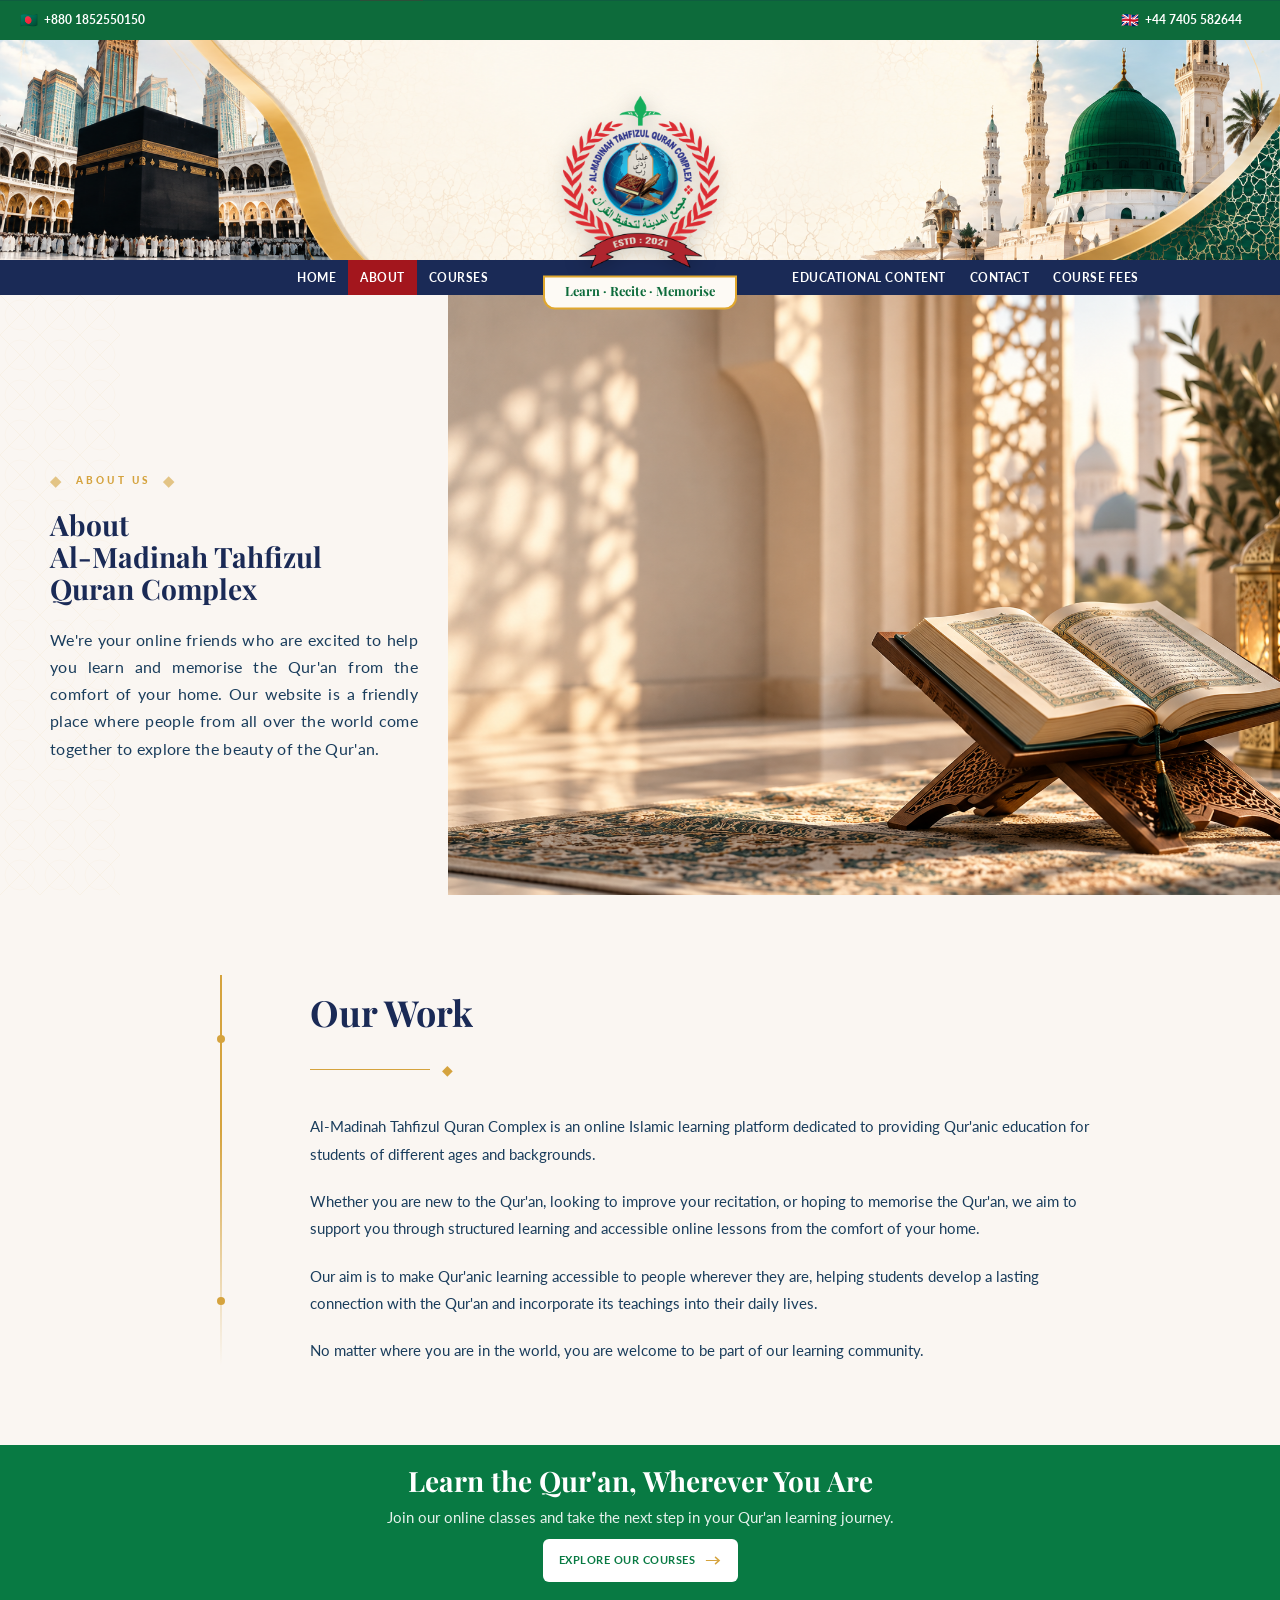
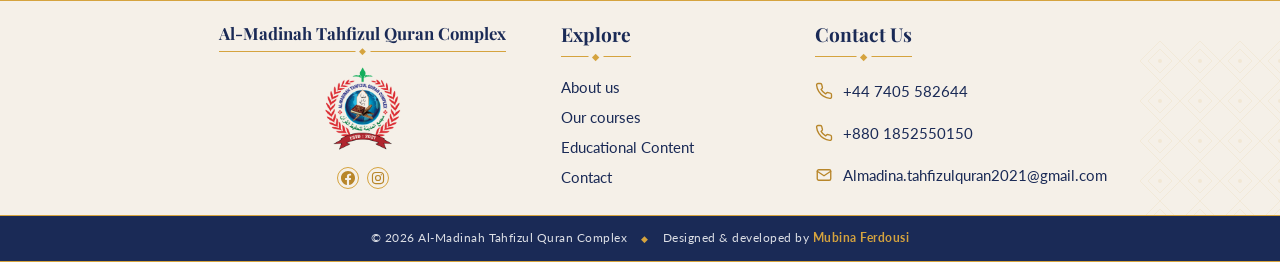
==== commit d7e04346: "Nameplate: tagline on all pages; phone box made smaller and green text; desktop logo and nameplate m" ====
--- a/tahfizul-quran/about.html
+++ b/tahfizul-quran/about.html
@@ -49,8 +49,7 @@
     <div class="logo-overlap-wrap">
       <img src="images/websitelogo.png" alt="Al-Madinah Tahfizul Quran Complex" class="header-logo">
       <a href="index.html" class="logo-nameplate">
-        <span class="np-line1">Al-Madinah Tahfizul Quran</span>
-        <span class="np-line2">Complex</span>
+        <span class="np-line1">Learn · Recite · Memorise</span>
       </a>
     </div>
   </div>
--- a/tahfizul-quran/styles.css
+++ b/tahfizul-quran/styles.css
@@ -307,7 +307,7 @@
   top: 50% !important;
   transform: translateY(-50%) !important;
   z-index: 8 !important;
-  background: rgba(0, 0, 0, 0.35) !important;
+  background: transparent !important;
   border: none !important;
   color: var(--white) !important;
   font-size: 1.4rem !important;
@@ -323,7 +323,7 @@
   transition: all 0.3s ease !important;
 }
 .hero-arrow:hover {
-  background: rgba(0, 0, 0, 0.55) !important;
+  background: transparent !important;
   transform: translateY(-50%) scale(1.1) !important;
 }
 .hero-arrow-left { left: 20px !important; }
@@ -334,7 +334,7 @@
   bottom: 24px !important;
   left: 50% !important;
   transform: translateX(-50%) !important;
-  display: flex !important;
+  display: none !important;
   gap: 12px !important;
   z-index: 8 !important;
 }
@@ -2727,9 +2727,10 @@
   }
 }
 
-/* Desktop: nameplate sits 4px higher than its original position */
+/* Desktop: logo and nameplate move up together, 20px higher than before */
 @media (min-width: 901px) {
-  .logo-overlap-wrap .logo-nameplate { top: -4px; }
+  .logo-overlap-wrap { top: 160px; }
+  .logo-overlap-wrap .logo-nameplate { top: 2px; }
 }
 
 /* Nameplate when it is moved into the sticky navy bar on scroll (all screens) */
@@ -3050,3 +3051,14 @@
 
 /* About page: remove the Arabic and Qur'an is a light text on the photo */
 .about-hero-text-overlay { display: none !important; }
+
+/* Courses page (desktop): remove the small Our Courses label; heading in gold */
+@media (min-width: 601px) {
+  .courses-hero-eyebrow { display: none !important; }
+  .courses-hero h1 { color: #D5A33E !important; }
+}
+
+/* Courses (desktop): the full description block is only used on phones */
+@media (min-width: 601px) {
+  .cb-info { display: none; }
+}
--- a/tahfizul-quran/mobile.css
+++ b/tahfizul-quran/mobile.css
@@ -31,7 +31,7 @@
   .hero-single .hero-card { background: rgba(251, 248, 240, 0.85) !important; left: 12px !important; right: auto !important; width: 52% !important; max-width: none !important; top: auto !important; bottom: 44px !important; height: 186px !important; transform: none !important; padding: 10px 18px 46px !important; }
   .hero-single .hero-card h1 { font-size: 13px !important; line-height: 1.2 !important; margin-bottom: 6px !important; }
   .hero-single .hero-card p { font-size: 11px !important; font-weight: 600 !important; margin-bottom: 6px !important; }
-  .hero-single .hero-eyebrow { display: block !important; font-size: 0.5rem !important; margin-bottom: 6px !important; }
+  .hero-single .hero-eyebrow { display: block !important; font-size: 0.5rem !important; margin-bottom: 6px !important; letter-spacing: 0.05em !important; }
   .hero-single .hero-cta-btn { position: absolute !important; left: 8px !important; bottom: 8px !important; width: auto !important; max-width: none !important; height: auto !important; padding: 4px 6px !important; font-size: 0.45rem !important; white-space: nowrap; }
   .hero-single .hero-arrow { width: 26px !important; height: 26px !important; font-size: 0.7rem !important; }
   .hero-single .hero-dots { bottom: 14px !important; }
@@ -98,6 +98,8 @@
 @media (max-width: 600px) {
   .courses-eyebrow { font-size: 0.85rem; }
   .courses-header h2 { font-size: 20px; }
+  .courses-header .courses-eyebrow { display: none !important; }
+  .courses-header h2::before, .courses-header h2::after { content: '\25C6'; color: #D5A33E; font-size: 0.5rem; vertical-align: middle; margin: 0 10px; }
 }
 
 /* Regular text font on phones: Nunito Sans. Headings keep Playfair Display. */
@@ -344,9 +346,17 @@
   .logo-nameplate { cursor: pointer; }
 }
 
-/* Phone: small gold down arrow after "Complex" shows the nameplate opens the menu */
-@media (max-width: 600px) {
-  .logo-nameplate .np-line2::after { content: ""; display: inline-block; width: 0; height: 0; margin-left: 5px; vertical-align: middle; border-left: 4px solid transparent; border-right: 4px solid transparent; border-top: 5px solid #D5A33E; }
+/* Phone: down arrow after "Complex" shows the nameplate opens the menu (larger and darker gold so it stands out) */
+@media (max-width: 600px) {
+  .logo-nameplate .np-line2::after { content: ""; display: inline-block; width: 0; height: 0; margin-left: 7px; vertical-align: middle; border-left: 6px solid transparent; border-right: 6px solid transparent; border-top: 8px solid #B8860B; }
+}
+
+/* Phone: nameplate text replaced with the tagline; the gold menu arrow sits under it */
+@media (max-width: 600px) {
+  .logo-nameplate .np-line1, .logo-nameplate .np-line2 { display: none !important; }
+  .logo-overlap-wrap .logo-nameplate, #stickyCloneHeader .logo-nameplate { padding: 2px 10px 3px !important; font-size: 0.5rem !important; line-height: 1.1 !important; border-radius: 0 0 5px 5px; }
+  .logo-nameplate::before { content: "Learn · Recite · Memorise"; font-family: var(--font-heading); font-weight: 700; color: var(--green); font-size: 0.5rem; line-height: 1.1; white-space: nowrap; }
+  .logo-nameplate::after { content: ""; display: inline-block; width: 0; height: 0; margin-left: 5px; vertical-align: middle; border-left: 4px solid transparent; border-right: 4px solid transparent; border-top: 5px solid #B8860B; }
 }
 
 /* Phone: nameplate a bit bigger */
@@ -468,7 +478,7 @@
 @media (max-width: 600px) {
   .about-our-work { padding-top: 0 !important; }
   .about-our-work-container { padding-top: 0 !important; }
-  .about-work-title { margin-top: -10px !important; }
+  .about-work-title { margin-top: 6px !important; }
 }
 
 /* Phone About page: divider sits underneath the heading */
@@ -476,3 +486,335 @@
   .about-work-title { margin-bottom: 0 !important; line-height: 1.1 !important; }
   .about-work-divider { margin-top: -8px !important; }
 }
+
+/* Phone About page: divider line fills the width, diamonds at each end, centred under the heading */
+@media (max-width: 600px) {
+  .about-work-divider .divider-line { flex: 1 1 auto !important; width: auto !important; max-width: none !important; min-width: 0; }
+  .about-work-divider .divider-diamond { flex: none; }
+}
+
+/* Phone About page: divider shorter, still centred under the heading */
+@media (max-width: 600px) {
+  .about-work-divider { width: 70% !important; margin-left: 15% !important; margin-right: 15% !important; }
+}
+
+/* Phone About page: Our Work text sits in a box like the one above, with a thin gold border */
+@media (max-width: 600px) {
+  .about-our-work-content { background: rgba(251, 248, 240, 0.9); border: 1px solid #D5A33E; padding: 18px; border-radius: 0; margin: 0 4%; }
+}
+
+/* Phone About page: divider under Our Work moved down a little */
+@media (max-width: 600px) {
+  .about-work-divider { margin-top: 0 !important; }
+}
+
+/* Courses page (phone): same as desktop, no small label and gold heading */
+@media (max-width: 600px) {
+  .courses-hero-eyebrow { display: none !important; }
+  .courses-hero h1 { color: #D5A33E !important; }
+}
+
+/* Courses page (phone): same as desktop. Banners fit the width, with the course text laid over them */
+@media (max-width: 600px) {
+  .cb-wrap { position: relative; container-type: inline-size; overflow: hidden; }
+  .cb-wrap .course-full-width-img { display: block; width: 100%; height: auto; max-width: 100%; }
+  .cb-text { display: block !important; position: absolute; top: 2%; width: 56%; color: #1f2a44; }
+  .cb-right .cb-text { left: 38%; }
+  .cb-left .cb-text { left: 8%; }
+  .cb-eyebrow { font-size: 2.6cqw; font-weight: 700; letter-spacing: 0.25em; color: var(--cb-color); margin: 0 0 1cqw; }
+  .cb-title { font-family: var(--font-heading); font-weight: 700; font-size: 4.2cqw; line-height: 1.1; color: var(--cb-color); margin: 4cqw 0 1.5cqw; }
+  .cb-sub { font-size: 2.9cqw; line-height: 1.35; color: var(--cb-color); margin: 0 0 2cqw; }
+  .cb-body { font-size: 2.3cqw; line-height: 1.5; color: #2c3a55; margin: 0 0 2.5cqw; }
+  .cb-checks { list-style: none; margin: 0; padding: 0; display: grid; grid-template-columns: 1fr; gap: 1cqw; font-size: 2.2cqw; color: #2c3a55; }
+  .cb-checks li { position: relative; padding-left: 4cqw; }
+  .cb-checks li::before { content: '¹3'; position: absolute; left: 0; color: var(--cb-color); font-weight: 700; }
+}
+
+/* Courses page (phone): taller, zoomed-in banners; only the course name and short intro over them */
+@media (max-width: 600px) {
+  .cb-wrap { height: 340px; }
+  .cb-wrap .course-full-width-img { height: 100%; width: 100%; object-fit: cover; object-position: center; transform: scale(1.15); }
+  .cb-text { width: 58%; top: 10%; }
+  .cb-body, .cb-checks { display: none !important; }
+  .cb-title { font-size: 5.2cqw; margin: 2cqw 0 1cqw; }
+  .cb-sub { font-size: 3.2cqw; }
+}
+
+/* Courses page (phone): zoom toward each banner's photo, not the blank side */
+@media (max-width: 600px) {
+  .cb-right .course-full-width-img { object-position: 0% center !important; transform-origin: 0% 50% !important; }
+  .cb-left .course-full-width-img { object-position: 100% center !important; transform-origin: 100% 50% !important; }
+}
+
+/* Courses page (phone): keep the text on the blank side, clear of the arches */
+@media (max-width: 600px) {
+  .cb-wrap .course-full-width-img { transform: none !important; }
+  .cb-text { width: 46% !important; }
+  .cb-right .cb-text { left: 52% !important; }
+  .cb-left .cb-text { left: 4% !important; }
+}
+
+/* Courses page (phone): checklist beside the arch, full description below the banner */
+@media (max-width: 600px) {
+  .cb-wrap { height: auto !important; }
+  .cb-wrap .course-full-width-img { height: auto !important; transform: none !important; object-fit: contain !important; }
+  .cb-text { top: 4% !important; width: 46% !important; }
+  .cb-sub, .cb-body { display: none !important; }
+  .cb-title { font-size: 4.2cqw !important; margin: 3cqw 0 1cqw !important; }
+  .cb-checks { display: grid !important; font-size: 1.9cqw; grid-template-columns: 1fr; gap: 0.6cqw; }
+  .cb-checks li { padding-left: 3.4cqw; }
+  .cb-checks li::before { content: '\2713'; }
+  .cb-info { display: block; background: #1D3264; padding: 16px 6% 22px; font-size: 0.8rem; font-weight: 700; line-height: 1.6; color: #ffffff; margin: 0; }
+}
+
+/* Courses page (phone): arches moved closer to their text */
+@media (max-width: 600px) {
+  .cb-right .course-full-width-img { width: 84% !important; margin-left: 16% !important; }
+  .cb-left .course-full-width-img { width: 84% !important; margin-left: 0 !important; }
+}
+
+/* Courses page (phone): photos zoomed in, anchored to the side the photo is on */
+@media (max-width: 600px) {
+  .cb-right .course-full-width-img { width: 100% !important; margin-left: 0 !important; transform: scale(1.6) !important; transform-origin: 0% 40% !important; }
+  .cb-left .course-full-width-img { width: 100% !important; margin-left: 0 !important; transform: scale(1.6) !important; transform-origin: 100% 40% !important; }
+}
+
+/* Courses page (phone): full design height shown; only the empty side is cropped */
+@media (max-width: 600px) {
+  .cb-wrap .course-full-width-img { transform: none !important; width: 100% !important; height: 300px !important; max-width: none !important; object-fit: cover !important; }
+  .cb-right .course-full-width-img { object-position: 0% 50% !important; transform-origin: initial !important; }
+  .cb-left .course-full-width-img { object-position: 100% 50% !important; transform-origin: initial !important; }
+}
+
+/* Courses page (phone): checklist bullets bigger and bold */
+@media (max-width: 600px) {
+  .cb-checks { font-size: 2.6cqw !important; font-weight: 700 !important; }
+  .cb-checks li { font-weight: 700 !important; }
+}
+
+/* Courses page (phone): checklist moved right */
+@media (max-width: 600px) {
+  .cb-checks { position: relative; left: 4%; }
+}
+
+/* Courses page (phone): course headings smaller */
+@media (max-width: 600px) {
+  .cb-title { font-size: 4.2cqw !important; }
+}
+
+/* Courses page (phone): course text centred within its block */
+@media (max-width: 600px) {
+  .cb-text, .cb-title, .cb-eyebrow, .cb-sub { text-align: center; }
+  .cb-checks { text-align: left; display: inline-grid; }
+}
+
+
+/* Courses page (phone): checklist moved down slightly */
+@media (max-width: 600px) {
+  .cb-checks { position: relative; top: 6px; left: 8%; }
+}
+
+/* Courses page (phone): course 02 description box in the colour of its arch */
+@media (max-width: 600px) {
+  .cb-wrap:has(img[src*="Coursebanner2"]) .cb-info { background: #803020; color: #ffffff; }
+}
+
+/* Courses page (phone): each description box uses the colour sampled from its banner image */
+@media (max-width: 600px) {
+  .cb-wrap:has(img[src*="Coursebanner1"]) .cb-info { background: #407090; color: #ffffff; }
+  .cb-wrap:has(img[src*="Coursebanner3"]) .cb-info { background: #408050; color: #ffffff; }
+  .cb-wrap:has(img[src*="Coursebanner4"]) .cb-info { background: #805030; color: #ffffff; }
+}
+
+/* Courses page (phone): course 02 heading and text moved left */
+@media (max-width: 600px) {
+  .cb-wrap:has(img[src*="Coursebanner2"]) .cb-text { left: 0 !important; }
+}
+
+/* Courses page (phone): checklist text takes each course's section colour */
+@media (max-width: 600px) {
+  .cb-checks { color: var(--cb-color) !important; }
+}
+
+/* Courses page (phone): gold divider between COURSE 02 and its heading */
+@media (max-width: 600px) {
+  .cb-wrap:has(img[src*="Coursebanner2"]) .cb-eyebrow { position: relative; padding-bottom: 8px; margin-bottom: 14px; }
+  .cb-wrap:has(img[src*="Coursebanner2"]) .cb-eyebrow::after { content: ''; position: absolute; left: 0; bottom: 0; width: 60%; height: 1px; background: #D5A33E; }
+  .cb-wrap:has(img[src*="Coursebanner2"]) .cb-eyebrow::before { content: '\25C6'; position: absolute; left: 60%; bottom: -6px; font-size: 0.55rem; color: #D5A33E; }
+}
+
+/* Courses page (phone): gold divider between COURSE 04 and its heading (same as course 02) */
+@media (max-width: 600px) {
+  .cb-wrap:has(img[src*="Coursebanner4"]) .cb-eyebrow { position: relative; padding-bottom: 8px; margin-bottom: 14px; }
+  .cb-wrap:has(img[src*="Coursebanner4"]) .cb-eyebrow::after { content: ''; position: absolute; left: 0; bottom: 0; width: 60%; height: 1px; background: #D5A33E; }
+  .cb-wrap:has(img[src*="Coursebanner4"]) .cb-eyebrow::before { content: '\25C6'; position: absolute; left: 60%; bottom: -6px; font-size: 0.55rem; color: #D5A33E; }
+}
+
+/* Courses page (phone): course 02 divider lower, centred and red */
+@media (max-width: 600px) {
+  .cb-wrap:has(img[src*="Coursebanner2"]) .cb-eyebrow { padding-bottom: 14px; margin-bottom: 20px; }
+  .cb-wrap:has(img[src*="Coursebanner2"]) .cb-eyebrow::after { left: 20%; width: 60%; background: #a3161d; }
+  .cb-wrap:has(img[src*="Coursebanner2"]) .cb-eyebrow::before { content: '\25C6'; left: 50%; bottom: -7px; transform: translateX(-50%); color: #a3161d; }
+}
+
+/* Courses page (phone): course 01 heading back below its design line */
+@media (max-width: 600px) {
+  .cb-wrap:has(img[src*="Coursebanner1"]) .cb-title { margin-top: 4cqw !important; }
+  .cb-wrap:has(img[src*="Coursebanner1"]) .cb-eyebrow { margin-top: 6cqw !important; }
+  .cb-wrap:has(img[src*="Coursebanner1"]) .cb-checks li:last-child { display: none !important; }
+  .cb-wrap:has(img[src*="Coursebanner1"]) .cb-checks li:nth-last-child(2) { white-space: nowrap; }
+  .cb-wrap:has(img[src*="Coursebanner2"]) .cb-eyebrow { margin-top: 6cqw !important; }
+  .cb-wrap:has(img[src*="Coursebanner2"]) .cb-checks li:last-child { display: none !important; }
+}
+
+/* Courses page (phone): course 03 heading moved down */
+@media (max-width: 600px) {
+  .cb-wrap:has(img[src*="Coursebanner3"]) .cb-title { margin-top: 9cqw !important; }
+}
+
+/* Courses page (phone): course 03 heading smaller */
+@media (max-width: 600px) {
+  .cb-wrap:has(img[src*="Coursebanner3"]) .cb-title { font-size: 4.2cqw !important; }
+}
+
+/* Courses page (phone): course 03, only the 2nd and last bullets wrap before the edge */
+@media (max-width: 600px) {
+  .cb-wrap:has(img[src*="Coursebanner3"]) .cb-checks li:nth-child(2), .cb-wrap:has(img[src*="Coursebanner3"]) .cb-checks li:last-child { padding-right: 22%; }
+}
+
+/* Courses page (phone): course 03 checklist a little further right */
+@media (max-width: 600px) {
+  .cb-wrap:has(img[src*="Coursebanner3"]) .cb-checks { left: 12%; }
+}
+
+/* Courses page (phone): course 04 checklist moved left */
+@media (max-width: 600px) {
+  .cb-wrap:has(img[src*="Coursebanner4"]) .cb-checks { left: 0; }
+}
+
+/* Courses page (phone): course 04, the 2nd and 4th bullets wrap onto two lines */
+@media (max-width: 600px) {
+  .cb-wrap:has(img[src*="Coursebanner4"]) .cb-checks li:nth-child(2), .cb-wrap:has(img[src*="Coursebanner4"]) .cb-checks li:nth-child(3), .cb-wrap:has(img[src*="Coursebanner4"]) .cb-checks li:nth-child(4) { padding-right: 22%; }
+}
+
+/* Courses page (phone): course 04 divider moved right */
+@media (max-width: 600px) {
+  .cb-wrap:has(img[src*="Coursebanner4"]) .cb-eyebrow::after { left: 12%; }
+  .cb-wrap:has(img[src*="Coursebanner4"]) .cb-eyebrow::before { left: 42%; transform: translateX(-50%); }
+}
+
+
+/* Courses page (phone, narrow screens such as a Z Fold front screen): smaller checklist and text kept clear of the arch */
+@media (max-width: 380px) {
+  .cb-checks { font-size: 2.2cqw !important; }
+  .cb-checks li { padding-left: 3.6cqw; }
+  .cb-title { font-size: 3.8cqw !important; }
+  .cb-text { width: 44% !important; }
+  .cb-right .cb-text { left: 54% !important; }
+  .cb-left .cb-text { left: 3% !important; }
+}
+
+/* Narrow phones (under 380px): keep each course's text inside its blank side */
+@media (max-width: 380px) {
+  .cb-wrap:has(img[src*="Coursebanner2"]) .cb-text { left: 3% !important; width: 46% !important; }
+  .cb-wrap:has(img[src*="Coursebanner3"]) .cb-checks { left: 0 !important; }
+  .cb-wrap:has(img[src*="Coursebanner3"]) .cb-text { left: 52% !important; }
+  .cb-checks { left: 0 !important; }
+}
+
+/* Narrow phones (under 380px): course text sits below each banner image, not over the arch */
+@media (max-width: 380px) {
+  .cb-wrap:has(img[src*="Coursebanner1"]) .cb-text, .cb-wrap:has(img[src*="Coursebanner2"]) .cb-text, .cb-wrap:has(img[src*="Coursebanner3"]) .cb-text { position: relative !important; top: auto !important; left: auto !important; width: auto !important; padding: 14px 6% 6px; }
+  .cb-wrap:has(img[src*="Coursebanner1"]) .cb-checks, .cb-wrap:has(img[src*="Coursebanner2"]) .cb-checks, .cb-wrap:has(img[src*="Coursebanner3"]) .cb-checks { left: 0 !important; top: 0 !important; }
+}
+
+/* Narrow phones (under 380px): course 04 text also sits below its banner image */
+@media (max-width: 380px) {
+  .cb-wrap:has(img[src*="Coursebanner4"]) .cb-text { position: relative !important; top: auto !important; left: auto !important; width: auto !important; padding: 14px 6% 6px; }
+  .cb-wrap:has(img[src*="Coursebanner4"]) .cb-checks { left: 0 !important; top: 0 !important; }
+}
+
+/* Narrow phones (under 380px): room between each checklist and the description box below */
+@media (max-width: 380px) {
+  .cb-info { margin-top: 22px; }
+}
+
+/* Courses page (phone): Contact us button slightly smaller */
+@media (max-width: 600px) {
+  .courses-bottom-cta-btn { padding: 7px 16px; font-size: 0.6rem; }
+}
+
+/* Courses page (phone): thinner navy Ready to begin box */
+@media (max-width: 600px) {
+  .courses-bottom-cta { padding: 22px 5% !important; }
+}
+
+/* Phone: back-to-top arrow without a background colour (keeps its gold outline and arrow) */
+@media (max-width: 600px) {
+  html body button.scroll-top-btn.scroll-top-btn { background: transparent !important; border: none !important; }
+}
+
+/* Educational Content hero (phones): same live text over the blank image as desktop */
+@media (max-width: 600px) {
+  .edu-hero-image { position: relative; container-type: inline-size; }
+  .edu-hero-text { display: block !important; position: absolute; left: 7.4%; top: 26%; width: 36%; color: #1a2a56; pointer-events: none; }
+  .edu-hero-title { font-family: var(--font-heading); font-weight: 700; font-size: 3.4cqw; line-height: 1.12; color: #1a2a56; margin: 0 0 1.6cqw; }
+  .edu-hero-sub { font-family: var(--font-body); font-size: 2.3cqw; line-height: 1.5; color: #1a2a56; margin: 0; max-width: 34cqw; }
+  .edu-hero-text { width: 46%; }
+}
+
+/* Educational Content (phones): Educational Library moved up a little */
+@media (max-width: 600px) {
+  .edu-content-section { padding-top: 26px !important; }
+}
+
+/* Educational Content (phones): Browse Educational Resources heading slightly smaller */
+@media (max-width: 600px) {
+  .edu-library-header h2 { font-size: 1.35rem !important; }
+}
+
+/* Phones: Course Fees link is unresponsive for now (page not wanted yet) */
+@media (max-width: 600px) {
+  a[href="course-fees.html"] { pointer-events: none !important; cursor: default; }
+}
+
+/* Phones: stop the browser boosting text size on its own, so the layout stays as designed */
+@media (max-width: 600px) {
+  html { -webkit-text-size-adjust: 100%; text-size-adjust: 100%; }
+}
+
+/* Home hero (phones): the active card sits in the slider's flow at the bottom, so the slider
+   grows with the card when the text is larger (the photos stay behind it) */
+@media (max-width: 600px) {
+  .hero-single { display: flex !important; flex-direction: column; justify-content: flex-end; height: auto !important; padding-top: 44px; box-sizing: border-box; }
+  .hero-single .hero-card.active { position: relative !important; top: auto !important; bottom: auto !important; left: auto !important; transform: none !important; height: auto !important; min-height: 186px; align-self: flex-start; margin: 0 0 44px 12px !important; }
+}
+
+/* Home about panel (phones): text sits in the same cell as the photo, the button goes in the
+   row below, so longer text pushes the button down instead of covering the paragraph */
+@media (max-width: 600px) {
+  .about-teaser { display: grid !important; grid-template-columns: 100%; }
+  .about-teaser > .about-bg { grid-area: 1 / 1; }
+  .about-teaser > .about-text-frame { grid-area: 1 / 1; position: relative !important; inset: auto !important; pointer-events: auto; }
+  .about-teaser > .about-text-frame .about-text-overlay { position: relative !important; left: 14% !important; top: auto !important; margin-top: 108px; width: 62% !important; padding-bottom: 16px; }
+  .about-teaser > .about-cta-btn { grid-area: 2 / 1; position: relative !important; left: auto !important; bottom: auto !important; justify-self: start; margin: 0 0 22px 14% !important; }
+}
+
+/* Home cards (phones): keep the arch shape as a minimum height, but let the card grow
+   when larger text needs more room (the fixed aspect ratio was cutting the text off) */
+@media (max-width: 600px) {
+  .card { aspect-ratio: auto !important; min-height: 110vw; height: auto !important; }
+}
+
+/* Courses (phones): the course text sits in the same grid cell as the banner photo and the
+   blue description box sits in the row below, so a taller checklist pushes the box down
+   instead of overlapping it. No fixed heights that could clip larger text. */
+@media (max-width: 600px) {
+  .cb-wrap { display: grid !important; grid-template-columns: 100%; height: auto !important; overflow: hidden; }
+  .cb-wrap > .course-full-width-img { grid-area: 1 / 1; min-width: 0; align-self: start; }
+  .cb-wrap > .cb-text { grid-area: 1 / 1; position: relative !important; top: auto !important; min-width: 0; max-width: 100%; box-sizing: border-box; padding-bottom: 14px; }
+  .cb-wrap > .cb-info { grid-area: 2 / 1; min-width: 0; box-sizing: border-box; }
+  .cb-checks { min-width: 0; max-width: 100%; width: 92%; }
+  .cb-checks li { min-width: 0; overflow-wrap: anywhere; }
+}
+
--- a/tahfizul-quran/footer.css
+++ b/tahfizul-quran/footer.css
@@ -64,7 +64,7 @@
 .sf-bottom { background: #1a2a56; border-top: 1px solid #D5A33E; display: flex; justify-content: space-between; align-items: center; gap: 12px; padding: 14px 8% 14px; padding-right: 96px; font-size: 0.78rem; letter-spacing: 0.04em; color: rgba(255, 255, 255, 0.85); }
 .sf-copy, .sf-designed { margin: 0; }
 .sf-designed span { color: #D5A33E; font-weight: 700; }
-.scroll-top-btn { background: #1a2a56 !important; color: #D5A33E !important; border: 1.5px solid #D5A33E !important; border-radius: 6px; font-size: 1.2rem; }
+.scroll-top-btn { background: transparent !important; color: #D5A33E !important; border: none !important; border-radius: 6px; font-size: 1.2rem; }
 .scroll-top-btn:focus-visible { outline: 2px solid #D5A33E; outline-offset: 3px; }
 @media (max-width: 900px) {
   footer.site-footer .sf-inner { grid-template-columns: 1fr 1fr; gap: 22px 28px; padding: 24px 6%; }
